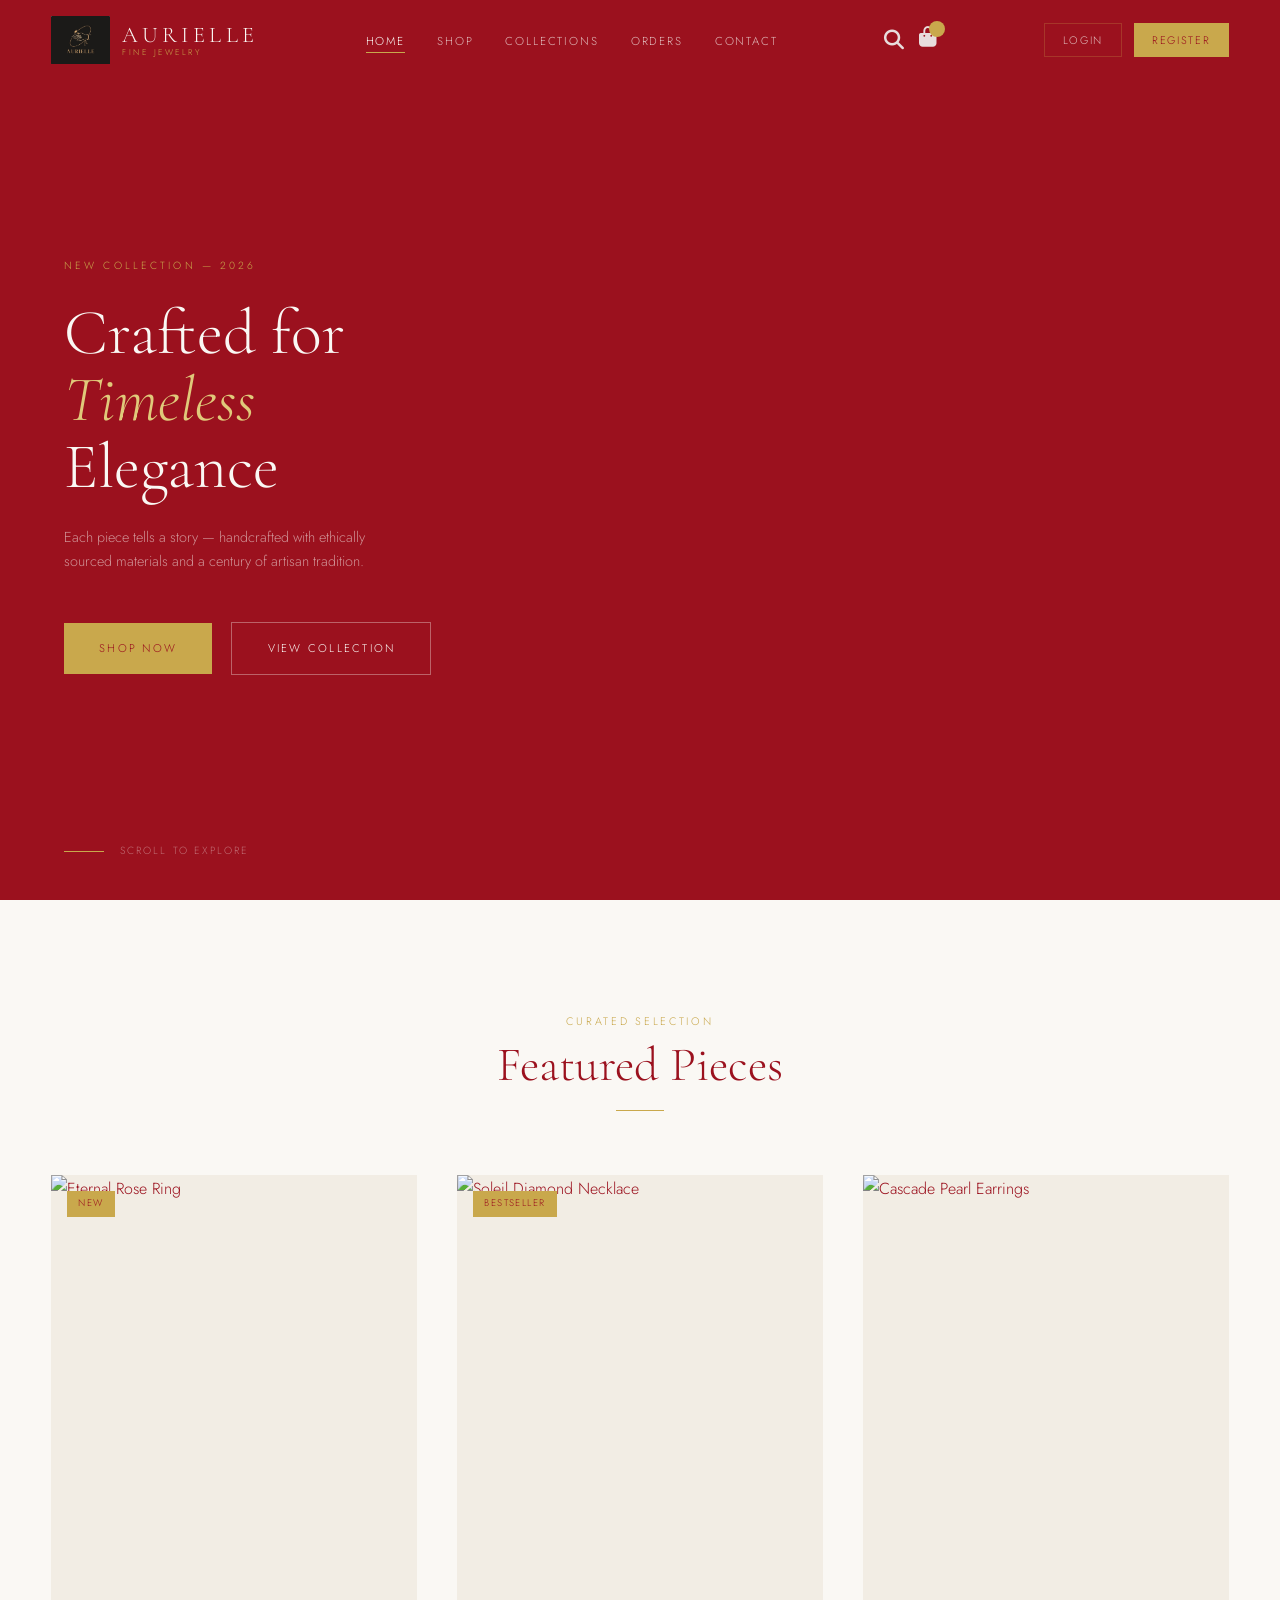
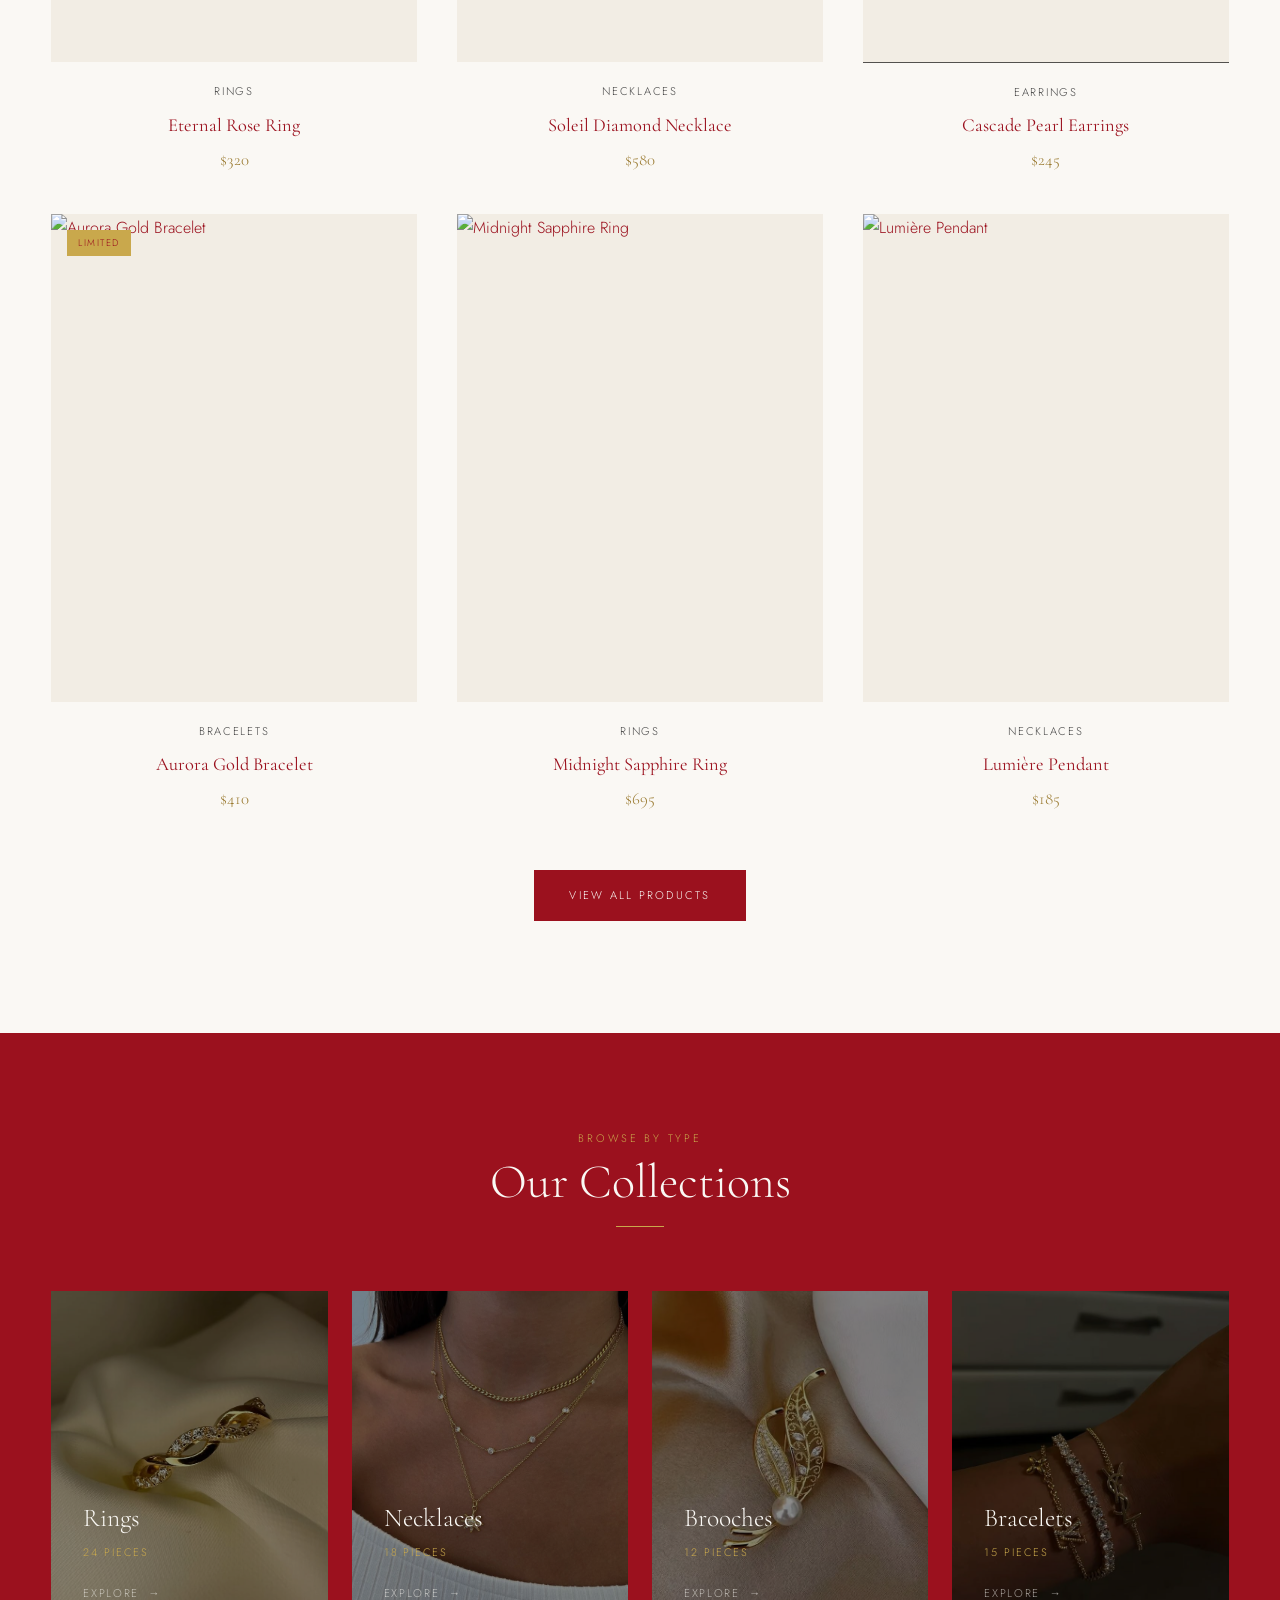
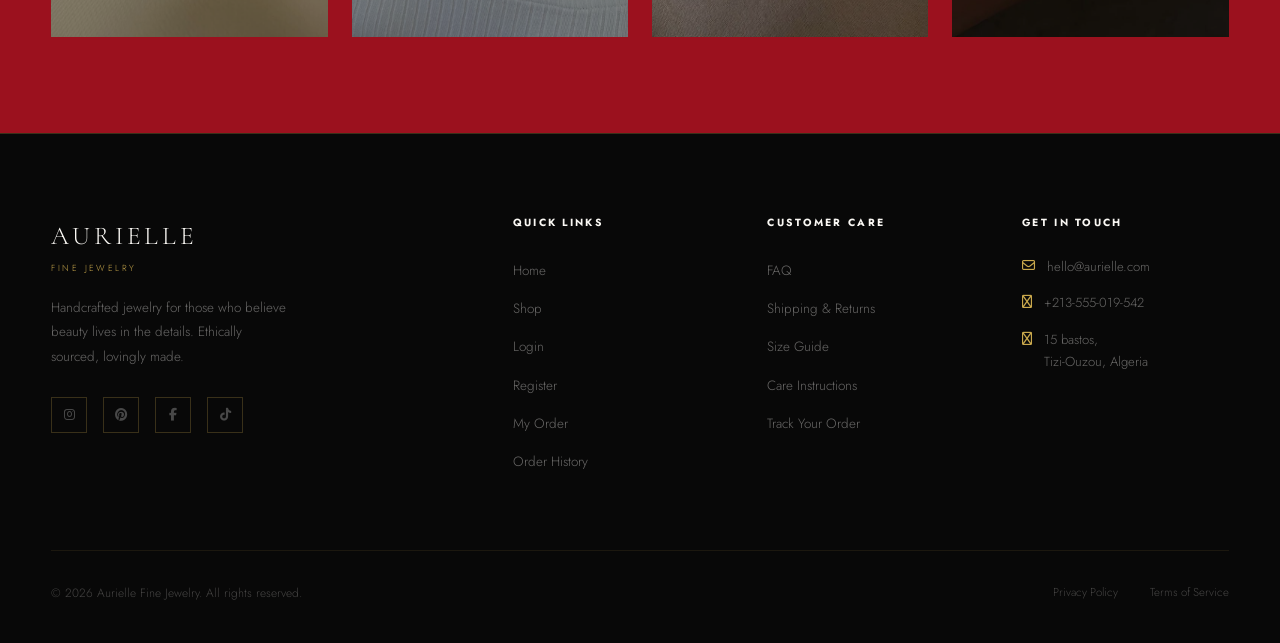
==== index.html @ c435ba10 "added cart when validation , added orders page , fixed bugs" ====
<!DOCTYPE html>
<html lang="en">
<head>
  <meta charset="UTF-8" />
  <meta name="viewport" content="width=device-width, initial-scale=1.0" />
  <title>Aurielle — Fine Jewelry</title>
  <link rel="stylesheet" href="style/style.css" />
  <link rel="stylesheet" href="https://cdnjs.cloudflare.com/ajax/libs/font-awesome/6.5.0/css/all.min.css" />
</head>
<body>

  <!-- ── HEADER ─────────────────────────────────────────────── -->
  <header class="header" id="header">
    <div class="container">
      <nav class="nav">

        <a href="index.html" class="nav-logo">
          <img src="images/logo.png" alt="Aurielle logo" />
          <div class="nav-logo-text">
            <span class="brand">AURIELLE</span>
            <span class="brand-sub">Fine Jewelry</span>
          </div>
        </a>

        <ul class="nav-links">
          <li><a href="index.html" class="active">Home</a></li>
          <li><a href="content/products.html">Shop</a></li>
          <li><a href="#categories">Collections</a></li>
          <li><a href="content/orders.html">Orders</a></li>
          <li><a href="#footer">Contact</a></li>
        </ul>

        <div class="nav-icons">
  
  <!-- Search (NEW, but in old position) -->
        <div class="search-container">
        <i class="fa-solid fa-magnifying-glass" id="searchIcon"></i>
  
  <div class="search-box" id="searchBox">
    <input type="text" placeholder="Search products..." id="searchInput">
         </div>
     </div>

  <!-- Cart -->
  <a href="content/order.html" title="Cart" style="position:relative;">
    <i class="fa-solid fa-bag-shopping"></i>
    <span id="cartCount" style="position:absolute;top:-6px;right:-8px;background:var(--gold);color:var(--black);font-size:0.55rem;width:16px;height:16px;border-radius:50%;display:flex;align-items:center;justify-content:center;"></span>
  </a>

</div>

        <div class="nav-auth" id="navAuth">
          <a href="content/login.html">Login</a>
          <a href="content/register.html" class="nav-auth-primary">Register</a>
        </div>

        <button class="nav-toggle" aria-label="Menu">
          <span></span><span></span><span></span>
        </button>
      </nav>
    </div>
  </header>


  <!-- ── HERO ───────────────────────────────────────────────── -->
  <section class="hero" id="home">
    <div class="hero-content">
      <span class="hero-eyebrow">New Collection — 2026 </span>
      <h1 class="hero-title">
        Crafted for<br>
        <em>Timeless</em><br>
        Elegance
      </h1>
      <p class="hero-tagline">
        Each piece tells a story — handcrafted with ethically
        sourced materials and a century of artisan tradition.
      </p>
      <div class="hero-actions">
        <a href="content/products.html" class="btn btn-primary">Shop Now</a>
        <a href="#featured" class="btn btn-outline">View Collection</a>
      </div>
    </div>

    <!-- FIX: replaced static image with auto-playing looped video banner -->
    <div class="hero-image">
      <video autoplay muted loop playsinline
             style="width:100%;height:100%;object-fit:cover;object-position:center top;
                    filter:brightness(0.75);">
        <!-- Primary: a royalty-free jewelry/luxury stock video from Pexels -->
        <source src="videos/jew.mp4" type="video/mp4">
        <!-- Fallback image if video cannot load (e.g. no network, browser blocks) -->
        <img src="https://images.unsplash.com/photo-1515562141207-7a88fb7ce338?w=1200&q=85"
             alt="Fine jewelry" />
      </video>
    </div>

    <div class="hero-scroll">Scroll to explore</div>
  </section>


  <!-- ── FEATURED PRODUCTS ──────────────────────────────────── -->
  <section class="featured" id="featured">
    <div class="container">
      <div class="section-header">
        <span class="section-label">Curated Selection</span>
        <h2 class="section-title">Featured Pieces</h2>
        <span class="gold-line"></span>
      </div>

      <div class="products-grid">

        <article class="product-card">
          <div class="product-img">
            <span class="product-badge">New</span>
            <img src="https://images.unsplash.com/photo-1605100804763-247f67b3557e?w=600&q=80" alt="Eternal Rose Ring" loading="lazy" />
            <div class="product-overlay"><span>Shop Now &nbsp;→</span></div>
          </div>
          <div class="product-info">
            <p class="product-category">Rings</p>
            <h3 class="product-name">Eternal Rose Ring</h3>
            <p class="product-price">$320</p>
          </div>
        </article>

        <article class="product-card">
          <div class="product-img">
            <span class="product-badge">Bestseller</span>
            <img src="https://images.unsplash.com/photo-1573408301185-9519f94816b5?w=600&q=80" alt="Soleil Diamond Necklace" loading="lazy" />
            <div class="product-overlay"><span>Shop Now &nbsp;→</span></div>
          </div>
          <div class="product-info">
            <p class="product-category">Necklaces</p>
            <h3 class="product-name">Soleil Diamond Necklace</h3>
            <p class="product-price">$580</p>
          </div>
        </article>

        <article class="product-card">
          <div class="product-img">
            <img src="https://images.unsplash.com/photo-1611085583191-a3b181a88401?w=600&q=80" alt="Cascade Pearl Earrings" loading="lazy" />
            <div class="product-overlay"><span>Shop Now &nbsp;→</span></div>
          </div>
          <div class="product-info">
            <p class="product-category">Earrings</p>
            <h3 class="product-name">Cascade Pearl Earrings</h3>
            <p class="product-price">$245</p>
          </div>
        </article>

        <article class="product-card">
          <div class="product-img">
            <span class="product-badge">Limited</span>
            <img src="https://images.unsplash.com/photo-1506630448388-4e683c67ddb0?w=600&q=80" alt="Aurora Gold Bracelet" loading="lazy" />
            <div class="product-overlay"><span>Shop Now &nbsp;→</span></div>
          </div>
          <div class="product-info">
            <p class="product-category">Bracelets</p>
            <h3 class="product-name">Aurora Gold Bracelet</h3>
            <p class="product-price">$410</p>
          </div>
        </article>

        <article class="product-card">
          <div class="product-img">
            <img src="https://images.unsplash.com/photo-1588444837495-c6cfeb53f32d?w=600&q=80" alt="Midnight Sapphire Ring" loading="lazy" />
            <div class="product-overlay"><span>Shop Now &nbsp;→</span></div>
          </div>
          <div class="product-info">
            <p class="product-category">Rings</p>
            <h3 class="product-name">Midnight Sapphire Ring</h3>
            <p class="product-price">$695</p>
          </div>
        </article>

        <article class="product-card">
          <div class="product-img">
            <img src="https://images.unsplash.com/photo-1599643478518-a784e5dc4c8f?w=600&q=80" alt="Lumière Pendant" loading="lazy" />
            <div class="product-overlay"><span>Shop Now &nbsp;→</span></div>
          </div>
          <div class="product-info">
            <p class="product-category">Necklaces</p>
            <h3 class="product-name">Lumière Pendant</h3>
            <p class="product-price">$185</p>
          </div>
        </article>

      </div>

      <div class="featured-cta">
        <a href="content/products.html" class="btn btn-dark">View All Products</a>
      </div>
    </div>
  </section>


  <!-- ── CATEGORIES ─────────────────────────────────────────── -->
  <section class="categories" id="categories">
    <div class="container">
      <div class="section-header">
        <span class="section-label">Browse by Type</span>
        <h2 class="section-title">Our Collections</h2>
        <span class="gold-line"></span>
      </div>

      <div class="categories-grid">

        <a href="content/products.html?cat=rings" class="category-card">
          <img src="../images/ring2.png" alt="Rings" loading="lazy" />
          <div class="category-body">
            <h3 class="category-name">Rings</h3>
            <p class="category-count">24 pieces</p>
            <span class="category-link">Explore &nbsp;→</span>
          </div>
        </a>

        <a href="content/products.html?cat=necklaces" class="category-card">
          <img src="../images/collier3.png" alt="Necklaces" loading="lazy" />
          <div class="category-body">
            <h3 class="category-name">Necklaces</h3>
            <p class="category-count">18 pieces</p>
            <span class="category-link">Explore &nbsp;→</span>
          </div>
        </a>
        
        <a href="content/products.html?cat=brooches" class="category-card">
          <img src="../images/brooche6.png" alt="Brooches" loading="lazy" />
          <div class="category-body">
            <h3 class="category-name">Brooches</h3>
            <p class="category-count">12 pieces</p>
            <span class="category-link">Explore &nbsp;→</span>
          </div>
        </a>


        <a href="content/products.html?cat=bracelets" class="category-card">
          <img src="../images/braclet3.png" alt="Bracelets" loading="lazy" />
          <div class="category-body">
            <h3 class="category-name">Bracelets</h3>
            <p class="category-count">15 pieces</p>
            <span class="category-link">Explore &nbsp;→</span>
          </div>
        </a>

      </div>
    </div>
  </section>


  <!-- ── FOOTER ─────────────────────────────────────────────── -->
  <footer class="footer" id="footer">
    <div class="container">
      <div class="footer-grid">

        <div class="footer-brand footer-col">
          <span class="logo-word">AURIELLE</span>
          <span class="logo-sub">Fine Jewelry</span>
          <p class="footer-desc">Handcrafted jewelry for those who believe beauty lives in the details. Ethically sourced, lovingly made.</p>
          <div class="footer-social">
            <a href="#" title="Instagram"><i class="fa-brands fa-instagram"></i></a>
            <a href="#" title="Pinterest"><i class="fa-brands fa-pinterest"></i></a>
            <a href="#" title="Facebook"><i class="fa-brands fa-facebook-f"></i></a>
            <a href="#" title="TikTok"><i class="fa-brands fa-tiktok"></i></a>
          </div>
        </div>

        <div class="footer-col">
          <h4>Quick Links</h4>
          <ul>
            <li><a href="index.html">Home</a></li>
            <li><a href="content/products.html">Shop</a></li>
            <li><a href="content/login.html">Login</a></li>
            <li><a href="content/register.html">Register</a></li>
            <li><a href="content/order.html">My Order</a></li>
            <li><a href="content/orders.html">Order History</a></li>
          </ul>
        </div>

        <div class="footer-col">
          <h4>Customer Care</h4>
          <ul>
            <li><a href="#">FAQ</a></li>
            <li><a href="#">Shipping & Returns</a></li>
            <li><a href="#">Size Guide</a></li>
            <li><a href="#">Care Instructions</a></li>
            <li><a href="#">Track Your Order</a></li>
          </ul>
        </div>

        <div class="footer-col">
          <h4>Get in Touch</h4>
          <div class="footer-contact-item"><i class="fa-regular fa-envelope"></i><span>hello@aurielle.com</span></div>
          <div class="footer-contact-item"><i class="fa-regular fa-phone"></i><span>+213-555-019-542</span></div>
          <div class="footer-contact-item"><i class="fa-regular fa-location-dot"></i><span> 15 bastos,<br>Tizi-Ouzou, Algeria</span></div>
        </div>

      </div>
      <div class="footer-bottom">
        <p class="footer-copy">&copy; 2026 Aurielle Fine Jewelry. All rights reserved.</p>
        <div class="footer-legal">
          <a href="#">Privacy Policy</a>
          <a href="#">Terms of Service</a>
        </div>
      </div>
    </div>
  </footer>

  <script src="javascript/auth.js"></script>
  <script src="javascript/products.js"></script>
  <script src="javascript/validation.js"></script>
  <script src="javascript/order.js"></script>

</body>
</html>
---- style/style.css ----
@import url('https://fonts.googleapis.com/css2?family=Cormorant+Garamond:ital,wght@0,300;0,400;0,600;1,300;1,400&family=Jost:wght@300;400;500&display=swap');

/* ---------- CSS Variables ---------- */
:root {
  --black:   #9B111E;
  --white:   #faf8f4;
  --ivory:   #f2ede4;
  --gold:    #c9a84c;
  --gold-lt: #e0c97a;
  --gold-dk: #9a7a30;
  --gray:    #484848;
  --red:     #c0392b;
  --green:   #27ae60;
  --border:  rgba(201, 168, 76, 0.25);

  --font-display: 'Cormorant Garamond', Georgia, serif;
  --font-body:    'Jost', sans-serif;
  --transition:   0.35s ease;
}

/* ---------- Reset ---------- */
*, *::before, *::after { box-sizing: border-box; margin: 0; padding: 0; }
html { scroll-behavior: smooth; }
body {
  background: var(--white);
  color: var(--black);
  font-family: var(--font-body);
  font-weight: 300;
  line-height: 1.7;
  overflow-x: hidden;
}
img { display: block; max-width: 100%; }
a   { color: inherit; text-decoration: none; }
ul  { list-style: none; }

/* ---------- Utility ---------- */
.container { width: min(1200px, 92%); margin-inline: auto; }

.gold-line {
  display: block; width: 48px; height: 1px;
  background: var(--gold); margin: 1rem auto;
}

.section-label {
  font-size: 0.68rem; letter-spacing: 0.25em;
  text-transform: uppercase; color: var(--gold);
  display: block; margin-bottom: 0.5rem;
}

.section-title {
  font-family: var(--font-display);
  font-size: clamp(2rem, 4vw, 3rem);
  font-weight: 300; line-height: 1.15;
}

/* ============================================
   HEADER
   ============================================ */
.header {
  position: fixed; top: 0; left: 0; right: 0;
  z-index: 100; padding: 1rem 0;
  transition: background var(--transition), box-shadow var(--transition);
}
.header.scrolled, .header.dark {
  background: rgba(13,13,13,0.96);
  backdrop-filter: blur(10px);
  box-shadow: 0 1px 0 var(--border);
}

.nav {
  display: flex; align-items: center;
  justify-content: space-between; gap: 1rem;
}

/* Logo */
.nav-logo { display: flex; align-items: center; gap: 0.75rem; }
.nav-logo img { height: 48px; width: auto; }
.nav-logo-text { display: flex; flex-direction: column; line-height: 1; }
.nav-logo .brand { font-family: var(--font-display); font-size: 1.4rem; font-weight: 300; letter-spacing: 0.2em; color: var(--white); }
.nav-logo .brand-sub { font-size: 0.52rem; letter-spacing: 0.3em; text-transform: uppercase; color: var(--gold); margin-top: 2px; }

/* Links */
.nav-links { display: flex; gap: 2rem; align-items: center; }
.nav-links a {
  font-size: 0.72rem; letter-spacing: 0.16em;
  text-transform: uppercase;
  color: rgba(250,248,244,0.72);
  position: relative; padding-bottom: 4px;
  transition: color var(--transition);
}
.nav-links a::after {
  content: ''; position: absolute;
  bottom: 0; left: 0; width: 0; height: 1px;
  background: var(--gold); transition: width var(--transition);
}
.nav-links a:hover, .nav-links a.active { color: var(--white); }
.nav-links a:hover::after, .nav-links a.active::after { width: 100%; }

/* Icons */
.nav-icons { display: flex; gap: 1.2rem; align-items: center; }
.nav-icons a { color: rgba(250,248,244,0.72); font-size: 0.95rem; transition: color var(--transition); }
.nav-icons a:hover { color: var(--gold); }

/* Auth buttons in nav */
.nav-auth { display: flex; gap: 0.75rem; align-items: center; }
.nav-auth a {
  font-size: 0.68rem; letter-spacing: 0.15em;
  text-transform: uppercase; padding: 0.45rem 1.1rem;
  border: 1px solid var(--border);
  color: rgba(250,248,244,0.72);
  transition: all var(--transition);
}
.nav-auth a:hover { border-color: var(--gold); color: var(--gold); }
.nav-auth a.nav-auth-primary { background: var(--gold); border-color: var(--gold); color: var(--black); }
.nav-auth a.nav-auth-primary:hover { background: var(--gold-lt); }

/* Mobile toggle */
.nav-toggle {
  display: none; background: none; border: none;
  cursor: pointer; flex-direction: column; gap: 5px; padding: 4px;
}
.nav-toggle span { display: block; width: 22px; height: 1px; background: var(--white); transition: var(--transition); }

/* ============================================
   BUTTONS
   ============================================ */
.btn {
  display: inline-block;
  font-family: var(--font-body);
  font-size: 0.7rem; letter-spacing: 0.2em;
  text-transform: uppercase;
  padding: 1rem 2.2rem; cursor: pointer;
  transition: all var(--transition); border: none;
}
.btn-primary { background: var(--gold); color: var(--black); }
.btn-primary:hover { background: var(--gold-lt); transform: translateY(-2px); box-shadow: 0 8px 24px rgba(201,168,76,0.3); }

.btn-outline { background: transparent; color: var(--white); border: 1px solid rgba(250,248,244,0.35); }
.btn-outline:hover { border-color: var(--gold); color: var(--gold); }

.btn-dark { background: var(--black); color: var(--white); }
.btn-dark:hover { background: #1a1a1a; transform: translateY(-2px); }

.btn-gold-outline { background: transparent; color: var(--gold); border: 1px solid var(--gold); }
.btn-gold-outline:hover { background: var(--gold); color: var(--black); }

/* ============================================
   HERO (index)
   ============================================ */
.hero {
  min-height: 100vh; background: var(--black);
  display: grid; grid-template-columns: 1fr 1fr;
  overflow: hidden; position: relative;
}

.hero-content {
  display: flex; flex-direction: column;
  justify-content: center;
  padding: 8rem 4rem 6rem;
  position: relative; z-index: 2;
}

.hero-eyebrow {
  font-size: 0.65rem; letter-spacing: 0.3em;
  text-transform: uppercase; color: var(--gold);
  margin-bottom: 1.5rem;
  opacity: 0; animation: fadeUp 0.8s 0.3s forwards;
}

.hero-title {
  font-family: var(--font-display);
  font-size: clamp(3rem, 5vw, 5.5rem);
  font-weight: 300; color: var(--white);
  line-height: 1.05; margin-bottom: 1.5rem;
  opacity: 0; animation: fadeUp 0.8s 0.5s forwards;
}
.hero-title em { font-style: italic; color: var(--gold-lt); }

.hero-tagline {
  font-size: 0.9rem; color: rgba(250,248,244,0.55);
  max-width: 340px; margin-bottom: 3rem;
  opacity: 0; animation: fadeUp 0.8s 0.7s forwards;
}

.hero-actions {
  display: flex; gap: 1.2rem; align-items: center;
  opacity: 0; animation: fadeUp 0.8s 0.9s forwards;
}

.hero-image { position: relative; overflow: hidden; }
.hero-image img,
.hero-image video {
  width: 100%; height: 100%;
  object-fit: cover; object-position: center top;
  filter: brightness(0.8);
}
/* Only apply zoom animation to static images, not video */
.hero-image img {
  transform: scale(1.06); animation: slowZoom 12s ease-out forwards;
}
.hero-image::before {
  content: ''; position: absolute; inset: 0;
  background: linear-gradient(to right, var(--black) 0%, transparent 30%);
  z-index: 1;
}
.hero-image::after {
  display: none;
}

.hero-scroll {
  position: absolute; bottom: 2.5rem; left: 4rem;
  display: flex; align-items: center; gap: 1rem;
  color: rgba(250,248,244,0.4);
  font-size: 0.65rem; letter-spacing: 0.2em; text-transform: uppercase;
  opacity: 0; animation: fadeIn 1s 1.5s forwards;
}
.hero-scroll::before { content: ''; display: block; width: 40px; height: 1px; background: var(--gold); }

/* ============================================
   FEATURED PRODUCTS
   ============================================ */
.featured { padding: 7rem 0; background: var(--white); }
.section-header { text-align: center; margin-bottom: 4rem; }

.products-grid {
  display: grid;
  grid-template-columns: repeat(3, 1fr);
  gap: 2.5rem;
}

/* Product Card */
.product-card { position: relative; cursor: pointer; }
.product-card:hover .product-img img { transform: scale(1.05); }

.product-img {
  aspect-ratio: 3/4; overflow: hidden;
  background: var(--ivory); margin-bottom: 1.25rem;
  position: relative;
}
.product-img img {
  width: 100%; height: 100%;
  object-fit: cover; transition: transform 0.6s ease;
}

.product-badge {
  position: absolute; top: 1rem; left: 1rem;
  background: var(--gold); color: var(--black);
  font-size: 0.6rem; letter-spacing: 0.15em;
  text-transform: uppercase; padding: 0.3rem 0.7rem; z-index: 1;
}

.product-overlay {
  position: absolute; bottom: 0; left: 0; right: 0;
  background: rgba(13,13,13,0.85); padding: 1rem;
  text-align: center;
  transform: translateY(100%); transition: transform var(--transition);
}
.product-card:hover .product-overlay { transform: translateY(0); }
.product-overlay span { color: var(--white); font-size: 0.7rem; letter-spacing: 0.2em; text-transform: uppercase; }

.product-info { text-align: center; }
.product-name { font-family: var(--font-display); font-size: 1.15rem; font-weight: 400; margin-bottom: 0.3rem; }
.product-category { font-size: 0.7rem; letter-spacing: 0.15em; text-transform: uppercase; color: var(--gray); margin-bottom: 0.5rem; }
.product-price { font-family: var(--font-display); font-size: 1.05rem; color: var(--gold-dk); }

.featured-cta { text-align: center; margin-top: 3.5rem; }

/* ============================================
   CATEGORIES SECTION
   ============================================ */
.categories { padding: 6rem 0; background: var(--black); }
.categories .section-title { color: var(--white); }
.categories-grid { display: grid; grid-template-columns: repeat(4, 1fr); gap: 1.5rem; }

.category-card {
  position: relative; overflow: hidden;
  aspect-ratio: 4/5;
  display: flex; align-items: flex-end;
}
.category-card img {
  position: absolute; inset: 0;
  width: 100%; height: 100%;
  object-fit: cover;
  transition: transform 0.6s ease, filter 0.6s ease;
  filter: brightness(0.55);
}
.category-card:hover img { transform: scale(1.06); filter: brightness(0.45); }
.category-card::after {
  content: ''; position: absolute; inset: 0;
  border: 1px solid transparent;
  transition: border-color var(--transition);
}
.category-card:hover::after { border-color: var(--gold); }

.category-body { position: relative; z-index: 1; padding: 2rem; width: 100%; }
.category-name { font-family: var(--font-display); font-size: 1.6rem; font-weight: 300; color: var(--white); margin-bottom: 0.25rem; }
.category-count { font-size: 0.68rem; letter-spacing: 0.18em; text-transform: uppercase; color: var(--gold); margin-bottom: 1rem; }
.category-link { display: inline-flex; align-items: center; gap: 0.6rem; color: rgba(250,248,244,0.6); font-size: 0.7rem; letter-spacing: 0.15em; text-transform: uppercase; transition: color var(--transition), gap var(--transition); }
.category-card:hover .category-link { color: var(--gold); gap: 1rem; }

/* ============================================
   SHOP PAGE
   ============================================ */
.page-hero {
  min-height: 38vh; background: var(--black);
  display: flex; align-items: flex-end;
  padding-bottom: 3.5rem; position: relative; overflow: hidden;
}
.page-hero::before {
  content: ''; position: absolute; inset: 0;
  background: radial-gradient(ellipse at 70% 50%, rgba(201,168,76,0.08) 0%, transparent 60%);
}
.page-hero-content { position: relative; z-index: 1; }
.page-hero-title { font-family: var(--font-display); font-size: clamp(2.5rem, 5vw, 4.5rem); font-weight: 300; color: var(--white); line-height: 1.1; margin-bottom: 0.75rem; }
.page-hero-sub { font-size: 0.78rem; letter-spacing: 0.15em; color: var(--gold); text-transform: uppercase; }

.breadcrumb { background: var(--ivory); padding: 0.9rem 0; border-bottom: 1px solid rgba(201,168,76,0.15); }
.breadcrumb nav { display: flex; align-items: center; gap: 0.75rem; font-size: 0.75rem; color: var(--gray); }
.breadcrumb a:hover { color: var(--gold); }
.breadcrumb .sep { color: var(--gold); }

/* Filter bar */
.filter-bar {
  background: var(--ivory); border-bottom: 1px solid var(--border);
  padding: 1.2rem 0; position: sticky; top: 70px; z-index: 50;
}
.filter-bar-inner { display: flex; align-items: center; gap: 1rem; flex-wrap: wrap; }
.filter-btn {
  font-family: var(--font-body);
  font-size: 0.7rem; letter-spacing: 0.18em; text-transform: uppercase;
  padding: 0.55rem 1.4rem; border: 1px solid var(--border);
  background: transparent; color: var(--gray);
  cursor: pointer; transition: all var(--transition);
}
.filter-btn:hover, .filter-btn.active { border-color: var(--gold); color: var(--black); background: rgba(201,168,76,0.08); }
.filter-btn.active { border-color: var(--gold); color: var(--gold-dk); font-weight: 500; }

.filter-count { margin-left: auto; font-size: 0.78rem; color: var(--gray); }

/* Shop layout */
.shop { padding: 4rem 0 7rem; }
.shop-layout { display: grid; grid-template-columns: 240px 1fr; gap: 3rem; align-items: start; }

.sidebar { position: sticky; top: 8rem; }
.sidebar-title { font-size: 0.65rem; letter-spacing: 0.22em; text-transform: uppercase; color: var(--black); margin-bottom: 1.75rem; padding-bottom: 0.75rem; border-bottom: 1px solid var(--border); }
.filter-group { margin-bottom: 1.75rem; padding-bottom: 1.75rem; border-bottom: 1px solid rgba(201,168,76,0.12); }
.filter-group:last-of-type { border-bottom: none; }
.filter-group h4 { font-size: 0.7rem; letter-spacing: 0.18em; text-transform: uppercase; margin-bottom: 1rem; }

.filter-option { display: flex; align-items: center; gap: 0.7rem; margin-bottom: 0.65rem; cursor: pointer; }
.filter-option input[type="checkbox"] {
  appearance: none; width: 14px; height: 14px;
  border: 1px solid var(--border); background: transparent;
  cursor: pointer; position: relative; flex-shrink: 0; transition: all var(--transition);
}
.filter-option input[type="checkbox"]:checked { background: var(--gold); border-color: var(--gold); }
.filter-option label { font-size: 0.84rem; color: var(--gray); cursor: pointer; transition: color var(--transition); }
.filter-option:hover label { color: var(--black); }

.price-range { display: flex; gap: 0.6rem; align-items: center; }
.price-range input { width: 75px; border: 1px solid var(--border); background: transparent; padding: 0.45rem 0.6rem; font-family: var(--font-body); font-size: 0.8rem; text-align: center; outline: none; transition: border-color var(--transition); }
.price-range input:focus { border-color: var(--gold); }
.price-range span { color: var(--gray); font-size: 0.8rem; }

.shop-header { display: flex; justify-content: space-between; align-items: center; margin-bottom: 2.5rem; padding-bottom: 1.25rem; border-bottom: 1px solid var(--border); }
.shop-count { font-size: 0.8rem; color: var(--gray); }
.shop-sort { display: flex; align-items: center; gap: 0.7rem; }
.shop-sort label { font-size: 0.7rem; letter-spacing: 0.12em; text-transform: uppercase; color: var(--gray); }
.shop-sort select { border: 1px solid var(--border); background: transparent; font-family: var(--font-body); font-size: 0.82rem; color: var(--black); padding: 0.45rem 1.8rem 0.45rem 0.8rem; cursor: pointer; outline: none; appearance: none; 
  background-image: url("data:image/svg+xml,%3Csvg viewBox='0 0 12 8' fill='none' xmlns='http://www.w3.org/2000/svg'%3E%3Cpath d='M1 1l5 6 5-6' stroke='%23c9a84c' stroke-width='1.2'/%3E%3C/svg%3E"); background-repeat: no-repeat; background-position: right 0.6rem center; background-size: 10px; }

.shop-grid { display: grid; grid-template-columns: repeat(3, 1fr); gap: 2rem; }

.pagination { display: flex; justify-content: center; align-items: center; gap: 0.5rem; margin-top: 4rem; }
.page-btn { width: 38px; height: 38px; display: flex; align-items: center; justify-content: center; border: 1px solid var(--border); background: transparent; font-family: var(--font-body); font-size: 0.82rem; color: var(--gray); cursor: pointer; transition: all var(--transition); }
.page-btn:hover, .page-btn.active { border-color: var(--gold); color: var(--gold); }
.page-btn.active { background: var(--gold); color: var(--black); }

/* ============================================
   AUTH PAGES (Login / Register)
   ============================================ */
.auth-page {
  min-height: 100vh; background: var(--black);
  display: flex; align-items: center;
  padding: 6rem 0 4rem;
  position: relative;
}
.auth-page::before {
  content: ''; position: absolute; inset: 0;
  background: radial-gradient(ellipse at 30% 50%, rgba(201,168,76,0.06) 0%, transparent 60%);
}

.auth-box {
  position: relative; z-index: 1;
  width: min(480px, 92%); margin: 0 auto;
  background: rgba(255,255,255,0.03);
  border: 1px solid var(--border);
  padding: 3rem;
}

.auth-logo { text-align: center; margin-bottom: 2.5rem; }
.auth-logo img { height: 60px; margin: 0 auto 0.75rem; }
.auth-logo h1 { font-family: var(--font-display); font-size: 1.8rem; font-weight: 300; letter-spacing: 0.2em; color: var(--white); }
.auth-logo p { font-size: 0.72rem; letter-spacing: 0.2em; text-transform: uppercase; color: var(--gold); margin-top: 0.3rem; }

.auth-title { font-family: var(--font-display); font-size: 1.5rem; font-weight: 300; color: var(--white); margin-bottom: 0.5rem; }
.auth-sub { font-size: 0.82rem; color: rgba(250,248,244,0.45); margin-bottom: 2rem; }

/* Form */
.form-group { margin-bottom: 1.4rem; position: relative; }
.form-group label { display: block; font-size: 0.68rem; letter-spacing: 0.18em; text-transform: uppercase; color: rgba(250,248,244,0.55); margin-bottom: 0.55rem; }
.form-group input, .form-group select {
  width: 100%; padding: 0.85rem 1rem;
  background: rgba(255,255,255,0.04);
  border: 1px solid rgba(201,168,76,0.2);
  color: var(--white); font-family: var(--font-body);
  font-size: 0.9rem; outline: none;
  transition: border-color var(--transition);
}
.form-group input:focus { border-color: var(--gold); }
.form-group input::placeholder { color: rgba(250,248,244,0.25); }

/* Validation states */
.form-group input.valid   { border-color: var(--green); }
.form-group input.invalid { border-color: var(--red); }

.field-msg {
  font-size: 0.7rem; margin-top: 0.4rem;
  display: none; letter-spacing: 0.05em;
}
.field-msg.error { color: var(--red); display: block; }
.field-msg.success { color: var(--green); display: block; }

.form-row { display: grid; grid-template-columns: 1fr 1fr; gap: 1rem; }

.form-submit { width: 100%; margin-top: 0.5rem; font-size: 0.75rem; padding: 1rem; }

.auth-footer { text-align: center; margin-top: 1.75rem; font-size: 0.82rem; color: rgba(250,248,244,0.4); }
.auth-footer a { color: var(--gold); transition: color var(--transition); }
.auth-footer a:hover { color: var(--gold-lt); }

/* Alert */
.alert {
  padding: 0.85rem 1.1rem;
  font-size: 0.82rem; margin-bottom: 1.5rem;
  display: none; border-left: 3px solid;
}
.alert.error   { background: rgba(192,57,43,0.12); border-color: var(--red); color: #e74c3c; display: block; }
.alert.success { background: rgba(39,174,96,0.12); border-color: var(--green); color: #2ecc71; display: block; }

/* ============================================
   ORDER PAGE
   ============================================ */
.order-page { padding: 8rem 0 6rem; }
.order-grid { display: grid; grid-template-columns: 1fr 380px; gap: 3rem; align-items: start; }

.order-section-title {
  font-family: var(--font-display); font-size: 1.5rem;
  font-weight: 300; margin-bottom: 2rem;
  padding-bottom: 1rem; border-bottom: 1px solid var(--border);
}

/* Order form */
.order-form .form-group input,
.order-form .form-group select {
  background: transparent; color: var(--black);
  border: 1px solid rgba(201,168,76,0.25);
}
.order-form .form-group input::placeholder { color: var(--gray); }
.order-form .form-group input:focus { border-color: var(--gold); }
.order-form .form-group label { color: var(--gray); }

/* Order summary */
.order-summary {
  background: var(--black); padding: 2rem;
  position: sticky; top: 8rem;
}
.order-summary h3 { font-family: var(--font-display); font-size: 1.3rem; font-weight: 300; color: var(--white); margin-bottom: 1.5rem; padding-bottom: 1rem; border-bottom: 1px solid var(--border); }

.summary-item { display: flex; align-items: center; gap: 1rem; margin-bottom: 1rem; padding-bottom: 1rem; border-bottom: 1px solid rgba(201,168,76,0.08); }
.summary-item img { width: 60px; height: 70px; object-fit: cover; flex-shrink: 0; }
.summary-item-info { flex: 1; }
.summary-item-name { font-size: 0.85rem; color: var(--white); margin-bottom: 0.2rem; }
.summary-item-cat  { font-size: 0.68rem; letter-spacing: 0.1em; color: var(--gray); text-transform: uppercase; }
.summary-item-price { color: var(--gold); font-family: var(--font-display); font-size: 1rem; }

.summary-totals { margin-top: 1.5rem; }
.summary-row { display: flex; justify-content: space-between; font-size: 0.85rem; margin-bottom: 0.6rem; color: rgba(250,248,244,0.6); }
.summary-row.total { color: var(--white); font-size: 1rem; padding-top: 1rem; border-top: 1px solid var(--border); margin-top: 1rem; }
.summary-row.total span:last-child { color: var(--gold); font-family: var(--font-display); font-size: 1.2rem; }

/* ============================================
   FOOTER
   ============================================ */
.footer { background: #080808; padding: 5rem 0 2.5rem; border-top: 1px solid var(--border); }
.footer-grid { display: grid; grid-template-columns: 2fr 1fr 1fr 1fr; gap: 3rem; margin-bottom: 4rem; }

.footer-brand .logo-word { font-family: var(--font-display); font-size: 1.6rem; font-weight: 300; letter-spacing: 0.15em; color: var(--white); display: block; margin-bottom: 0.25rem; }
.footer-brand .logo-sub  { font-size: 0.55rem; letter-spacing: 0.28em; text-transform: uppercase; color: var(--gold); display: block; margin-bottom: 1.25rem; }
.footer-desc { color: rgba(250,248,244,0.4); font-size: 0.84rem; max-width: 240px; line-height: 1.8; margin-bottom: 1.75rem; }

.footer-social { display: flex; gap: 1rem; }
.footer-social a { width: 36px; height: 36px; border: 1px solid var(--border); display: flex; align-items: center; justify-content: center; color: var(--gray); font-size: 0.8rem; transition: all var(--transition); }
.footer-social a:hover { border-color: var(--gold); color: var(--gold); }

.footer-col h4 { font-size: 0.65rem; letter-spacing: 0.22em; text-transform: uppercase; color: var(--white); margin-bottom: 1.5rem; }
.footer-col ul li { margin-bottom: 0.7rem; }
.footer-col ul a { color: rgba(250,248,244,0.4); font-size: 0.84rem; transition: color var(--transition); }
.footer-col ul a:hover { color: var(--gold); }

.footer-contact-item { display: flex; align-items: flex-start; gap: 0.75rem; color: rgba(250,248,244,0.4); font-size: 0.82rem; margin-bottom: 0.9rem; }
.footer-contact-item i { color: var(--gold); margin-top: 3px; }

.footer-bottom { border-top: 1px solid rgba(201,168,76,0.1); padding-top: 2rem; display: flex; justify-content: space-between; align-items: center; }
.footer-copy { color: rgba(250,248,244,0.25); font-size: 0.75rem; }
.footer-legal { display: flex; gap: 2rem; }
.footer-legal a { color: rgba(250,248,244,0.25); font-size: 0.72rem; transition: color var(--transition); }
.footer-legal a:hover { color: var(--gold); }

/* ============================================
   ANIMATIONS
   ============================================ */
@keyframes fadeUp  { from { opacity: 0; transform: translateY(28px); } to { opacity: 1; transform: translateY(0); } }
@keyframes fadeIn  { from { opacity: 0; } to { opacity: 1; } }
@keyframes slowZoom { from { transform: scale(1.06); } to { transform: scale(1); } }

/* ============================================
   RESPONSIVE
   ============================================ */
@media (max-width: 1024px) {
  .hero { grid-template-columns: 1fr; }
  .hero-image { display: none; }
  .hero-content { padding: 9rem 2.5rem 5rem; }
  .products-grid, .categories-grid { grid-template-columns: repeat(2, 1fr); }
  .footer-grid { grid-template-columns: 1fr 1fr; gap: 2.5rem; }
  .shop-layout { grid-template-columns: 1fr; }
  .sidebar { position: static; }
  .shop-grid { grid-template-columns: repeat(2, 1fr); }
  .order-grid { grid-template-columns: 1fr; }
  .order-summary { position: static; }
}

@media (max-width: 900px) {
  .nav-links, .nav-icons, .nav-auth { display: none; }
  .nav-toggle { display: flex; }
  .products-grid, .categories-grid, .shop-grid { grid-template-columns: 1fr; }
  .footer-grid { grid-template-columns: 1fr; }
  .footer-bottom { flex-direction: column; gap: 1rem; text-align: center; }
  .shop-header { flex-direction: column; align-items: flex-start; gap: 1rem; }
  .auth-box { padding: 2rem 1.5rem; }
  .form-row { grid-template-columns: 1fr; }
}

.nav-icons {
  display: flex;
  align-items: center;
  gap: 15px; /* space between icons */
}

.search-container {
  position: relative;
  display: flex;
  align-items: center;
}

.search-container i {
  font-size: 18px;
  color: #e8dddd;
  cursor: pointer;
}

/* dropdown search box */
.search-box {
  position: absolute;
  right: 0;
  top: 30px;
  width: 0;
  overflow: hidden;
  transition: width 0.3s ease;
}

.search-box.active {
  width: 220px;
}

/* FIX: input inside search box was invisible — no border, no background */
.search-box input {
  width: 100%;
  padding: 0.5rem 0.75rem;
  background: rgba(13,13,13,0.95);
  border: 1px solid rgba(201,168,76,0.4);
  color: var(--white);
  font-family: var(--font-body);
  font-size: 0.82rem;
  outline: none;
}
.search-box input::placeholder { color: rgba(250,248,244,0.35); }

.nav-icons i {
  font-size: 20px;
  color: #e8dddd;
}

.nav-icons i:hover {
  color: var(--gold);
}

.payment-icons {
  display: flex;
  gap: 10px;
  align-items: center;
}

.payment-icons img {
  height: 24px;
  filter: grayscale(0.2);
  transition: 0.2s;
}

.payment-icons img:hover {
  transform: scale(1.1);
  filter: grayscale(0);
}
/* ============================================
   CART SUMMARY — qty controls & remove button
   (moved from order.html embedded <style>)
   ============================================ */

/* Override summary-item to support the richer layout with controls */
.summary-item {
  align-items: center;
  gap: 0.85rem;
}
.summary-item img {
  width: 56px;
  height: 64px;
}
.summary-item-info {
  min-width: 0;
}
.summary-item-name {
  white-space: nowrap;
  overflow: hidden;
  text-overflow: ellipsis;
}
.summary-item-cat {
  font-size: 0.65rem;
}
.summary-item-right {
  display: flex;
  flex-direction: column;
  align-items: flex-end;
  gap: 0.4rem;
  flex-shrink: 0;
}
.summary-item-price {
  font-size: 0.95rem;
}
/* Qty stepper */
.qty-controls {
  display: flex;
  align-items: center;
  gap: 0.35rem;
}
.qty-btn {
  width: 22px;
  height: 22px;
  background: rgba(201,168,76,0.15);
  border: 1px solid rgba(201,168,76,0.3);
  color: var(--gold);
  font-size: 0.85rem;
  display: flex;
  align-items: center;
  justify-content: center;
  cursor: pointer;
  transition: background var(--transition);
  padding: 0;
  line-height: 1;
}
.qty-btn:hover { background: rgba(201,168,76,0.3); }
.qty-value {
  min-width: 20px;
  text-align: center;
  font-size: 0.82rem;
  color: var(--white);
}
/* Remove button */
.remove-btn {
  background: none;
  border: none;
  color: rgba(250,248,244,0.25);
  font-size: 0.7rem;
  cursor: pointer;
  transition: color var(--transition);
  padding: 0;
  letter-spacing: 0.05em;
}
.remove-btn:hover { color: #e74c3c; }

/* ============================================
   ORDER PAGE — page header block
   (replaces inline margin/font on order.html)
   ============================================ */
.order-page-header {
  margin-bottom: 2.5rem;
}
.order-page-header h1 {
  font-family: var(--font-display);
  font-size: clamp(2rem, 4vw, 3rem);
  font-weight: 300;
}

/* ============================================
   ORDER PAGE — payment section title spacing
   (replaces inline margin-top on second h2)
   ============================================ */
.order-section-title--payment {
  margin-top: 2.5rem;
}

/* ============================================
   ORDER PAGE — payment icons row
   (replaces inline flex styles on payment div)
   ============================================ */
.payment-brands {
  display: flex;
  gap: 0.75rem;
  margin-bottom: 1.5rem;
  align-items: center;
}
.payment-brands .brand-visa       { font-size: 1.6rem; color: #1a1f71; }
.payment-brands .brand-mastercard { font-size: 1.6rem; color: #eb001b; }
.payment-brands .brand-paypal     { font-size: 1.6rem; color: #003087; }

/* ============================================
   ORDER PAGE — submit button full-width
   (replaces inline width/margin/font-size on button)
   ============================================ */
.btn--order-submit {
  width: 100%;
  margin-top: 1rem;
  font-size: 0.8rem;
}

/* ============================================
   ORDER PAGE — empty cart message
   (replaces inline color/font-size on <p>)
   ============================================ */
.cart-empty-msg {
  color: rgba(250,248,244,0.35);
  font-size: 0.85rem;
}
.cart-empty-msg a {
  color: var(--gold);
}

/* ============================================
   AUTH PAGES — active nav link highlight
   (replaces style="color:var(--gold)" on login link)
   ============================================ */
.nav-auth a.active {
  color: var(--gold);
}

/* ============================================
   AUTH PAGES — register box wider variant
   (replaces inline width:min(560px,92%) on auth-box)
   ============================================ */
.auth-box--wide {
  width: min(560px, 92%);
}

/* ============================================
   AUTH PAGES — register nav border highlight
   (replaces style="border-color:var(--gold)" on register link)
   ============================================ */
.nav-auth a.nav-auth-primary--active {
  border-color: var(--gold);
}

/* ============================================
   AUTH PAGES — password wrapper & toggle button
   (replaces all inline position/style on .password-wrapper and toggle)
   ============================================ */
.password-wrapper {
  position: relative;
}
.password-wrapper input {
  padding-right: 2.8rem;
}
.toggle-password-btn {
  position: absolute;
  right: 10px;
  top: 50%;
  transform: translateY(-50%);
  background: none;
  border: none;
  cursor: pointer;
  font-size: 1rem;
  color: rgba(250,248,244,0.5);
  padding: 0;
  line-height: 1;
}
/* On login page the bg is dark so icon stays light;
   override for any light context if needed */
.toggle-password-btn i {
  color: inherit;
}

/* ============================================
   AUTH PAGES — forgot password link row
   (replaces inline text-align/margin div)
   ============================================ */
.forgot-password-row {
  text-align: right;
  margin-bottom: 1.5rem;
}
.forgot-password-row a {
  font-size: 0.78rem;
  color: var(--gold);
  transition: color var(--transition);
}
.forgot-password-row a:hover {
  color: var(--gold-lt);
}

/* ============================================
   AUTH PAGES — demo credentials hint box
   (replaces inline styles on the hint div)
   ============================================ */
.demo-hint {
  margin-top: 2rem;
  padding: 1rem;
  border: 1px solid rgba(201,168,76,0.15);
  font-size: 0.75rem;
  color: rgba(250,248,244,0.35);
  line-height: 1.8;
}
.demo-hint strong {
  color: var(--gold);
  letter-spacing: 0.1em;
}
.demo-hint code {
  color: rgba(250,248,244,0.5);
}

/* ============================================
   AUTH PAGES — terms/privacy notice
   (replaces inline styles on the terms div)
   ============================================ */
.terms-notice {
  margin-bottom: 1.5rem;
  font-size: 0.78rem;
  color: rgba(250,248,244,0.35);
  line-height: 1.7;
}
.terms-notice a {
  color: var(--gold);
  transition: color var(--transition);
}
.terms-notice a:hover {
  color: var(--gold-lt);
}

/* ============================================
   HOME PAGE — cart link wrapper in nav
   (replaces inline position:relative on <a>)
   ============================================ */
.nav-cart-link {
  position: relative;
  color: rgba(250,248,244,0.72);
  font-size: 0.95rem;
  transition: color var(--transition);
}
.nav-cart-link:hover { color: var(--gold); }

/* ============================================
   HOME PAGE — cart badge counter
   (replaces inline styles on #cartCount span)
   ============================================ */
.cart-badge {
  position: absolute;
  top: -6px;
  right: -8px;
  background: var(--gold);
  color: var(--black);
  font-size: 0.55rem;
  width: 16px;
  height: 16px;
  border-radius: 50%;
  display: flex;
  align-items: center;
  justify-content: center;
  font-weight: 600;
  line-height: 1;
}

/* ============================================
   SHOP PAGE — loading placeholder text
   (replaces inline grid-column/text-align/padding/color)
   ============================================ */
.shop-loading {
  grid-column: 1 / -1;
  text-align: center;
  padding: 4rem;
  color: var(--gray);
}

/* ============================================
   SHOP PAGE — apply filters button full-width
   (replaces inline width/margin-top on sidebar Apply btn)
   ============================================ */
.btn--apply-filters {
  width: 100%;
  margin-top: 0.5rem;
}

/* ============================================
   SUCCESS MODAL / POPUP
   ============================================ */
.modal-overlay {
  position: fixed;
  inset: 0;
  background: rgba(0, 0, 0, 0.72);
  backdrop-filter: blur(4px);
  z-index: 9000;
  display: flex;
  align-items: center;
  justify-content: center;
  opacity: 0;
  animation: modalFadeIn 0.35s ease forwards;
}
.modal-overlay.closing {
  animation: modalFadeOut 0.3s ease forwards;
}

.modal-box {
  position: relative;
  width: min(460px, 90%);
  background: var(--black);
  border: 1px solid var(--border);
  padding: 3rem 2.5rem 2.5rem;
  text-align: center;
  transform: translateY(20px);
  animation: modalSlideUp 0.35s ease forwards;
}
.modal-overlay.closing .modal-box {
  animation: modalSlideDown 0.3s ease forwards;
}

/* Gold top accent bar */
.modal-box::before {
  content: '';
  position: absolute;
  top: 0; left: 0; right: 0;
  height: 3px;
  background: linear-gradient(90deg, transparent, var(--gold), transparent);
}

.modal-icon {
  width: 64px;
  height: 64px;
  border: 1px solid var(--border);
  border-radius: 50%;
  display: flex;
  align-items: center;
  justify-content: center;
  margin: 0 auto 1.5rem;
  color: var(--gold);
  font-size: 1.5rem;
}

.modal-title {
  font-family: var(--font-display);
  font-size: 1.7rem;
  font-weight: 300;
  color: var(--white);
  letter-spacing: 0.06em;
  margin-bottom: 0.6rem;
}

.modal-sub {
  font-size: 0.82rem;
  color: rgba(250,248,244,0.5);
  line-height: 1.7;
  margin-bottom: 0.5rem;
}

.modal-order-id {
  display: inline-block;
  margin: 0.75rem 0 2rem;
  font-size: 0.7rem;
  letter-spacing: 0.2em;
  text-transform: uppercase;
  color: var(--gold);
  border: 1px solid rgba(201,168,76,0.2);
  padding: 0.35rem 1rem;
}

.modal-actions {
  display: flex;
  gap: 0.75rem;
  justify-content: center;
  flex-wrap: wrap;
}

.modal-close-btn {
  position: absolute;
  top: 1rem;
  right: 1rem;
  background: none;
  border: none;
  color: rgba(0, 0, 0, 0.3);
  font-size: 1rem;
  cursor: pointer;
  transition: color var(--transition);
  padding: 0.25rem;
  line-height: 1;
}
.modal-close-btn:hover { color: var(--gold); }

/* Progress bar at bottom of modal (auto-close timer) */
.modal-timer-bar {
  position: absolute;
  bottom: 0; left: 0;
  height: 2px;
  background: var(--gold);
  width: 100%;
  transform-origin: left;
  animation: timerShrink 6s linear forwards;
}

@keyframes modalFadeIn  { to { opacity: 1; } }
@keyframes modalFadeOut { to { opacity: 0; } }
@keyframes modalSlideUp   { to { transform: translateY(0); } }
@keyframes modalSlideDown { to { transform: translateY(20px); opacity: 0; } }
@keyframes timerShrink  { to { transform: scaleX(0); } }

/* ============================================
   ORDERS MANAGEMENT PAGE
   ============================================ */
.orders-page {
  min-height: 100vh;
  background: var(--white);
  padding: 8rem 0 6rem;
}

.orders-page-header {
  margin-bottom: 3rem;
  padding-bottom: 2rem;
  border-bottom: 1px solid var(--border);
  display: flex;
  align-items: flex-end;
  justify-content: space-between;
  gap: 1rem;
  flex-wrap: wrap;
}
.orders-page-header-left h1 {
  font-family: var(--font-display);
  font-size: clamp(2rem, 4vw, 3rem);
  font-weight: 300;
}
.orders-count-badge {
  display: inline-flex;
  align-items: center;
  gap: 0.5rem;
  font-size: 0.72rem;
  letter-spacing: 0.15em;
  text-transform: uppercase;
  color: var(--gold);
  border: 1px solid rgba(201,168,76,0.25);
  padding: 0.35rem 1rem;
  margin-top: 0.5rem;
}

/* Empty state */
.orders-empty {
  text-align: center;
  padding: 6rem 2rem;
  border: 1px solid var(--border);
}
.orders-empty i {
  font-size: 3rem;
  color: rgba(201,168,76,0.25);
  margin-bottom: 1.5rem;
  display: block;
}
.orders-empty h3 {
  font-family: var(--font-display);
  font-size: 1.5rem;
  font-weight: 300;
  margin-bottom: 0.75rem;
  color: var(--black);
}
.orders-empty p {
  font-size: 0.85rem;
  color: var(--gray);
  margin-bottom: 2rem;
}

/* Filters/search toolbar */
.orders-toolbar {
  display: flex;
  align-items: center;
  gap: 1rem;
  margin-bottom: 2rem;
  flex-wrap: wrap;
}
.orders-search {
  flex: 1;
  min-width: 200px;
  position: relative;
}
.orders-search input {
  width: 100%;
  padding: 0.7rem 1rem 0.7rem 2.5rem;
  border: 1px solid var(--border);
  background: transparent;
  font-family: var(--font-body);
  font-size: 0.85rem;
  color: var(--black);
  outline: none;
  transition: border-color var(--transition);
}
.orders-search input:focus { border-color: var(--gold); }
.orders-search input::placeholder { color: var(--gray); }
.orders-search i {
  position: absolute;
  left: 0.85rem;
  top: 50%;
  transform: translateY(-50%);
  color: var(--gray);
  font-size: 0.8rem;
}
.orders-sort-select {
  border: 1px solid var(--border);
  background: transparent;
  font-family: var(--font-body);
  font-size: 0.82rem;
  color: var(--black);
  padding: 0.7rem 2rem 0.7rem 0.9rem;
  outline: none;
  cursor: pointer;
  appearance: none;
  background-image: url("data:image/svg+xml,%3Csvg viewBox='0 0 12 8' fill='none' xmlns='http://www.w3.org/2000/svg'%3E%3Cpath d='M1 1l5 6 5-6' stroke='%23c9a84c' stroke-width='1.2'/%3E%3C/svg%3E");
  background-repeat: no-repeat;
  background-position: right 0.6rem center;
  background-size: 10px;
}

/* Order cards grid */
.orders-grid {
  display: flex;
  flex-direction: column;
  gap: 1.5rem;
}

.order-card {
  border: 1px solid var(--border);
  background: #fff;
  transition: box-shadow var(--transition), border-color var(--transition);
}
.order-card:hover {
  box-shadow: 0 4px 24px rgba(201,168,76,0.1);
  border-color: rgba(201,168,76,0.4);
}

.order-card-header {
  display: flex;
  align-items: center;
  justify-content: space-between;
  padding: 1.2rem 1.5rem;
  border-bottom: 1px solid rgba(201,168,76,0.1);
  flex-wrap: wrap;
  gap: 0.75rem;
  background: rgba(201,168,76,0.02);
}
.order-card-id {
  font-size: 0.7rem;
  letter-spacing: 0.2em;
  text-transform: uppercase;
  color: var(--gold);
  font-weight: 500;
}
.order-card-date {
  font-size: 0.75rem;
  color: var(--gray);
}
.order-card-total {
  font-family: var(--font-display);
  font-size: 1.2rem;
  color: var(--rgb(0,0,0));
}
.order-card-total span {
  color: var(--gold);
}

.order-card-body {
  display: grid;
  grid-template-columns: 1fr 1fr;
  gap: 0;
}
@media (max-width: 700px) {
  .order-card-body { grid-template-columns: 1fr; }
}

.order-card-section {
  padding: 1.25rem 1.5rem;
  border-right: 1px solid rgba(201,168,76,0.1);
}
.order-card-section:last-child { border-right: none; }
.order-card-section h4 {
  font-size: 0.65rem;
  letter-spacing: 0.2em;
  text-transform: uppercase;
  color: var(--gold);
  margin-bottom: 0.9rem;
}

.order-info-row {
  display: flex;
  align-items: baseline;
  gap: 0.5rem;
  margin-bottom: 0.45rem;
}
.order-info-label {
  font-size: 0.7rem;
  letter-spacing: 0.1em;
  text-transform: uppercase;
  color: var(--gray);
  min-width: 60px;
  flex-shrink: 0;
}
.order-info-value {
  font-size: 0.85rem;
  color: var(--black);
}

/* Products list inside order card */
.order-products-list {
  display: flex;
  flex-direction: column;
  gap: 0.6rem;
}
.order-product-item {
  display: flex;
  align-items: center;
  gap: 0.75rem;
}
.order-product-img {
  width: 40px;
  height: 46px;
  object-fit: cover;
  flex-shrink: 0;
  border: 1px solid rgba(201,168,76,0.15);
}
.order-product-info { flex: 1; min-width: 0; }
.order-product-name {
  font-size: 0.82rem;
  color: var(--black);
  white-space: nowrap;
  overflow: hidden;
  text-overflow: ellipsis;
}
.order-product-meta {
  font-size: 0.68rem;
  color: var(--gray);
  letter-spacing: 0.05em;
}
.order-product-price {
  font-family: var(--font-display);
  font-size: 0.9rem;
  color: var(--gold-dk);
  flex-shrink: 0;
}

/* Delete order button */
.order-card-footer {
  padding: 0.75rem 1.5rem;
  border-top: 1px solid rgba(201,168,76,0.1);
  display: flex;
  justify-content: flex-end;
}
.btn-delete-order {
  background: none;
  border: 1px solid rgba(192,57,43,0.25);
  color: rgba(192,57,43,0.6);
  font-family: var(--font-body);
  font-size: 0.68rem;
  letter-spacing: 0.12em;
  text-transform: uppercase;
  padding: 0.4rem 1rem;
  cursor: pointer;
  transition: all var(--transition);
}
.btn-delete-order:hover {
  background: rgba(192,57,43,0.08);
  border-color: var(--red);
  color: var(--red);
}

/* Clear all button */
.btn-clear-orders {
  font-family: var(--font-body);
  font-size: 0.68rem;
  letter-spacing: 0.12em;
  text-transform: uppercase;
  padding: 0.6rem 1.2rem;
  cursor: pointer;
  transition: all var(--transition);
  background: none;
  border: 1px solid rgba(192,57,43,0.25);
  color: rgba(192,57,43,0.6);
}
.btn-clear-orders:hover {
  background: rgba(192,57,43,0.08);
  border-color: var(--red);
  color: var(--red);
}

/* nav link for orders management */
.nav-orders-link {
  font-size: 0.68rem;
  letter-spacing: 0.12em;
  text-transform: uppercase;
  color: rgba(250,248,244,0.55);
  transition: color var(--transition);
  display: flex;
  align-items: center;
  gap: 0.4rem;
}
.nav-orders-link:hover { color: var(--gold); }
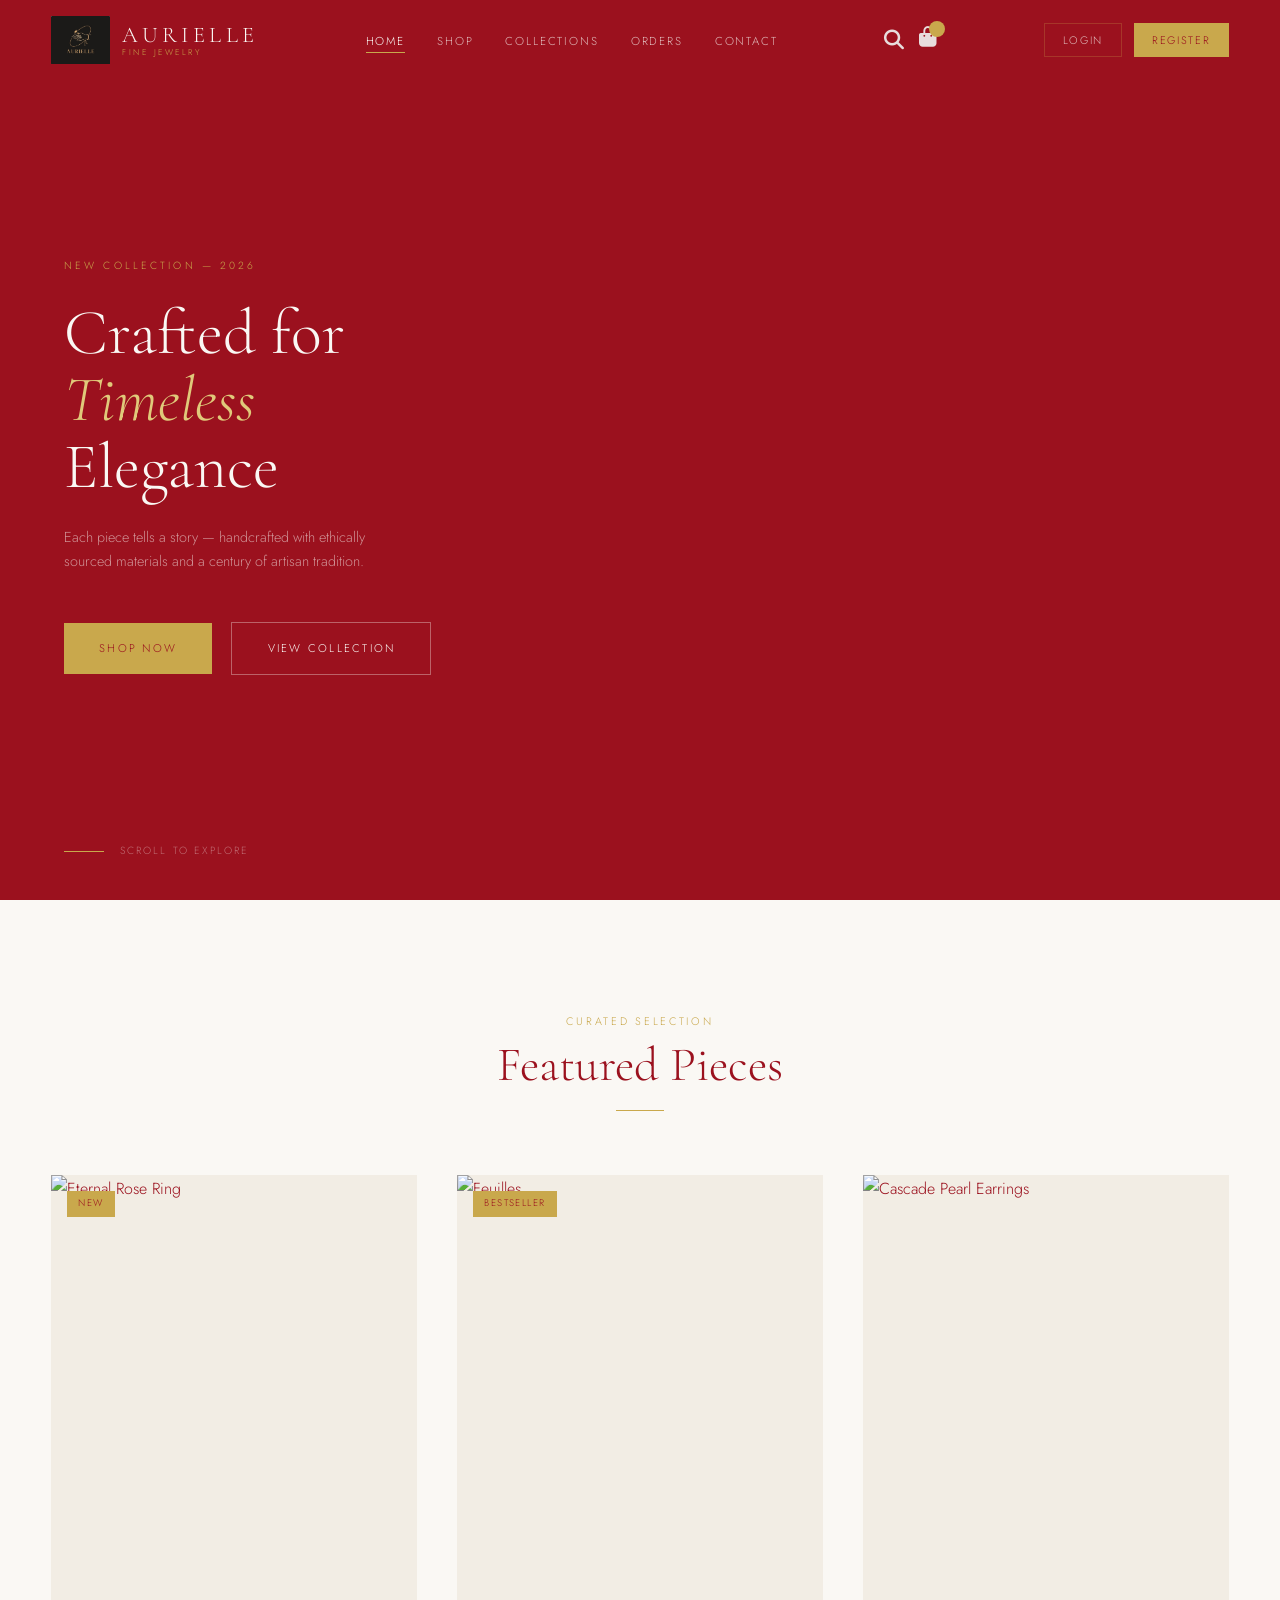
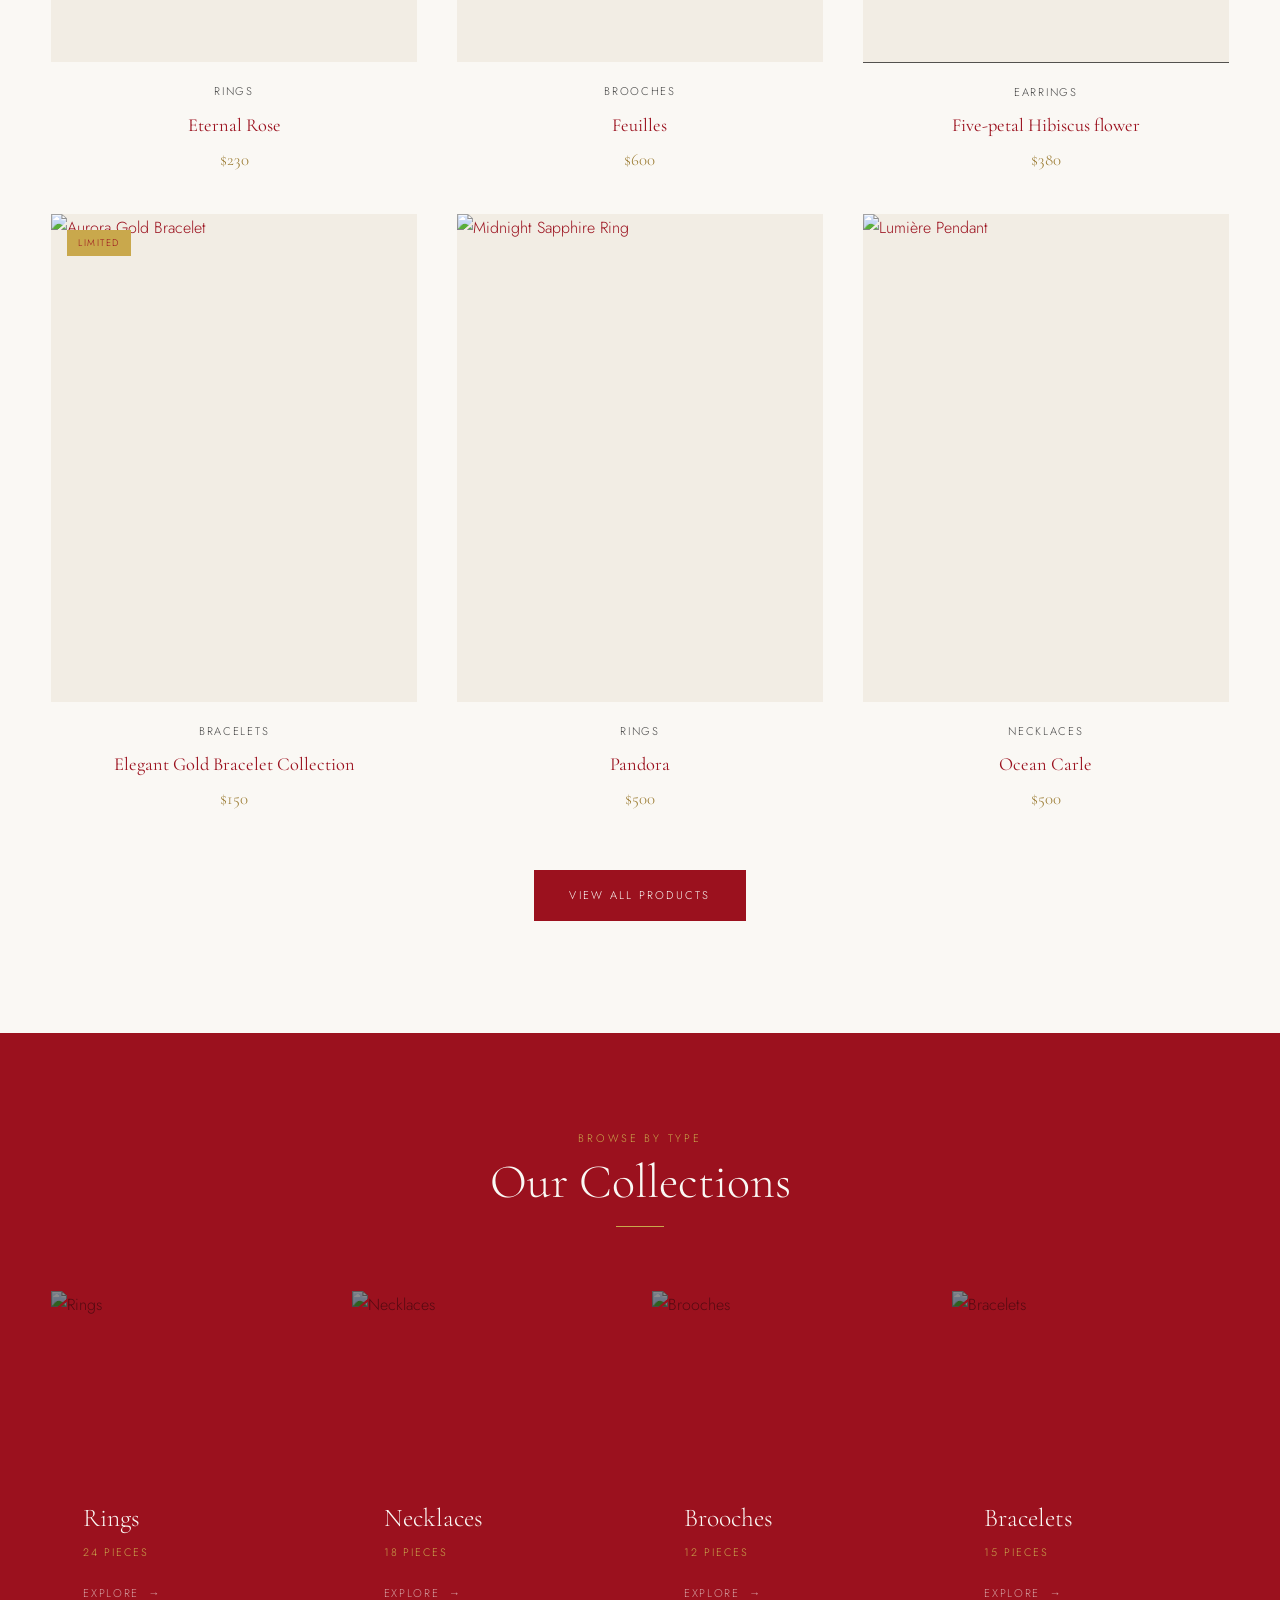
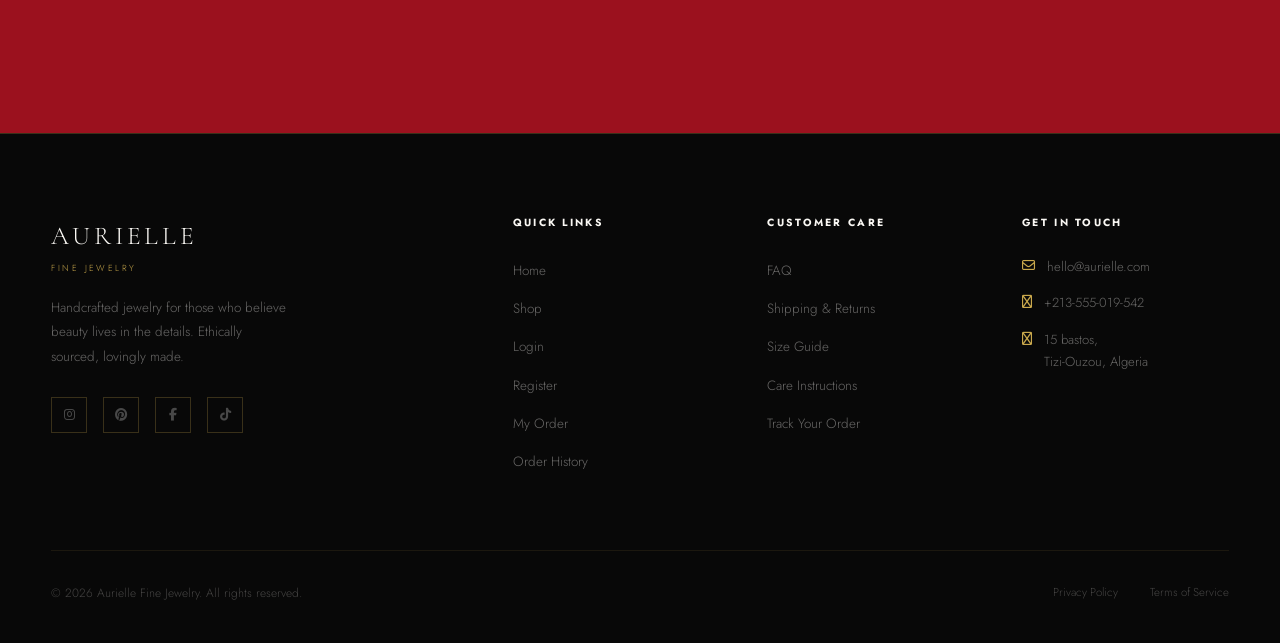
==== commit 59cd5c5f: "merge" ====
--- a/index.html
+++ b/index.html
@@ -112,75 +112,75 @@
         <article class="product-card">
           <div class="product-img">
             <span class="product-badge">New</span>
-            <img src="https://images.unsplash.com/photo-1605100804763-247f67b3557e?w=600&q=80" alt="Eternal Rose Ring" loading="lazy" />
+            <img src="../AURIELLE/images/ring6.png" alt="Eternal Rose Ring" loading="lazy" />
             <div class="product-overlay"><span>Shop Now &nbsp;→</span></div>
           </div>
           <div class="product-info">
             <p class="product-category">Rings</p>
-            <h3 class="product-name">Eternal Rose Ring</h3>
-            <p class="product-price">$320</p>
+            <h3 class="product-name">Eternal Rose</h3>
+            <p class="product-price">$230</p>
           </div>
         </article>
 
         <article class="product-card">
           <div class="product-img">
             <span class="product-badge">Bestseller</span>
-            <img src="https://images.unsplash.com/photo-1573408301185-9519f94816b5?w=600&q=80" alt="Soleil Diamond Necklace" loading="lazy" />
+            <img src="../AURIELLE/images/brooche5.png" alt="Feuilles" loading="lazy" />
+            <div class="product-overlay"><span>Shop Now &nbsp;→</span></div>
+          </div>
+          <div class="product-info">
+            <p class="product-category">Brooches</p>
+            <h3 class="product-name">Feuilles</h3>
+            <p class="product-price">$600</p>
+          </div>
+        </article>
+
+        <article class="product-card">
+          <div class="product-img">
+            <img src="../AURIELLE/images/earring1.png" alt="Cascade Pearl Earrings" loading="lazy" />
+            <div class="product-overlay"><span>Shop Now &nbsp;→</span></div>
+          </div>
+          <div class="product-info">
+            <p class="product-category">Earrings</p>
+            <h3 class="product-name">Five-petal Hibiscus flower</h3>
+            <p class="product-price">$380</p>
+          </div>
+        </article>
+
+        <article class="product-card">
+          <div class="product-img">
+            <span class="product-badge">Limited</span>
+            <img src="../AURIELLE/images/braclet2.png" alt="Aurora Gold Bracelet" loading="lazy" />
+            <div class="product-overlay"><span>Shop Now &nbsp;→</span></div>
+          </div>
+          <div class="product-info">
+            <p class="product-category">Bracelets</p>
+            <h3 class="product-name">Elegant Gold Bracelet Collection</h3>
+            <p class="product-price">$150</p>
+          </div>
+        </article>
+
+        <article class="product-card">
+          <div class="product-img">
+            <img src="../AURIELLE/images/ring4.png" alt="Midnight Sapphire Ring" loading="lazy" />
+            <div class="product-overlay"><span>Shop Now &nbsp;→</span></div>
+          </div>
+          <div class="product-info">
+            <p class="product-category">Rings</p>
+            <h3 class="product-name">Pandora</h3>
+            <p class="product-price">$500</p>
+          </div>
+        </article>
+
+        <article class="product-card">
+          <div class="product-img">
+            <img src="../AURIELLE/images/collier2.png" alt="Lumière Pendant" loading="lazy" />
             <div class="product-overlay"><span>Shop Now &nbsp;→</span></div>
           </div>
           <div class="product-info">
             <p class="product-category">Necklaces</p>
-            <h3 class="product-name">Soleil Diamond Necklace</h3>
-            <p class="product-price">$580</p>
-          </div>
-        </article>
-
-        <article class="product-card">
-          <div class="product-img">
-            <img src="https://images.unsplash.com/photo-1611085583191-a3b181a88401?w=600&q=80" alt="Cascade Pearl Earrings" loading="lazy" />
-            <div class="product-overlay"><span>Shop Now &nbsp;→</span></div>
-          </div>
-          <div class="product-info">
-            <p class="product-category">Earrings</p>
-            <h3 class="product-name">Cascade Pearl Earrings</h3>
-            <p class="product-price">$245</p>
-          </div>
-        </article>
-
-        <article class="product-card">
-          <div class="product-img">
-            <span class="product-badge">Limited</span>
-            <img src="https://images.unsplash.com/photo-1506630448388-4e683c67ddb0?w=600&q=80" alt="Aurora Gold Bracelet" loading="lazy" />
-            <div class="product-overlay"><span>Shop Now &nbsp;→</span></div>
-          </div>
-          <div class="product-info">
-            <p class="product-category">Bracelets</p>
-            <h3 class="product-name">Aurora Gold Bracelet</h3>
-            <p class="product-price">$410</p>
-          </div>
-        </article>
-
-        <article class="product-card">
-          <div class="product-img">
-            <img src="https://images.unsplash.com/photo-1588444837495-c6cfeb53f32d?w=600&q=80" alt="Midnight Sapphire Ring" loading="lazy" />
-            <div class="product-overlay"><span>Shop Now &nbsp;→</span></div>
-          </div>
-          <div class="product-info">
-            <p class="product-category">Rings</p>
-            <h3 class="product-name">Midnight Sapphire Ring</h3>
-            <p class="product-price">$695</p>
-          </div>
-        </article>
-
-        <article class="product-card">
-          <div class="product-img">
-            <img src="https://images.unsplash.com/photo-1599643478518-a784e5dc4c8f?w=600&q=80" alt="Lumière Pendant" loading="lazy" />
-            <div class="product-overlay"><span>Shop Now &nbsp;→</span></div>
-          </div>
-          <div class="product-info">
-            <p class="product-category">Necklaces</p>
-            <h3 class="product-name">Lumière Pendant</h3>
-            <p class="product-price">$185</p>
+            <h3 class="product-name">Ocean Carle</h3>
+            <p class="product-price">$500</p>
           </div>
         </article>
 
@@ -205,7 +205,7 @@
       <div class="categories-grid">
 
         <a href="content/products.html?cat=rings" class="category-card">
-          <img src="../images/ring2.png" alt="Rings" loading="lazy" />
+          <img src="../AURIELLE/images/ring2.png" alt="Rings" loading="lazy" />
           <div class="category-body">
             <h3 class="category-name">Rings</h3>
             <p class="category-count">24 pieces</p>
@@ -214,7 +214,7 @@
         </a>
 
         <a href="content/products.html?cat=necklaces" class="category-card">
-          <img src="../images/collier3.png" alt="Necklaces" loading="lazy" />
+          <img src="../AURIELLE/images/collier3.png" alt="Necklaces" loading="lazy" />
           <div class="category-body">
             <h3 class="category-name">Necklaces</h3>
             <p class="category-count">18 pieces</p>
@@ -223,7 +223,7 @@
         </a>
         
         <a href="content/products.html?cat=brooches" class="category-card">
-          <img src="../images/brooche6.png" alt="Brooches" loading="lazy" />
+          <img src="../AURIELLE/images/brooche6.png" alt="Brooches" loading="lazy" />
           <div class="category-body">
             <h3 class="category-name">Brooches</h3>
             <p class="category-count">12 pieces</p>
@@ -233,7 +233,7 @@
 
 
         <a href="content/products.html?cat=bracelets" class="category-card">
-          <img src="../images/braclet3.png" alt="Bracelets" loading="lazy" />
+          <img src="../AURIELLE/images/braclet3.png" alt="Bracelets" loading="lazy" />
           <div class="category-body">
             <h3 class="category-name">Bracelets</h3>
             <p class="category-count">15 pieces</p>
--- a/style/style.css
+++ b/style/style.css
@@ -1191,7 +1191,7 @@
 .order-card-total {
   font-family: var(--font-display);
   font-size: 1.2rem;
-  color: var(--rgb(0,0,0));
+  color: var(--black);
 }
 .order-card-total span {
   color: var(--gold);
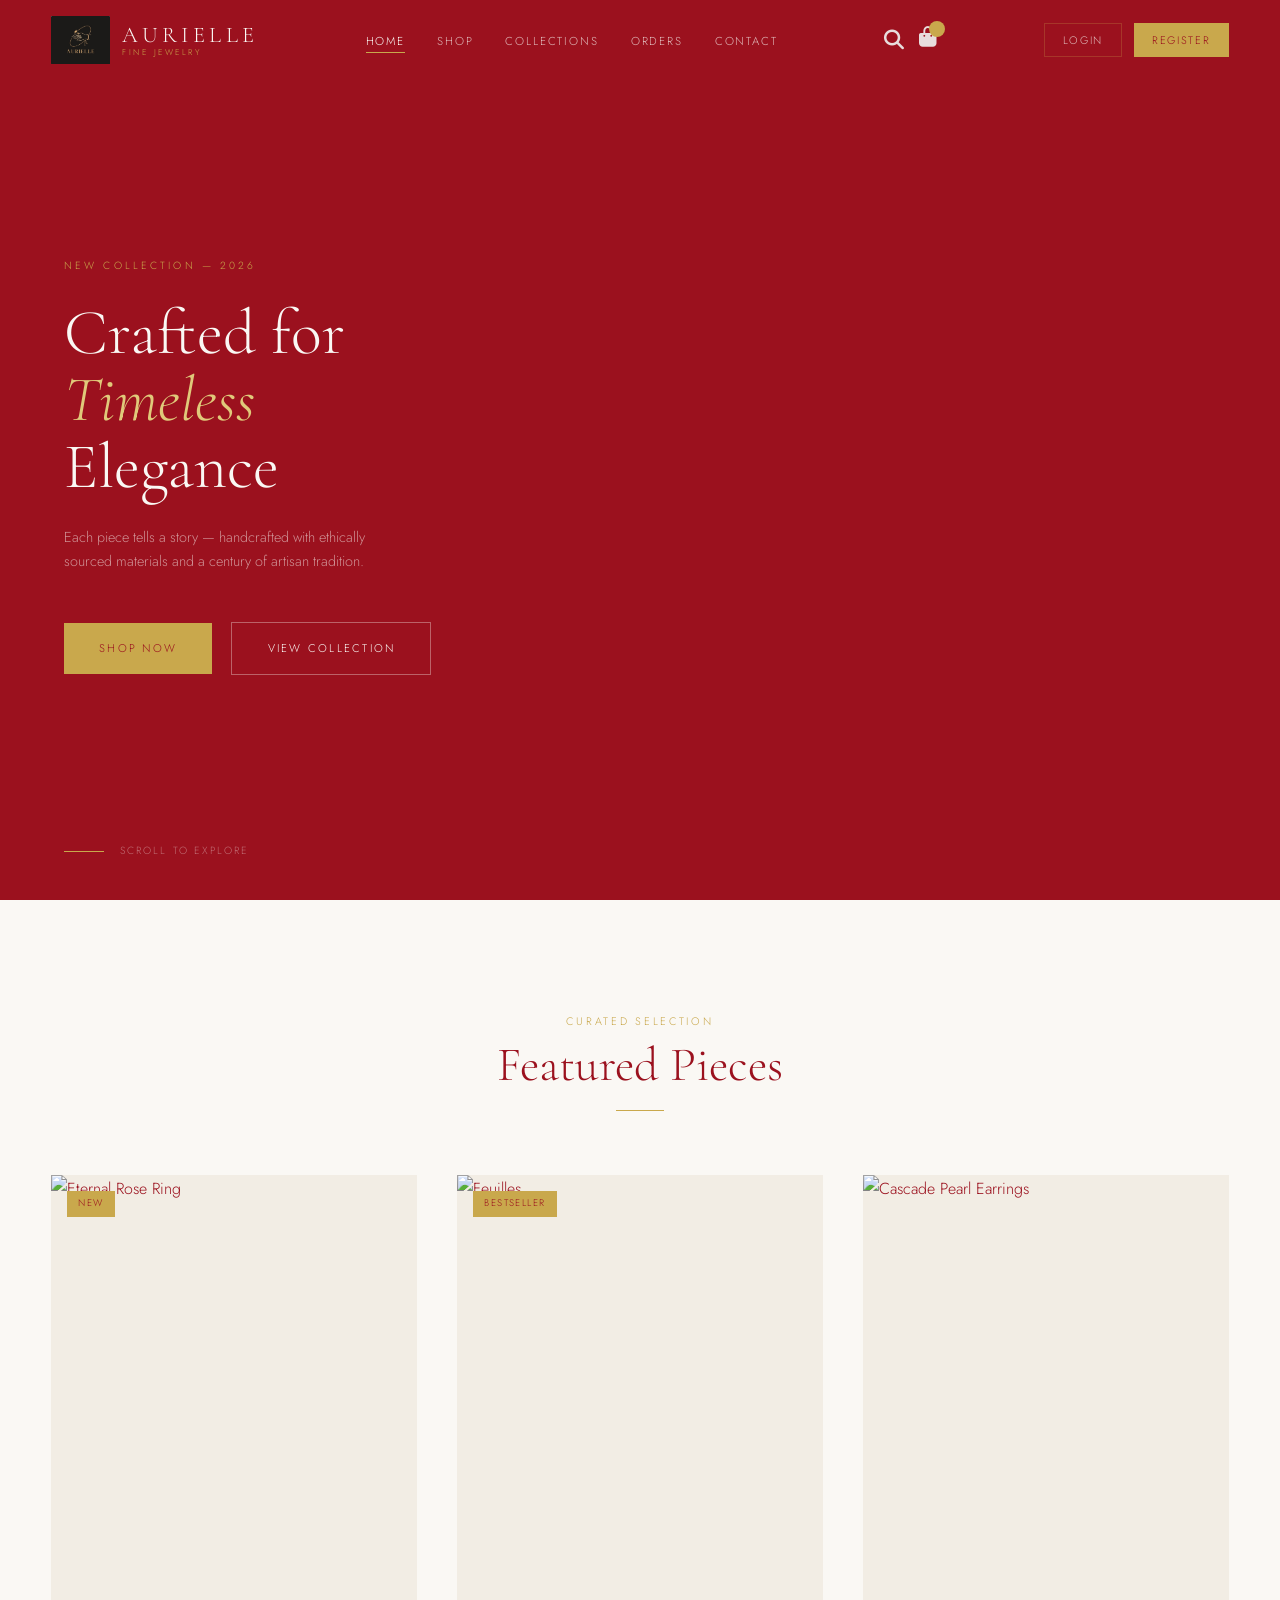
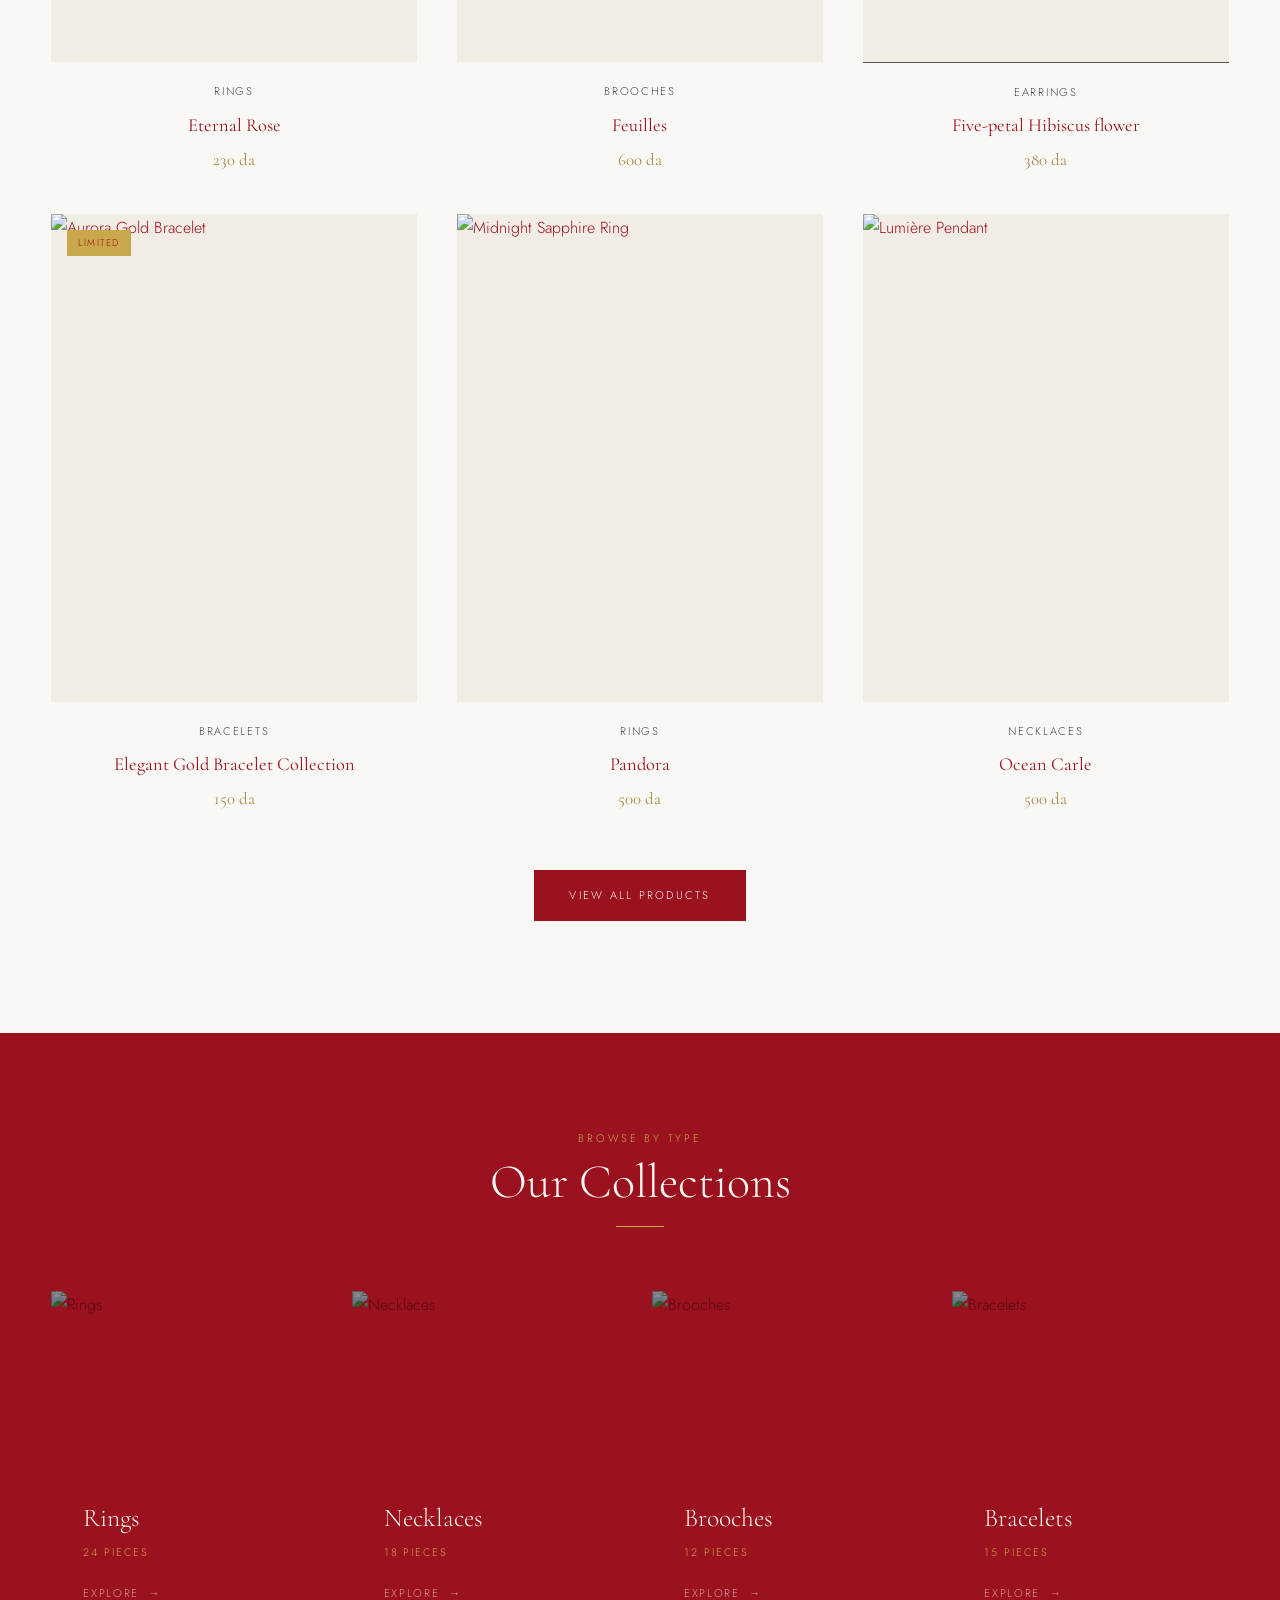
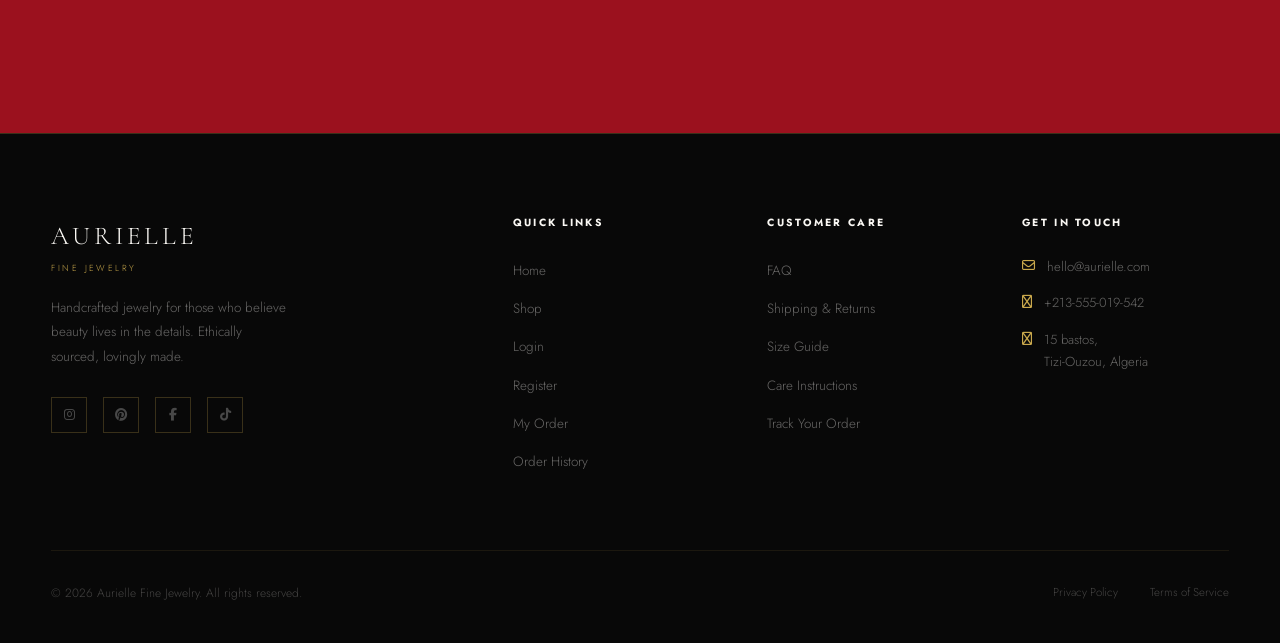
==== commit 56fc7d12: "final touches" ====
--- a/index.html
+++ b/index.html
@@ -77,7 +77,7 @@
       </p>
       <div class="hero-actions">
         <a href="content/products.html" class="btn btn-primary">Shop Now</a>
-        <a href="#featured" class="btn btn-outline">View Collection</a>
+        <a href="#categories" class="btn btn-outline">View Collection</a>
       </div>
     </div>
 
@@ -110,6 +110,7 @@
       <div class="products-grid">
 
         <article class="product-card">
+          <a href="content/products.html" class="product-link">
           <div class="product-img">
             <span class="product-badge">New</span>
             <img src="../AURIELLE/images/ring6.png" alt="Eternal Rose Ring" loading="lazy" />
@@ -118,11 +119,13 @@
           <div class="product-info">
             <p class="product-category">Rings</p>
             <h3 class="product-name">Eternal Rose</h3>
-            <p class="product-price">$230</p>
-          </div>
-        </article>
-
-        <article class="product-card">
+            <p class="product-price">230 da</p>
+          </div>
+          </a>
+        </article>
+
+        <article class="product-card">
+          <a href="content/products.html" class="product-link">
           <div class="product-img">
             <span class="product-badge">Bestseller</span>
             <img src="../AURIELLE/images/brooche5.png" alt="Feuilles" loading="lazy" />
@@ -131,11 +134,13 @@
           <div class="product-info">
             <p class="product-category">Brooches</p>
             <h3 class="product-name">Feuilles</h3>
-            <p class="product-price">$600</p>
-          </div>
-        </article>
-
-        <article class="product-card">
+            <p class="product-price">600 da</p>
+          </div>
+          </a>
+        </article>
+
+        <article class="product-card">
+          <a href="content/products.html" class="product-link">
           <div class="product-img">
             <img src="../AURIELLE/images/earring1.png" alt="Cascade Pearl Earrings" loading="lazy" />
             <div class="product-overlay"><span>Shop Now &nbsp;→</span></div>
@@ -143,11 +148,13 @@
           <div class="product-info">
             <p class="product-category">Earrings</p>
             <h3 class="product-name">Five-petal Hibiscus flower</h3>
-            <p class="product-price">$380</p>
-          </div>
-        </article>
-
-        <article class="product-card">
+            <p class="product-price">380 da</p>
+          </div>
+          </a>
+        </article>
+
+        <article class="product-card">
+          <a href="content/products.html" class="product-link">
           <div class="product-img">
             <span class="product-badge">Limited</span>
             <img src="../AURIELLE/images/braclet2.png" alt="Aurora Gold Bracelet" loading="lazy" />
@@ -156,11 +163,13 @@
           <div class="product-info">
             <p class="product-category">Bracelets</p>
             <h3 class="product-name">Elegant Gold Bracelet Collection</h3>
-            <p class="product-price">$150</p>
-          </div>
-        </article>
-
-        <article class="product-card">
+            <p class="product-price">150 da</p>
+          </div>
+          </a>
+        </article>
+
+        <article class="product-card">
+          <a href="content/products.html" class="product-link">
           <div class="product-img">
             <img src="../AURIELLE/images/ring4.png" alt="Midnight Sapphire Ring" loading="lazy" />
             <div class="product-overlay"><span>Shop Now &nbsp;→</span></div>
@@ -168,20 +177,23 @@
           <div class="product-info">
             <p class="product-category">Rings</p>
             <h3 class="product-name">Pandora</h3>
-            <p class="product-price">$500</p>
-          </div>
-        </article>
-
-        <article class="product-card">
+            <p class="product-price">500 da</p>
+          </div>
+          </a>
+        </article>
+
+        <article class="product-card">
+          <a href="content/products.html" class="product-link">
           <div class="product-img">
             <img src="../AURIELLE/images/collier2.png" alt="Lumière Pendant" loading="lazy" />
-            <div class="product-overlay"><span>Shop Now &nbsp;→</span></div>
+            <div  class="product-overlay"><span>Shop Now &nbsp;→</span></div>
           </div>
           <div class="product-info">
             <p class="product-category">Necklaces</p>
             <h3 class="product-name">Ocean Carle</h3>
-            <p class="product-price">$500</p>
-          </div>
+            <p class="product-price">500 da</p>
+          </div>
+          </a>
         </article>
 
       </div>
--- a/style/style.css
+++ b/style/style.css
@@ -450,6 +450,30 @@
 .alert.error   { background: rgba(192,57,43,0.12); border-color: var(--red); color: #e74c3c; display: block; }
 .alert.success { background: rgba(39,174,96,0.12); border-color: var(--green); color: #2ecc71; display: block; }
 
+.order-page .alert {
+  margin-bottom: 1.75rem;
+  padding: 1rem 1.15rem;
+  border-left-width: 4px;
+  border-radius: 12px;
+  display: none;
+  box-shadow: 0 12px 30px rgba(0, 0, 0, 0.08);
+  line-height: 1.5;
+  font-size: 0.86rem;
+}
+.order-page .alert.error {
+  background: rgba(192,57,43,0.18);
+  border-color: rgba(192,57,43,0.9);
+  color: #8f2b21;
+  display: block;
+}
+.order-page .alert.success {
+  background: rgba(39,174,96,0.16);
+  border-color: rgba(39,174,96,0.9);
+  color: #1f7d46;
+  display: block;
+}
+.order-page .alert strong { display: block; font-weight: 500; margin-bottom: 0.15rem; }
+
 /* ============================================
    ORDER PAGE
    ============================================ */
@@ -939,12 +963,13 @@
 .modal-box {
   position: relative;
   width: min(460px, 90%);
-  background: var(--black);
+  background: rgba(13, 13, 13, 0.98);
   border: 1px solid var(--border);
   padding: 3rem 2.5rem 2.5rem;
   text-align: center;
   transform: translateY(20px);
   animation: modalSlideUp 0.35s ease forwards;
+  color: var(--white);
 }
 .modal-overlay.closing .modal-box {
   animation: modalSlideDown 0.3s ease forwards;
@@ -1012,7 +1037,7 @@
   right: 1rem;
   background: none;
   border: none;
-  color: rgba(0, 0, 0, 0.3);
+  color: rgba(250, 248, 244, 0.65);
   font-size: 1rem;
   cursor: pointer;
   transition: color var(--transition);
@@ -1020,6 +1045,26 @@
   line-height: 1;
 }
 .modal-close-btn:hover { color: var(--gold); }
+
+.modal-box h2 {
+  font-family: var(--font-display);
+  font-size: 1.7rem;
+  font-weight: 300;
+  color: var(--white);
+  letter-spacing: 0.06em;
+  margin-bottom: 0.75rem;
+}
+
+.modal-box p {
+  font-size: 0.88rem;
+  color: rgba(250, 248, 244, 0.74);
+  line-height: 1.7;
+  margin-bottom: 0.8rem;
+}
+
+.modal-box p strong {
+  color: var(--gold);
+}
 
 /* Progress bar at bottom of modal (auto-close timer) */
 .modal-timer-bar {
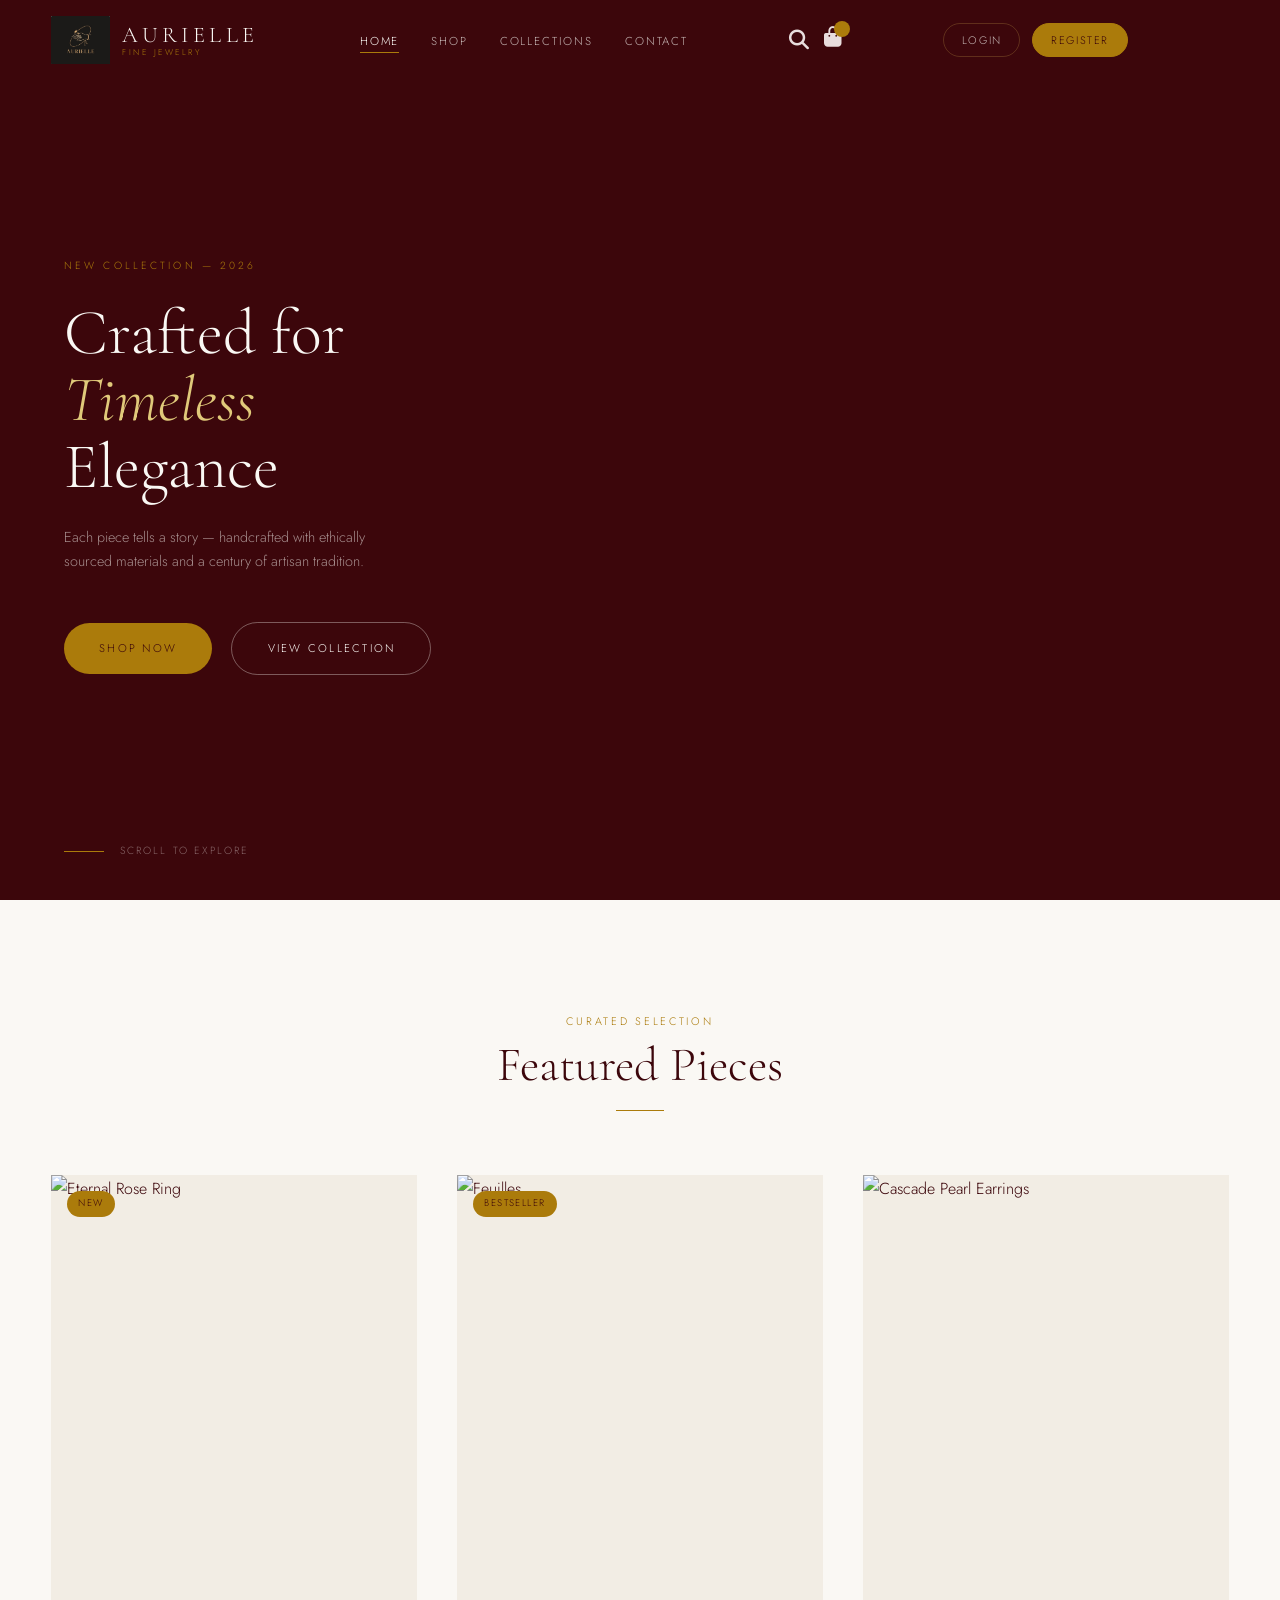
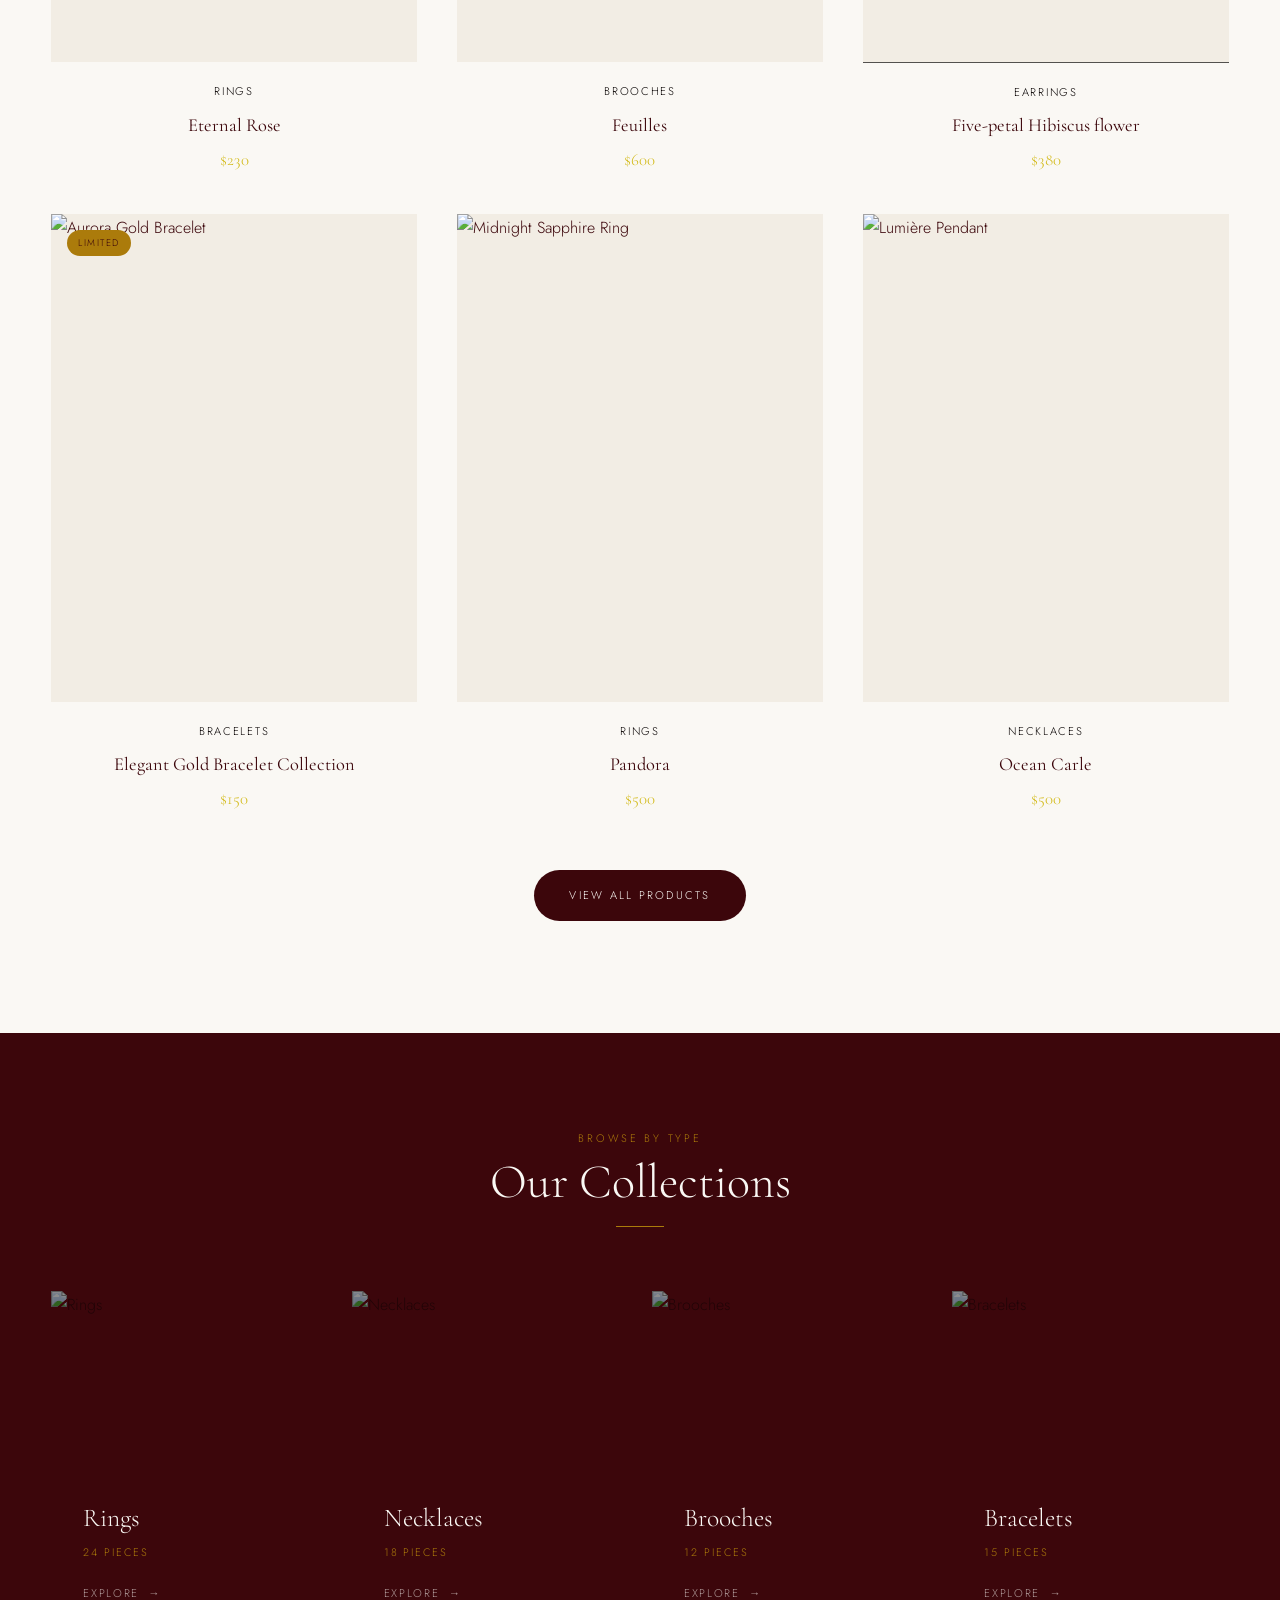
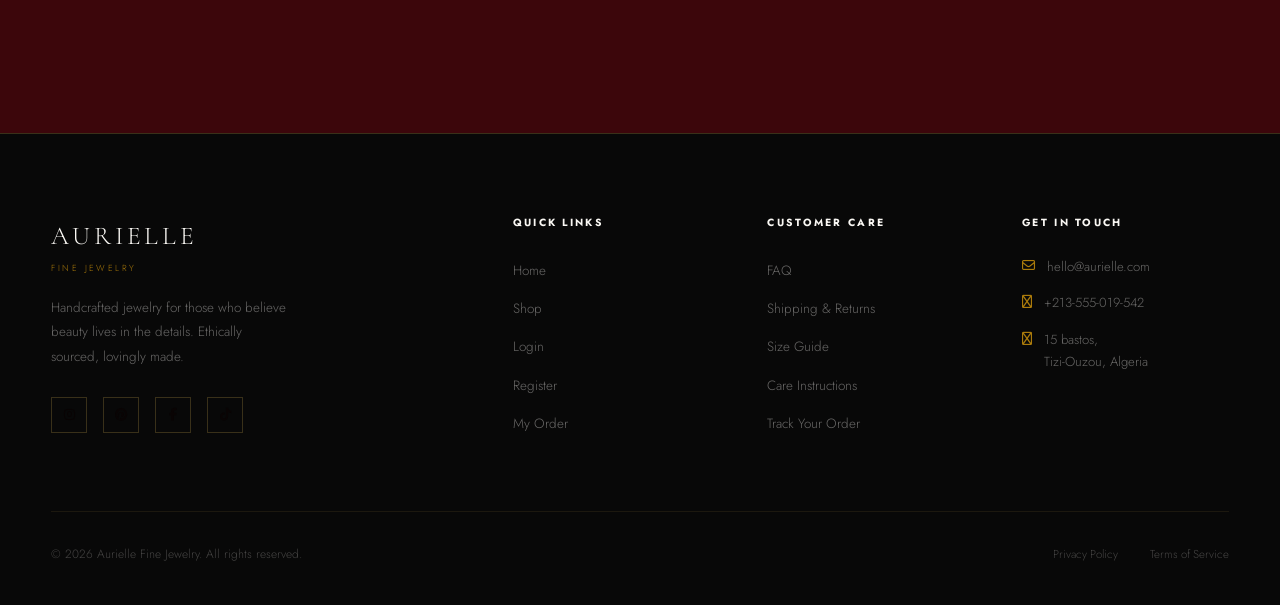
==== commit 3640e368: "rl" ====
--- a/index.html
+++ b/index.html
@@ -5,10 +5,11 @@
   <meta name="viewport" content="width=device-width, initial-scale=1.0" />
   <title>Aurielle — Fine Jewelry</title>
   <link rel="stylesheet" href="style/style.css" />
-  <link rel="stylesheet" href="https://cdnjs.cloudflare.com/ajax/libs/font-awesome/6.5.0/css/all.min.css" />
+  <link rel="stylesheet" href="https://cdnjs.cloudflare.com/ajax/libs/font-awesome/6.5.0/css/all.min.css" /> 
+
 </head>
+
 <body>
-
   <!-- ── HEADER ─────────────────────────────────────────────── -->
   <header class="header" id="header">
     <div class="container">
@@ -26,7 +27,6 @@
           <li><a href="index.html" class="active">Home</a></li>
           <li><a href="content/products.html">Shop</a></li>
           <li><a href="#categories">Collections</a></li>
-          <li><a href="content/orders.html">Orders</a></li>
           <li><a href="#footer">Contact</a></li>
         </ul>
 
@@ -53,8 +53,8 @@
           <a href="content/login.html">Login</a>
           <a href="content/register.html" class="nav-auth-primary">Register</a>
         </div>
-
-        <button class="nav-toggle" aria-label="Menu">
+        <div class="nav-icons"></div>
+ <button class="nav-toggle" aria-label="Menu">
           <span></span><span></span><span></span>
         </button>
       </nav>
@@ -77,7 +77,7 @@
       </p>
       <div class="hero-actions">
         <a href="content/products.html" class="btn btn-primary">Shop Now</a>
-        <a href="#categories" class="btn btn-outline">View Collection</a>
+        <a href="#featured" class="btn btn-outline">View Collection</a>
       </div>
     </div>
 
@@ -110,7 +110,6 @@
       <div class="products-grid">
 
         <article class="product-card">
-          <a href="content/products.html" class="product-link">
           <div class="product-img">
             <span class="product-badge">New</span>
             <img src="../AURIELLE/images/ring6.png" alt="Eternal Rose Ring" loading="lazy" />
@@ -119,13 +118,11 @@
           <div class="product-info">
             <p class="product-category">Rings</p>
             <h3 class="product-name">Eternal Rose</h3>
-            <p class="product-price">230 da</p>
-          </div>
-          </a>
-        </article>
-
-        <article class="product-card">
-          <a href="content/products.html" class="product-link">
+            <p class="product-price">$230</p>
+          </div>
+        </article>
+
+        <article class="product-card">
           <div class="product-img">
             <span class="product-badge">Bestseller</span>
             <img src="../AURIELLE/images/brooche5.png" alt="Feuilles" loading="lazy" />
@@ -134,13 +131,11 @@
           <div class="product-info">
             <p class="product-category">Brooches</p>
             <h3 class="product-name">Feuilles</h3>
-            <p class="product-price">600 da</p>
-          </div>
-          </a>
-        </article>
-
-        <article class="product-card">
-          <a href="content/products.html" class="product-link">
+            <p class="product-price">$600</p>
+          </div>
+        </article>
+
+        <article class="product-card">
           <div class="product-img">
             <img src="../AURIELLE/images/earring1.png" alt="Cascade Pearl Earrings" loading="lazy" />
             <div class="product-overlay"><span>Shop Now &nbsp;→</span></div>
@@ -148,13 +143,11 @@
           <div class="product-info">
             <p class="product-category">Earrings</p>
             <h3 class="product-name">Five-petal Hibiscus flower</h3>
-            <p class="product-price">380 da</p>
-          </div>
-          </a>
-        </article>
-
-        <article class="product-card">
-          <a href="content/products.html" class="product-link">
+            <p class="product-price">$380</p>
+          </div>
+        </article>
+
+        <article class="product-card">
           <div class="product-img">
             <span class="product-badge">Limited</span>
             <img src="../AURIELLE/images/braclet2.png" alt="Aurora Gold Bracelet" loading="lazy" />
@@ -163,13 +156,11 @@
           <div class="product-info">
             <p class="product-category">Bracelets</p>
             <h3 class="product-name">Elegant Gold Bracelet Collection</h3>
-            <p class="product-price">150 da</p>
-          </div>
-          </a>
-        </article>
-
-        <article class="product-card">
-          <a href="content/products.html" class="product-link">
+            <p class="product-price">$150</p>
+          </div>
+        </article>
+
+        <article class="product-card">
           <div class="product-img">
             <img src="../AURIELLE/images/ring4.png" alt="Midnight Sapphire Ring" loading="lazy" />
             <div class="product-overlay"><span>Shop Now &nbsp;→</span></div>
@@ -177,23 +168,20 @@
           <div class="product-info">
             <p class="product-category">Rings</p>
             <h3 class="product-name">Pandora</h3>
-            <p class="product-price">500 da</p>
-          </div>
-          </a>
-        </article>
-
-        <article class="product-card">
-          <a href="content/products.html" class="product-link">
+            <p class="product-price">$500</p>
+          </div>
+        </article>
+
+        <article class="product-card">
           <div class="product-img">
             <img src="../AURIELLE/images/collier2.png" alt="Lumière Pendant" loading="lazy" />
-            <div  class="product-overlay"><span>Shop Now &nbsp;→</span></div>
+            <div class="product-overlay"><span>Shop Now &nbsp;→</span></div>
           </div>
           <div class="product-info">
             <p class="product-category">Necklaces</p>
             <h3 class="product-name">Ocean Carle</h3>
-            <p class="product-price">500 da</p>
-          </div>
-          </a>
+            <p class="product-price">$500</p>
+          </div>
         </article>
 
       </div>
@@ -283,7 +271,6 @@
             <li><a href="content/login.html">Login</a></li>
             <li><a href="content/register.html">Register</a></li>
             <li><a href="content/order.html">My Order</a></li>
-            <li><a href="content/orders.html">Order History</a></li>
           </ul>
         </div>
 
@@ -319,7 +306,8 @@
   <script src="javascript/auth.js"></script>
   <script src="javascript/products.js"></script>
   <script src="javascript/validation.js"></script>
-  <script src="javascript/order.js"></script>
+
+  
 
 </body>
 </html>
--- a/style/style.css
+++ b/style/style.css
@@ -2,15 +2,15 @@
 
 @import url('https://fonts.googleapis.com/css2?family=Cormorant+Garamond:ital,wght@0,300;0,400;0,600;1,300;1,400&family=Jost:wght@300;400;500&display=swap');
 
-/* ---------- CSS Variables ---------- */
+
 :root {
-  --black:   #9B111E;
+  --black:   #3c060b;
   --white:   #faf8f4;
   --ivory:   #f2ede4;
-  --gold:    #c9a84c;
+  --gold:    rgb(171, 123, 11);
   --gold-lt: #e0c97a;
-  --gold-dk: #9a7a30;
-  --gray:    #484848;
+  --gold-dk: #d1b812fc;
+  --gray:    #090404;
   --red:     #c0392b;
   --green:   #27ae60;
   --border:  rgba(201, 168, 76, 0.25);
@@ -246,7 +246,7 @@
 
 .product-badge {
   position: absolute; top: 1rem; left: 1rem;
-  background: var(--gold); color: var(--black);
+  background: rgb(171, 123, 11); color: var(--black);
   font-size: 0.6rem; letter-spacing: 0.15em;
   text-transform: uppercase; padding: 0.3rem 0.7rem; z-index: 1;
 }
@@ -305,7 +305,7 @@
    ============================================ */
 .page-hero {
   min-height: 38vh; background: var(--black);
-  display: flex; align-items: flex-end;
+  display: flex; align-items: flex-end; padding-top: 120px;
   padding-bottom: 3.5rem; position: relative; overflow: hidden;
 }
 .page-hero::before {
@@ -382,8 +382,10 @@
    AUTH PAGES (Login / Register)
    ============================================ */
 .auth-page {
-  min-height: 100vh; background: var(--black);
-  display: flex; align-items: center;
+  min-height: 100vh; 
+  background:linear-gradient(135deg, #f8f6f6,#110202);
+  display: flex;
+  align-items: center;
   padding: 6rem 0 4rem;
   position: relative;
 }
@@ -395,7 +397,7 @@
 .auth-box {
   position: relative; z-index: 1;
   width: min(480px, 92%); margin: 0 auto;
-  background: rgba(255,255,255,0.03);
+  background:  linear-gradient(135deg, #050201 , #680b17);
   border: 1px solid var(--border);
   padding: 3rem;
 }
@@ -447,32 +449,8 @@
   font-size: 0.82rem; margin-bottom: 1.5rem;
   display: none; border-left: 3px solid;
 }
-.alert.error   { background: rgba(192,57,43,0.12); border-color: var(--red); color: #e74c3c; display: block; }
+.alert.error   { background: rgba(192,57,43,0.12); border-color: var(--red); color: red; display: block; }
 .alert.success { background: rgba(39,174,96,0.12); border-color: var(--green); color: #2ecc71; display: block; }
-
-.order-page .alert {
-  margin-bottom: 1.75rem;
-  padding: 1rem 1.15rem;
-  border-left-width: 4px;
-  border-radius: 12px;
-  display: none;
-  box-shadow: 0 12px 30px rgba(0, 0, 0, 0.08);
-  line-height: 1.5;
-  font-size: 0.86rem;
-}
-.order-page .alert.error {
-  background: rgba(192,57,43,0.18);
-  border-color: rgba(192,57,43,0.9);
-  color: #8f2b21;
-  display: block;
-}
-.order-page .alert.success {
-  background: rgba(39,174,96,0.16);
-  border-color: rgba(39,174,96,0.9);
-  color: #1f7d46;
-  display: block;
-}
-.order-page .alert strong { display: block; font-weight: 500; margin-bottom: 0.15rem; }
 
 /* ============================================
    ORDER PAGE
@@ -567,6 +545,9 @@
 }
 
 @media (max-width: 900px) {
+  .page-hero{
+  padding-top: 170px;
+}
   .nav-links, .nav-icons, .nav-auth { display: none; }
   .nav-toggle { display: flex; }
   .products-grid, .categories-grid, .shop-grid { grid-template-columns: 1fr; }
@@ -593,6 +574,7 @@
   font-size: 18px;
   color: #e8dddd;
   cursor: pointer;
+  
 }
 
 /* dropdown search box */
@@ -647,733 +629,141 @@
   transform: scale(1.1);
   filter: grayscale(0);
 }
-/* ============================================
-   CART SUMMARY — qty controls & remove button
-   (moved from order.html embedded <style>)
-   ============================================ */
-
-/* Override summary-item to support the richer layout with controls */
+
+
+/* ============================================
+   ORDER PAGE — item & controls
+   ============================================ */
 .summary-item {
+  display: flex;
   align-items: center;
   gap: 0.85rem;
+  margin-bottom: 1rem;
+  padding-bottom: 1rem;
+  border-bottom: 1px solid rgba(201,168,76,0.08);
 }
 .summary-item img {
-  width: 56px;
-  height: 64px;
-}
-.summary-item-info {
-  min-width: 0;
-}
+  width: 56px; height: 64px;
+  object-fit: cover; flex-shrink: 0;
+}
+.summary-item-info { flex: 1; min-width: 0; }
 .summary-item-name {
-  white-space: nowrap;
-  overflow: hidden;
-  text-overflow: ellipsis;
+  font-size: 0.82rem; color: var(--white);
+  margin-bottom: 0.15rem;
+  white-space: nowrap; overflow: hidden; text-overflow: ellipsis;
 }
 .summary-item-cat {
-  font-size: 0.65rem;
+  font-size: 0.65rem; letter-spacing: 0.1em;
+  color: var(--gray); text-transform: uppercase;
 }
 .summary-item-right {
-  display: flex;
-  flex-direction: column;
-  align-items: flex-end;
-  gap: 0.4rem;
-  flex-shrink: 0;
+  display: flex; flex-direction: column;
+  align-items: flex-end; gap: 0.4rem; flex-shrink: 0;
 }
 .summary-item-price {
+  color: var(--gold);
+  font-family: var(--font-display);
   font-size: 0.95rem;
 }
+
 /* Qty stepper */
 .qty-controls {
-  display: flex;
-  align-items: center;
-  gap: 0.35rem;
+  display: flex; align-items: center; gap: 0.35rem;
 }
 .qty-btn {
-  width: 22px;
-  height: 22px;
+  width: 22px; height: 22px;
   background: rgba(201,168,76,0.15);
   border: 1px solid rgba(201,168,76,0.3);
-  color: var(--gold);
-  font-size: 0.85rem;
-  display: flex;
-  align-items: center;
-  justify-content: center;
-  cursor: pointer;
-  transition: background var(--transition);
-  padding: 0;
-  line-height: 1;
+  color: var(--gold); font-size: 0.85rem;
+  display: flex; align-items: center; justify-content: center;
+  cursor: pointer; transition: background 0.2s;
+  padding: 0; line-height: 1;
 }
 .qty-btn:hover { background: rgba(201,168,76,0.3); }
 .qty-value {
-  min-width: 20px;
-  text-align: center;
-  font-size: 0.82rem;
-  color: var(--white);
-}
+  min-width: 20px; text-align: center;
+  font-size: 0.82rem; color: var(--white);
+}
+
 /* Remove button */
 .remove-btn {
-  background: none;
-  border: none;
+  background: none; border: none;
   color: rgba(250,248,244,0.25);
-  font-size: 0.7rem;
-  cursor: pointer;
-  transition: color var(--transition);
-  padding: 0;
+  font-size: 0.7rem; cursor: pointer;
+  transition: color 0.2s; padding: 0;
   letter-spacing: 0.05em;
 }
 .remove-btn:hover { color: #e74c3c; }
-
-/* ============================================
-   ORDER PAGE — page header block
-   (replaces inline margin/font on order.html)
-   ============================================ */
-.order-page-header {
-  margin-bottom: 2.5rem;
-}
-.order-page-header h1 {
-  font-family: var(--font-display);
-  font-size: clamp(2rem, 4vw, 3rem);
-  font-weight: 300;
-}
-
-/* ============================================
-   ORDER PAGE — payment section title spacing
-   (replaces inline margin-top on second h2)
-   ============================================ */
-.order-section-title--payment {
-  margin-top: 2.5rem;
-}
-
-/* ============================================
-   ORDER PAGE — payment icons row
-   (replaces inline flex styles on payment div)
-   ============================================ */
-.payment-brands {
+.product-description {
+  font-size: 0.9rem;
+  color: #621b0b;
+  margin: 8px 0;
+  line-height: 1.4;
+}
+button,
+.btn,
+.filter-btn,
+.nav-auth a,
+.product-overlay span,
+.page-btn,
+.qty-btn {
+  border-radius: 50px !important;
+  transition: all 0.35s ease;
+}
+.product-badge {
+  border-radius: 50px;
+}
+.order-page {
+  background: white !important;
+}
+.summary-item-cat {
+  color: #dfabab;
+}
+.remove-btn {
+  color: rgba(238, 238, 236, 0.987);
+}
+.order-summary {
+  background: rgb(11, 1, 1);
+}
+.nav-toggle{
+  display:none;
+}
+
+.nav-toggle span{
+  display:block;
+  width:25px;
+  height:3px;
+  background:white;
+  margin:5px 0;
+}
+@media (max-width: 900px) {
+
+.nav-toggle {
   display: flex;
-  gap: 0.75rem;
-  margin-bottom: 1.5rem;
-  align-items: center;
-}
-.payment-brands .brand-visa       { font-size: 1.6rem; color: #1a1f71; }
-.payment-brands .brand-mastercard { font-size: 1.6rem; color: #eb001b; }
-.payment-brands .brand-paypal     { font-size: 1.6rem; color: #003087; }
-
-/* ============================================
-   ORDER PAGE — submit button full-width
-   (replaces inline width/margin/font-size on button)
-   ============================================ */
-.btn--order-submit {
-  width: 100%;
-  margin-top: 1rem;
-  font-size: 0.8rem;
-}
-
-/* ============================================
-   ORDER PAGE — empty cart message
-   (replaces inline color/font-size on <p>)
-   ============================================ */
-.cart-empty-msg {
-  color: rgba(250,248,244,0.35);
-  font-size: 0.85rem;
-}
-.cart-empty-msg a {
-  color: var(--gold);
-}
-
-/* ============================================
-   AUTH PAGES — active nav link highlight
-   (replaces style="color:var(--gold)" on login link)
-   ============================================ */
-.nav-auth a.active {
-  color: var(--gold);
-}
-
-/* ============================================
-   AUTH PAGES — register box wider variant
-   (replaces inline width:min(560px,92%) on auth-box)
-   ============================================ */
-.auth-box--wide {
-  width: min(560px, 92%);
-}
-
-/* ============================================
-   AUTH PAGES — register nav border highlight
-   (replaces style="border-color:var(--gold)" on register link)
-   ============================================ */
-.nav-auth a.nav-auth-primary--active {
-  border-color: var(--gold);
-}
-
-/* ============================================
-   AUTH PAGES — password wrapper & toggle button
-   (replaces all inline position/style on .password-wrapper and toggle)
-   ============================================ */
-.password-wrapper {
-  position: relative;
-}
-.password-wrapper input {
-  padding-right: 2.8rem;
-}
-.toggle-password-btn {
-  position: absolute;
-  right: 10px;
-  top: 50%;
-  transform: translateY(-50%);
-  background: none;
-  border: none;
-  cursor: pointer;
-  font-size: 1rem;
-  color: rgba(250,248,244,0.5);
-  padding: 0;
-  line-height: 1;
-}
-/* On login page the bg is dark so icon stays light;
-   override for any light context if needed */
-.toggle-password-btn i {
-  color: inherit;
-}
-
-/* ============================================
-   AUTH PAGES — forgot password link row
-   (replaces inline text-align/margin div)
-   ============================================ */
-.forgot-password-row {
-  text-align: right;
-  margin-bottom: 1.5rem;
-}
-.forgot-password-row a {
-  font-size: 0.78rem;
-  color: var(--gold);
-  transition: color var(--transition);
-}
-.forgot-password-row a:hover {
-  color: var(--gold-lt);
-}
-
-/* ============================================
-   AUTH PAGES — demo credentials hint box
-   (replaces inline styles on the hint div)
-   ============================================ */
-.demo-hint {
-  margin-top: 2rem;
-  padding: 1rem;
-  border: 1px solid rgba(201,168,76,0.15);
-  font-size: 0.75rem;
-  color: rgba(250,248,244,0.35);
-  line-height: 1.8;
-}
-.demo-hint strong {
-  color: var(--gold);
-  letter-spacing: 0.1em;
-}
-.demo-hint code {
-  color: rgba(250,248,244,0.5);
-}
-
-/* ============================================
-   AUTH PAGES — terms/privacy notice
-   (replaces inline styles on the terms div)
-   ============================================ */
-.terms-notice {
-  margin-bottom: 1.5rem;
-  font-size: 0.78rem;
-  color: rgba(250,248,244,0.35);
-  line-height: 1.7;
-}
-.terms-notice a {
-  color: var(--gold);
-  transition: color var(--transition);
-}
-.terms-notice a:hover {
-  color: var(--gold-lt);
-}
-
-/* ============================================
-   HOME PAGE — cart link wrapper in nav
-   (replaces inline position:relative on <a>)
-   ============================================ */
-.nav-cart-link {
-  position: relative;
-  color: rgba(250,248,244,0.72);
-  font-size: 0.95rem;
-  transition: color var(--transition);
-}
-.nav-cart-link:hover { color: var(--gold); }
-
-/* ============================================
-   HOME PAGE — cart badge counter
-   (replaces inline styles on #cartCount span)
-   ============================================ */
-.cart-badge {
-  position: absolute;
-  top: -6px;
-  right: -8px;
-  background: var(--gold);
-  color: var(--black);
-  font-size: 0.55rem;
-  width: 16px;
-  height: 16px;
-  border-radius: 50%;
-  display: flex;
-  align-items: center;
-  justify-content: center;
-  font-weight: 600;
-  line-height: 1;
-}
-
-/* ============================================
-   SHOP PAGE — loading placeholder text
-   (replaces inline grid-column/text-align/padding/color)
-   ============================================ */
-.shop-loading {
-  grid-column: 1 / -1;
-  text-align: center;
-  padding: 4rem;
-  color: var(--gray);
-}
-
-/* ============================================
-   SHOP PAGE — apply filters button full-width
-   (replaces inline width/margin-top on sidebar Apply btn)
-   ============================================ */
-.btn--apply-filters {
-  width: 100%;
-  margin-top: 0.5rem;
-}
-
-/* ============================================
-   SUCCESS MODAL / POPUP
-   ============================================ */
-.modal-overlay {
-  position: fixed;
-  inset: 0;
-  background: rgba(0, 0, 0, 0.72);
-  backdrop-filter: blur(4px);
-  z-index: 9000;
-  display: flex;
-  align-items: center;
-  justify-content: center;
-  opacity: 0;
-  animation: modalFadeIn 0.35s ease forwards;
-}
-.modal-overlay.closing {
-  animation: modalFadeOut 0.3s ease forwards;
-}
-
-.modal-box {
-  position: relative;
-  width: min(460px, 90%);
-  background: rgba(13, 13, 13, 0.98);
-  border: 1px solid var(--border);
-  padding: 3rem 2.5rem 2.5rem;
-  text-align: center;
-  transform: translateY(20px);
-  animation: modalSlideUp 0.35s ease forwards;
-  color: var(--white);
-}
-.modal-overlay.closing .modal-box {
-  animation: modalSlideDown 0.3s ease forwards;
-}
-
-/* Gold top accent bar */
-.modal-box::before {
-  content: '';
-  position: absolute;
-  top: 0; left: 0; right: 0;
-  height: 3px;
-  background: linear-gradient(90deg, transparent, var(--gold), transparent);
-}
-
-.modal-icon {
-  width: 64px;
-  height: 64px;
-  border: 1px solid var(--border);
-  border-radius: 50%;
-  display: flex;
-  align-items: center;
-  justify-content: center;
-  margin: 0 auto 1.5rem;
-  color: var(--gold);
-  font-size: 1.5rem;
-}
-
-.modal-title {
-  font-family: var(--font-display);
-  font-size: 1.7rem;
-  font-weight: 300;
-  color: var(--white);
-  letter-spacing: 0.06em;
-  margin-bottom: 0.6rem;
-}
-
-.modal-sub {
-  font-size: 0.82rem;
-  color: rgba(250,248,244,0.5);
-  line-height: 1.7;
-  margin-bottom: 0.5rem;
-}
-
-.modal-order-id {
-  display: inline-block;
-  margin: 0.75rem 0 2rem;
-  font-size: 0.7rem;
-  letter-spacing: 0.2em;
-  text-transform: uppercase;
-  color: var(--gold);
-  border: 1px solid rgba(201,168,76,0.2);
-  padding: 0.35rem 1rem;
-}
-
-.modal-actions {
-  display: flex;
-  gap: 0.75rem;
-  justify-content: center;
-  flex-wrap: wrap;
-}
-
-.modal-close-btn {
-  position: absolute;
-  top: 1rem;
-  right: 1rem;
-  background: none;
-  border: none;
-  color: rgba(250, 248, 244, 0.65);
-  font-size: 1rem;
-  cursor: pointer;
-  transition: color var(--transition);
-  padding: 0.25rem;
-  line-height: 1;
-}
-.modal-close-btn:hover { color: var(--gold); }
-
-.modal-box h2 {
-  font-family: var(--font-display);
-  font-size: 1.7rem;
-  font-weight: 300;
-  color: var(--white);
-  letter-spacing: 0.06em;
-  margin-bottom: 0.75rem;
-}
-
-.modal-box p {
-  font-size: 0.88rem;
-  color: rgba(250, 248, 244, 0.74);
-  line-height: 1.7;
-  margin-bottom: 0.8rem;
-}
-
-.modal-box p strong {
-  color: var(--gold);
-}
-
-/* Progress bar at bottom of modal (auto-close timer) */
-.modal-timer-bar {
-  position: absolute;
-  bottom: 0; left: 0;
-  height: 2px;
-  background: var(--gold);
-  width: 100%;
-  transform-origin: left;
-  animation: timerShrink 6s linear forwards;
-}
-
-@keyframes modalFadeIn  { to { opacity: 1; } }
-@keyframes modalFadeOut { to { opacity: 0; } }
-@keyframes modalSlideUp   { to { transform: translateY(0); } }
-@keyframes modalSlideDown { to { transform: translateY(20px); opacity: 0; } }
-@keyframes timerShrink  { to { transform: scaleX(0); } }
-
-/* ============================================
-   ORDERS MANAGEMENT PAGE
-   ============================================ */
-.orders-page {
-  min-height: 100vh;
-  background: var(--white);
-  padding: 8rem 0 6rem;
-}
-
-.orders-page-header {
-  margin-bottom: 3rem;
-  padding-bottom: 2rem;
-  border-bottom: 1px solid var(--border);
-  display: flex;
-  align-items: flex-end;
-  justify-content: space-between;
-  gap: 1rem;
-  flex-wrap: wrap;
-}
-.orders-page-header-left h1 {
-  font-family: var(--font-display);
-  font-size: clamp(2rem, 4vw, 3rem);
-  font-weight: 300;
-}
-.orders-count-badge {
-  display: inline-flex;
-  align-items: center;
-  gap: 0.5rem;
-  font-size: 0.72rem;
-  letter-spacing: 0.15em;
-  text-transform: uppercase;
-  color: var(--gold);
-  border: 1px solid rgba(201,168,76,0.25);
-  padding: 0.35rem 1rem;
-  margin-top: 0.5rem;
-}
-
-/* Empty state */
-.orders-empty {
-  text-align: center;
-  padding: 6rem 2rem;
-  border: 1px solid var(--border);
-}
-.orders-empty i {
-  font-size: 3rem;
-  color: rgba(201,168,76,0.25);
-  margin-bottom: 1.5rem;
-  display: block;
-}
-.orders-empty h3 {
-  font-family: var(--font-display);
-  font-size: 1.5rem;
-  font-weight: 300;
-  margin-bottom: 0.75rem;
-  color: var(--black);
-}
-.orders-empty p {
-  font-size: 0.85rem;
-  color: var(--gray);
-  margin-bottom: 2rem;
-}
-
-/* Filters/search toolbar */
-.orders-toolbar {
-  display: flex;
-  align-items: center;
-  gap: 1rem;
-  margin-bottom: 2rem;
-  flex-wrap: wrap;
-}
-.orders-search {
-  flex: 1;
-  min-width: 200px;
-  position: relative;
-}
-.orders-search input {
-  width: 100%;
-  padding: 0.7rem 1rem 0.7rem 2.5rem;
-  border: 1px solid var(--border);
-  background: transparent;
-  font-family: var(--font-body);
-  font-size: 0.85rem;
-  color: var(--black);
-  outline: none;
-  transition: border-color var(--transition);
-}
-.orders-search input:focus { border-color: var(--gold); }
-.orders-search input::placeholder { color: var(--gray); }
-.orders-search i {
-  position: absolute;
-  left: 0.85rem;
-  top: 50%;
-  transform: translateY(-50%);
-  color: var(--gray);
-  font-size: 0.8rem;
-}
-.orders-sort-select {
-  border: 1px solid var(--border);
-  background: transparent;
-  font-family: var(--font-body);
-  font-size: 0.82rem;
-  color: var(--black);
-  padding: 0.7rem 2rem 0.7rem 0.9rem;
-  outline: none;
-  cursor: pointer;
-  appearance: none;
-  background-image: url("data:image/svg+xml,%3Csvg viewBox='0 0 12 8' fill='none' xmlns='http://www.w3.org/2000/svg'%3E%3Cpath d='M1 1l5 6 5-6' stroke='%23c9a84c' stroke-width='1.2'/%3E%3C/svg%3E");
-  background-repeat: no-repeat;
-  background-position: right 0.6rem center;
-  background-size: 10px;
-}
-
-/* Order cards grid */
-.orders-grid {
-  display: flex;
-  flex-direction: column;
-  gap: 1.5rem;
-}
-
-.order-card {
-  border: 1px solid var(--border);
-  background: #fff;
-  transition: box-shadow var(--transition), border-color var(--transition);
-}
-.order-card:hover {
-  box-shadow: 0 4px 24px rgba(201,168,76,0.1);
-  border-color: rgba(201,168,76,0.4);
-}
-
-.order-card-header {
-  display: flex;
-  align-items: center;
-  justify-content: space-between;
-  padding: 1.2rem 1.5rem;
-  border-bottom: 1px solid rgba(201,168,76,0.1);
-  flex-wrap: wrap;
-  gap: 0.75rem;
-  background: rgba(201,168,76,0.02);
-}
-.order-card-id {
-  font-size: 0.7rem;
-  letter-spacing: 0.2em;
-  text-transform: uppercase;
-  color: var(--gold);
-  font-weight: 500;
-}
-.order-card-date {
-  font-size: 0.75rem;
-  color: var(--gray);
-}
-.order-card-total {
-  font-family: var(--font-display);
-  font-size: 1.2rem;
-  color: var(--black);
-}
-.order-card-total span {
-  color: var(--gold);
-}
-
-.order-card-body {
-  display: grid;
-  grid-template-columns: 1fr 1fr;
-  gap: 0;
-}
-@media (max-width: 700px) {
-  .order-card-body { grid-template-columns: 1fr; }
-}
-
-.order-card-section {
-  padding: 1.25rem 1.5rem;
-  border-right: 1px solid rgba(201,168,76,0.1);
-}
-.order-card-section:last-child { border-right: none; }
-.order-card-section h4 {
-  font-size: 0.65rem;
-  letter-spacing: 0.2em;
-  text-transform: uppercase;
-  color: var(--gold);
-  margin-bottom: 0.9rem;
-}
-
-.order-info-row {
-  display: flex;
-  align-items: baseline;
-  gap: 0.5rem;
-  margin-bottom: 0.45rem;
-}
-.order-info-label {
-  font-size: 0.7rem;
-  letter-spacing: 0.1em;
-  text-transform: uppercase;
-  color: var(--gray);
-  min-width: 60px;
-  flex-shrink: 0;
-}
-.order-info-value {
-  font-size: 0.85rem;
-  color: var(--black);
-}
-
-/* Products list inside order card */
-.order-products-list {
-  display: flex;
-  flex-direction: column;
-  gap: 0.6rem;
-}
-.order-product-item {
-  display: flex;
-  align-items: center;
-  gap: 0.75rem;
-}
-.order-product-img {
-  width: 40px;
-  height: 46px;
-  object-fit: cover;
-  flex-shrink: 0;
-  border: 1px solid rgba(201,168,76,0.15);
-}
-.order-product-info { flex: 1; min-width: 0; }
-.order-product-name {
-  font-size: 0.82rem;
-  color: var(--black);
-  white-space: nowrap;
-  overflow: hidden;
-  text-overflow: ellipsis;
-}
-.order-product-meta {
-  font-size: 0.68rem;
-  color: var(--gray);
-  letter-spacing: 0.05em;
-}
-.order-product-price {
-  font-family: var(--font-display);
-  font-size: 0.9rem;
-  color: var(--gold-dk);
-  flex-shrink: 0;
-}
-
-/* Delete order button */
-.order-card-footer {
-  padding: 0.75rem 1.5rem;
-  border-top: 1px solid rgba(201,168,76,0.1);
-  display: flex;
-  justify-content: flex-end;
-}
-.btn-delete-order {
-  background: none;
-  border: 1px solid rgba(192,57,43,0.25);
-  color: rgba(192,57,43,0.6);
-  font-family: var(--font-body);
-  font-size: 0.68rem;
-  letter-spacing: 0.12em;
-  text-transform: uppercase;
-  padding: 0.4rem 1rem;
-  cursor: pointer;
-  transition: all var(--transition);
-}
-.btn-delete-order:hover {
-  background: rgba(192,57,43,0.08);
-  border-color: var(--red);
-  color: var(--red);
-}
-
-/* Clear all button */
-.btn-clear-orders {
-  font-family: var(--font-body);
-  font-size: 0.68rem;
-  letter-spacing: 0.12em;
-  text-transform: uppercase;
-  padding: 0.6rem 1.2rem;
-  cursor: pointer;
-  transition: all var(--transition);
-  background: none;
-  border: 1px solid rgba(192,57,43,0.25);
-  color: rgba(192,57,43,0.6);
-}
-.btn-clear-orders:hover {
-  background: rgba(192,57,43,0.08);
-  border-color: var(--red);
-  color: var(--red);
-}
-
-/* nav link for orders management */
-.nav-orders-link {
-  font-size: 0.68rem;
-  letter-spacing: 0.12em;
-  text-transform: uppercase;
-  color: rgba(250,248,244,0.55);
-  transition: color var(--transition);
-  display: flex;
-  align-items: center;
-  gap: 0.4rem;
-}
-.nav-orders-link:hover { color: var(--gold); }+  margin-left: auto;
+  transform: translateY(-60px);
+
+}
+  .nav-links,
+  .nav-icons,
+  .nav-auth {
+    display: none;
+    flex-direction: column;
+    width: 100%;
+    background: rgba(0,0,0,0.95);
+    text-align: center;
+    padding: 1rem 0;
+  }
+
+  .nav-links.active,
+  .nav-icons.active,
+  .nav-auth.active {
+    display: flex;
+  }
+
+  .nav {
+    flex-direction: column;
+    align-items: flex-start;
+
+  }
+}
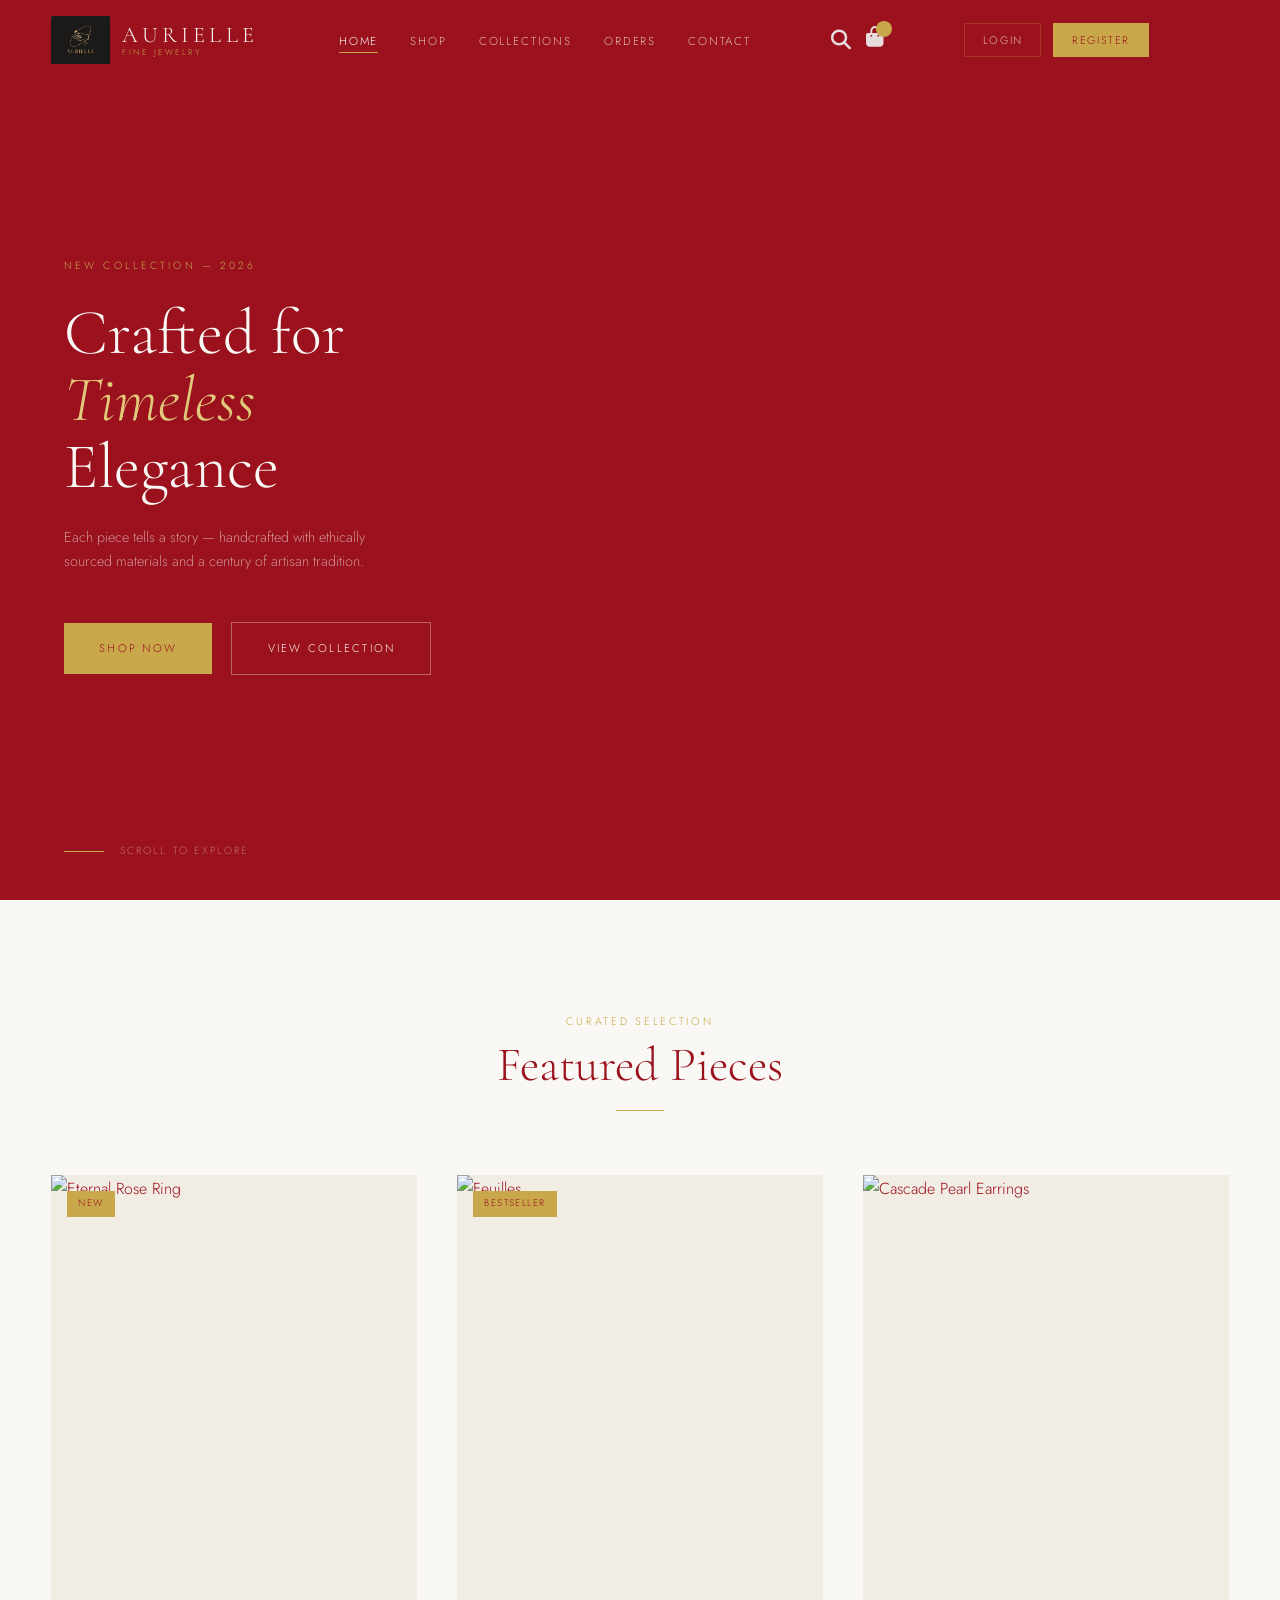
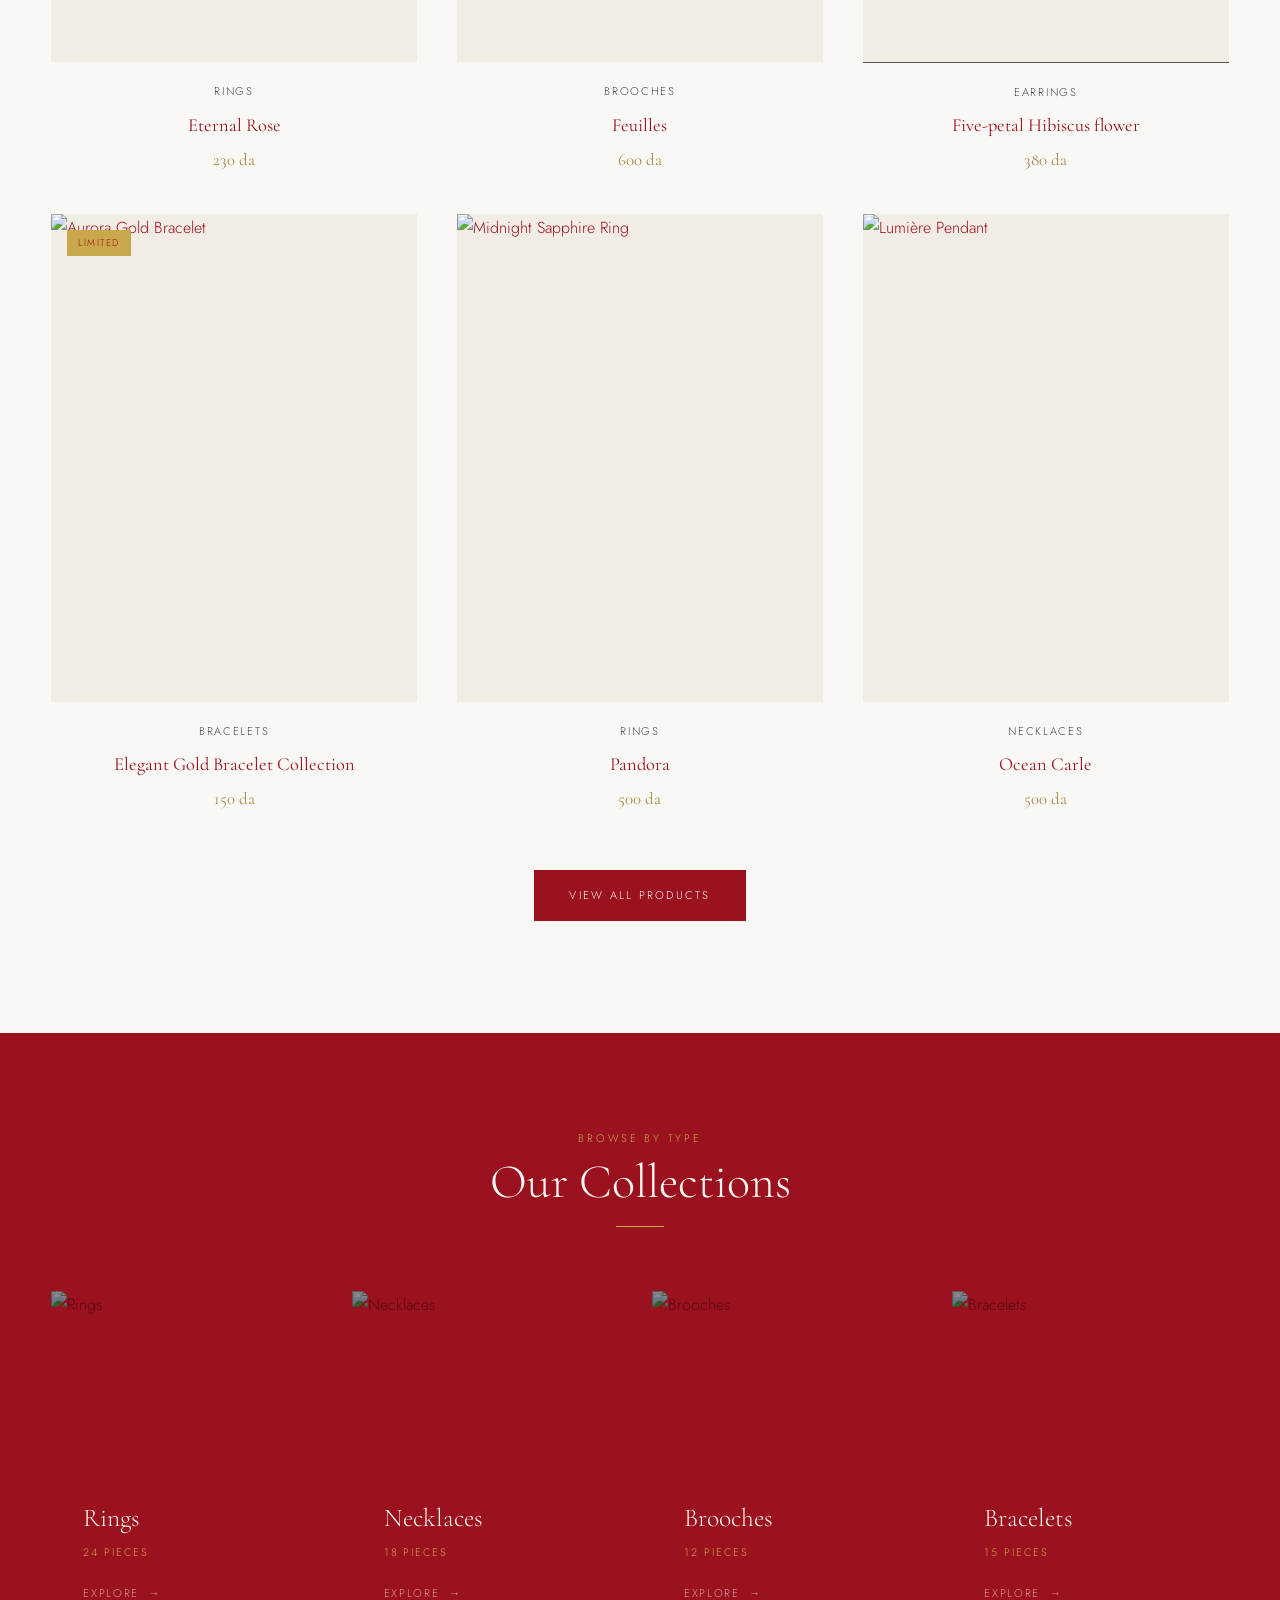
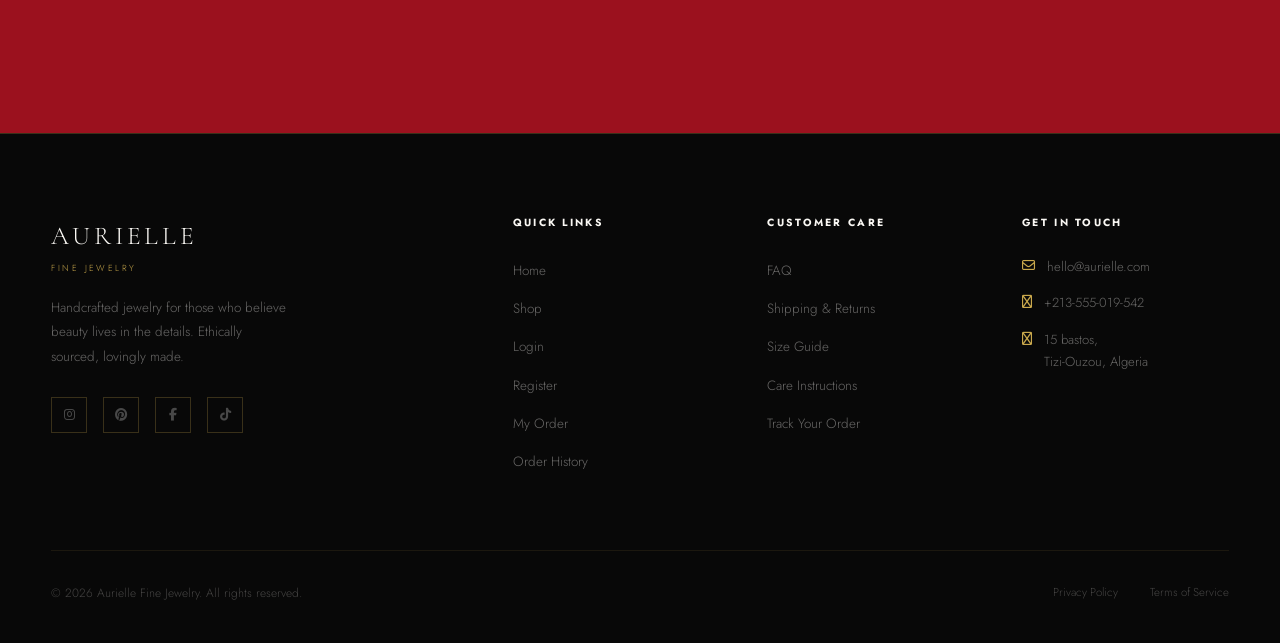
==== commit 765321a1: "LR" ====
--- a/index.html
+++ b/index.html
@@ -27,6 +27,7 @@
           <li><a href="index.html" class="active">Home</a></li>
           <li><a href="content/products.html">Shop</a></li>
           <li><a href="#categories">Collections</a></li>
+          <li><a href="content/orders.html">Orders</a></li>
           <li><a href="#footer">Contact</a></li>
         </ul>
 
@@ -77,7 +78,7 @@
       </p>
       <div class="hero-actions">
         <a href="content/products.html" class="btn btn-primary">Shop Now</a>
-        <a href="#featured" class="btn btn-outline">View Collection</a>
+        <a href="#categories" class="btn btn-outline">View Collection</a>
       </div>
     </div>
 
@@ -110,6 +111,7 @@
       <div class="products-grid">
 
         <article class="product-card">
+          <a href="content/products.html" class="product-link">
           <div class="product-img">
             <span class="product-badge">New</span>
             <img src="../AURIELLE/images/ring6.png" alt="Eternal Rose Ring" loading="lazy" />
@@ -118,11 +120,13 @@
           <div class="product-info">
             <p class="product-category">Rings</p>
             <h3 class="product-name">Eternal Rose</h3>
-            <p class="product-price">$230</p>
-          </div>
-        </article>
-
-        <article class="product-card">
+            <p class="product-price">230 da</p>
+          </div>
+          </a>
+        </article>
+
+        <article class="product-card">
+          <a href="content/products.html" class="product-link">
           <div class="product-img">
             <span class="product-badge">Bestseller</span>
             <img src="../AURIELLE/images/brooche5.png" alt="Feuilles" loading="lazy" />
@@ -131,11 +135,13 @@
           <div class="product-info">
             <p class="product-category">Brooches</p>
             <h3 class="product-name">Feuilles</h3>
-            <p class="product-price">$600</p>
-          </div>
-        </article>
-
-        <article class="product-card">
+            <p class="product-price">600 da</p>
+          </div>
+          </a>
+        </article>
+
+        <article class="product-card">
+          <a href="content/products.html" class="product-link">
           <div class="product-img">
             <img src="../AURIELLE/images/earring1.png" alt="Cascade Pearl Earrings" loading="lazy" />
             <div class="product-overlay"><span>Shop Now &nbsp;→</span></div>
@@ -143,11 +149,13 @@
           <div class="product-info">
             <p class="product-category">Earrings</p>
             <h3 class="product-name">Five-petal Hibiscus flower</h3>
-            <p class="product-price">$380</p>
-          </div>
-        </article>
-
-        <article class="product-card">
+            <p class="product-price">380 da</p>
+          </div>
+          </a>
+        </article>
+
+        <article class="product-card">
+          <a href="content/products.html" class="product-link">
           <div class="product-img">
             <span class="product-badge">Limited</span>
             <img src="../AURIELLE/images/braclet2.png" alt="Aurora Gold Bracelet" loading="lazy" />
@@ -156,11 +164,13 @@
           <div class="product-info">
             <p class="product-category">Bracelets</p>
             <h3 class="product-name">Elegant Gold Bracelet Collection</h3>
-            <p class="product-price">$150</p>
-          </div>
-        </article>
-
-        <article class="product-card">
+            <p class="product-price">150 da</p>
+          </div>
+          </a>
+        </article>
+
+        <article class="product-card">
+          <a href="content/products.html" class="product-link">
           <div class="product-img">
             <img src="../AURIELLE/images/ring4.png" alt="Midnight Sapphire Ring" loading="lazy" />
             <div class="product-overlay"><span>Shop Now &nbsp;→</span></div>
@@ -168,20 +178,23 @@
           <div class="product-info">
             <p class="product-category">Rings</p>
             <h3 class="product-name">Pandora</h3>
-            <p class="product-price">$500</p>
-          </div>
-        </article>
-
-        <article class="product-card">
+            <p class="product-price">500 da</p>
+          </div>
+          </a>
+        </article>
+
+        <article class="product-card">
+          <a href="content/products.html" class="product-link">
           <div class="product-img">
             <img src="../AURIELLE/images/collier2.png" alt="Lumière Pendant" loading="lazy" />
-            <div class="product-overlay"><span>Shop Now &nbsp;→</span></div>
+            <div  class="product-overlay"><span>Shop Now &nbsp;→</span></div>
           </div>
           <div class="product-info">
             <p class="product-category">Necklaces</p>
             <h3 class="product-name">Ocean Carle</h3>
-            <p class="product-price">$500</p>
-          </div>
+            <p class="product-price">500 da</p>
+          </div>
+          </a>
         </article>
 
       </div>
@@ -271,6 +284,7 @@
             <li><a href="content/login.html">Login</a></li>
             <li><a href="content/register.html">Register</a></li>
             <li><a href="content/order.html">My Order</a></li>
+            <li><a href="content/orders.html">Order History</a></li>
           </ul>
         </div>
 
@@ -306,6 +320,7 @@
   <script src="javascript/auth.js"></script>
   <script src="javascript/products.js"></script>
   <script src="javascript/validation.js"></script>
+  <script src="javascript/order.js"></script>
 
   
 
--- a/style/style.css
+++ b/style/style.css
@@ -2,15 +2,15 @@
 
 @import url('https://fonts.googleapis.com/css2?family=Cormorant+Garamond:ital,wght@0,300;0,400;0,600;1,300;1,400&family=Jost:wght@300;400;500&display=swap');
 
-
+/* ---------- CSS Variables ---------- */
 :root {
-  --black:   #3c060b;
+  --black:   #9B111E;
   --white:   #faf8f4;
   --ivory:   #f2ede4;
-  --gold:    rgb(171, 123, 11);
+  --gold:    #c9a84c;
   --gold-lt: #e0c97a;
-  --gold-dk: #d1b812fc;
-  --gray:    #090404;
+  --gold-dk: #9a7a30;
+  --gray:    #484848;
   --red:     #c0392b;
   --green:   #27ae60;
   --border:  rgba(201, 168, 76, 0.25);
@@ -246,7 +246,7 @@
 
 .product-badge {
   position: absolute; top: 1rem; left: 1rem;
-  background: rgb(171, 123, 11); color: var(--black);
+  background: var(--gold); color: var(--black);
   font-size: 0.6rem; letter-spacing: 0.15em;
   text-transform: uppercase; padding: 0.3rem 0.7rem; z-index: 1;
 }
@@ -382,10 +382,8 @@
    AUTH PAGES (Login / Register)
    ============================================ */
 .auth-page {
-  min-height: 100vh; 
-  background:linear-gradient(135deg, #f8f6f6,#110202);
-  display: flex;
-  align-items: center;
+  min-height: 100vh; background: var(--black);
+  display: flex; align-items: center;
   padding: 6rem 0 4rem;
   position: relative;
 }
@@ -397,7 +395,7 @@
 .auth-box {
   position: relative; z-index: 1;
   width: min(480px, 92%); margin: 0 auto;
-  background:  linear-gradient(135deg, #050201 , #680b17);
+  background: rgba(255,255,255,0.03);
   border: 1px solid var(--border);
   padding: 3rem;
 }
@@ -449,8 +447,32 @@
   font-size: 0.82rem; margin-bottom: 1.5rem;
   display: none; border-left: 3px solid;
 }
-.alert.error   { background: rgba(192,57,43,0.12); border-color: var(--red); color: red; display: block; }
+.alert.error   { background: rgba(192,57,43,0.12); border-color: var(--red); color: #e74c3c; display: block; }
 .alert.success { background: rgba(39,174,96,0.12); border-color: var(--green); color: #2ecc71; display: block; }
+
+.order-page .alert {
+  margin-bottom: 1.75rem;
+  padding: 1rem 1.15rem;
+  border-left-width: 4px;
+  border-radius: 12px;
+  display: none;
+  box-shadow: 0 12px 30px rgba(0, 0, 0, 0.08);
+  line-height: 1.5;
+  font-size: 0.86rem;
+}
+.order-page .alert.error {
+  background: rgba(192,57,43,0.18);
+  border-color: rgba(192,57,43,0.9);
+  color: #8f2b21;
+  display: block;
+}
+.order-page .alert.success {
+  background: rgba(39,174,96,0.16);
+  border-color: rgba(39,174,96,0.9);
+  color: #1f7d46;
+  display: block;
+}
+.order-page .alert strong { display: block; font-weight: 500; margin-bottom: 0.15rem; }
 
 /* ============================================
    ORDER PAGE
@@ -629,101 +651,734 @@
   transform: scale(1.1);
   filter: grayscale(0);
 }
-
-
-/* ============================================
-   ORDER PAGE — item & controls
-   ============================================ */
+/* ============================================
+   CART SUMMARY — qty controls & remove button
+   (moved from order.html embedded <style>)
+   ============================================ */
+
+/* Override summary-item to support the richer layout with controls */
 .summary-item {
-  display: flex;
   align-items: center;
   gap: 0.85rem;
-  margin-bottom: 1rem;
-  padding-bottom: 1rem;
-  border-bottom: 1px solid rgba(201,168,76,0.08);
 }
 .summary-item img {
-  width: 56px; height: 64px;
-  object-fit: cover; flex-shrink: 0;
-}
-.summary-item-info { flex: 1; min-width: 0; }
+  width: 56px;
+  height: 64px;
+}
+.summary-item-info {
+  min-width: 0;
+}
 .summary-item-name {
-  font-size: 0.82rem; color: var(--white);
-  margin-bottom: 0.15rem;
-  white-space: nowrap; overflow: hidden; text-overflow: ellipsis;
+  white-space: nowrap;
+  overflow: hidden;
+  text-overflow: ellipsis;
 }
 .summary-item-cat {
-  font-size: 0.65rem; letter-spacing: 0.1em;
-  color: var(--gray); text-transform: uppercase;
+  font-size: 0.65rem;
 }
 .summary-item-right {
-  display: flex; flex-direction: column;
-  align-items: flex-end; gap: 0.4rem; flex-shrink: 0;
+  display: flex;
+  flex-direction: column;
+  align-items: flex-end;
+  gap: 0.4rem;
+  flex-shrink: 0;
 }
 .summary-item-price {
-  color: var(--gold);
-  font-family: var(--font-display);
   font-size: 0.95rem;
 }
-
 /* Qty stepper */
 .qty-controls {
-  display: flex; align-items: center; gap: 0.35rem;
+  display: flex;
+  align-items: center;
+  gap: 0.35rem;
 }
 .qty-btn {
-  width: 22px; height: 22px;
+  width: 22px;
+  height: 22px;
   background: rgba(201,168,76,0.15);
   border: 1px solid rgba(201,168,76,0.3);
-  color: var(--gold); font-size: 0.85rem;
-  display: flex; align-items: center; justify-content: center;
-  cursor: pointer; transition: background 0.2s;
-  padding: 0; line-height: 1;
+  color: var(--gold);
+  font-size: 0.85rem;
+  display: flex;
+  align-items: center;
+  justify-content: center;
+  cursor: pointer;
+  transition: background var(--transition);
+  padding: 0;
+  line-height: 1;
 }
 .qty-btn:hover { background: rgba(201,168,76,0.3); }
 .qty-value {
-  min-width: 20px; text-align: center;
-  font-size: 0.82rem; color: var(--white);
-}
-
+  min-width: 20px;
+  text-align: center;
+  font-size: 0.82rem;
+  color: var(--white);
+}
 /* Remove button */
 .remove-btn {
-  background: none; border: none;
+  background: none;
+  border: none;
   color: rgba(250,248,244,0.25);
-  font-size: 0.7rem; cursor: pointer;
-  transition: color 0.2s; padding: 0;
+  font-size: 0.7rem;
+  cursor: pointer;
+  transition: color var(--transition);
+  padding: 0;
   letter-spacing: 0.05em;
 }
 .remove-btn:hover { color: #e74c3c; }
-.product-description {
+
+/* ============================================
+   ORDER PAGE — page header block
+   (replaces inline margin/font on order.html)
+   ============================================ */
+.order-page-header {
+  margin-bottom: 2.5rem;
+}
+.order-page-header h1 {
+  font-family: var(--font-display);
+  font-size: clamp(2rem, 4vw, 3rem);
+  font-weight: 300;
+}
+
+/* ============================================
+   ORDER PAGE — payment section title spacing
+   (replaces inline margin-top on second h2)
+   ============================================ */
+.order-section-title--payment {
+  margin-top: 2.5rem;
+}
+
+/* ============================================
+   ORDER PAGE — payment icons row
+   (replaces inline flex styles on payment div)
+   ============================================ */
+.payment-brands {
+  display: flex;
+  gap: 0.75rem;
+  margin-bottom: 1.5rem;
+  align-items: center;
+}
+.payment-brands .brand-visa       { font-size: 1.6rem; color: #1a1f71; }
+.payment-brands .brand-mastercard { font-size: 1.6rem; color: #eb001b; }
+.payment-brands .brand-paypal     { font-size: 1.6rem; color: #003087; }
+
+/* ============================================
+   ORDER PAGE — submit button full-width
+   (replaces inline width/margin/font-size on button)
+   ============================================ */
+.btn--order-submit {
+  width: 100%;
+  margin-top: 1rem;
+  font-size: 0.8rem;
+}
+
+/* ============================================
+   ORDER PAGE — empty cart message
+   (replaces inline color/font-size on <p>)
+   ============================================ */
+.cart-empty-msg {
+  color: rgba(250,248,244,0.35);
+  font-size: 0.85rem;
+}
+.cart-empty-msg a {
+  color: var(--gold);
+}
+
+/* ============================================
+   AUTH PAGES — active nav link highlight
+   (replaces style="color:var(--gold)" on login link)
+   ============================================ */
+.nav-auth a.active {
+  color: var(--gold);
+}
+
+/* ============================================
+   AUTH PAGES — register box wider variant
+   (replaces inline width:min(560px,92%) on auth-box)
+   ============================================ */
+.auth-box--wide {
+  width: min(560px, 92%);
+}
+
+/* ============================================
+   AUTH PAGES — register nav border highlight
+   (replaces style="border-color:var(--gold)" on register link)
+   ============================================ */
+.nav-auth a.nav-auth-primary--active {
+  border-color: var(--gold);
+}
+
+/* ============================================
+   AUTH PAGES — password wrapper & toggle button
+   (replaces all inline position/style on .password-wrapper and toggle)
+   ============================================ */
+.password-wrapper {
+  position: relative;
+}
+.password-wrapper input {
+  padding-right: 2.8rem;
+}
+.toggle-password-btn {
+  position: absolute;
+  right: 10px;
+  top: 50%;
+  transform: translateY(-50%);
+  background: none;
+  border: none;
+  cursor: pointer;
+  font-size: 1rem;
+  color: rgba(250,248,244,0.5);
+  padding: 0;
+  line-height: 1;
+}
+/* On login page the bg is dark so icon stays light;
+   override for any light context if needed */
+.toggle-password-btn i {
+  color: inherit;
+}
+
+/* ============================================
+   AUTH PAGES — forgot password link row
+   (replaces inline text-align/margin div)
+   ============================================ */
+.forgot-password-row {
+  text-align: right;
+  margin-bottom: 1.5rem;
+}
+.forgot-password-row a {
+  font-size: 0.78rem;
+  color: var(--gold);
+  transition: color var(--transition);
+}
+.forgot-password-row a:hover {
+  color: var(--gold-lt);
+}
+
+/* ============================================
+   AUTH PAGES — demo credentials hint box
+   (replaces inline styles on the hint div)
+   ============================================ */
+.demo-hint {
+  margin-top: 2rem;
+  padding: 1rem;
+  border: 1px solid rgba(201,168,76,0.15);
+  font-size: 0.75rem;
+  color: rgba(250,248,244,0.35);
+  line-height: 1.8;
+}
+.demo-hint strong {
+  color: var(--gold);
+  letter-spacing: 0.1em;
+}
+.demo-hint code {
+  color: rgba(250,248,244,0.5);
+}
+
+/* ============================================
+   AUTH PAGES — terms/privacy notice
+   (replaces inline styles on the terms div)
+   ============================================ */
+.terms-notice {
+  margin-bottom: 1.5rem;
+  font-size: 0.78rem;
+  color: rgba(250,248,244,0.35);
+  line-height: 1.7;
+}
+.terms-notice a {
+  color: var(--gold);
+  transition: color var(--transition);
+}
+.terms-notice a:hover {
+  color: var(--gold-lt);
+}
+
+/* ============================================
+   HOME PAGE — cart link wrapper in nav
+   (replaces inline position:relative on <a>)
+   ============================================ */
+.nav-cart-link {
+  position: relative;
+  color: rgba(250,248,244,0.72);
+  font-size: 0.95rem;
+  transition: color var(--transition);
+}
+.nav-cart-link:hover { color: var(--gold); }
+
+/* ============================================
+   HOME PAGE — cart badge counter
+   (replaces inline styles on #cartCount span)
+   ============================================ */
+.cart-badge {
+  position: absolute;
+  top: -6px;
+  right: -8px;
+  background: var(--gold);
+  color: var(--black);
+  font-size: 0.55rem;
+  width: 16px;
+  height: 16px;
+  border-radius: 50%;
+  display: flex;
+  align-items: center;
+  justify-content: center;
+  font-weight: 600;
+  line-height: 1;
+}
+
+/* ============================================
+   SHOP PAGE — loading placeholder text
+   (replaces inline grid-column/text-align/padding/color)
+   ============================================ */
+.shop-loading {
+  grid-column: 1 / -1;
+  text-align: center;
+  padding: 4rem;
+  color: var(--gray);
+}
+
+/* ============================================
+   SHOP PAGE — apply filters button full-width
+   (replaces inline width/margin-top on sidebar Apply btn)
+   ============================================ */
+.btn--apply-filters {
+  width: 100%;
+  margin-top: 0.5rem;
+}
+
+/* ============================================
+   SUCCESS MODAL / POPUP
+   ============================================ */
+.modal-overlay {
+  position: fixed;
+  inset: 0;
+  background: rgba(0, 0, 0, 0.72);
+  backdrop-filter: blur(4px);
+  z-index: 9000;
+  display: flex;
+  align-items: center;
+  justify-content: center;
+  opacity: 0;
+  animation: modalFadeIn 0.35s ease forwards;
+}
+.modal-overlay.closing {
+  animation: modalFadeOut 0.3s ease forwards;
+}
+
+.modal-box {
+  position: relative;
+  width: min(460px, 90%);
+  background: rgba(13, 13, 13, 0.98);
+  border: 1px solid var(--border);
+  padding: 3rem 2.5rem 2.5rem;
+  text-align: center;
+  transform: translateY(20px);
+  animation: modalSlideUp 0.35s ease forwards;
+  color: var(--white);
+}
+.modal-overlay.closing .modal-box {
+  animation: modalSlideDown 0.3s ease forwards;
+}
+
+/* Gold top accent bar */
+.modal-box::before {
+  content: '';
+  position: absolute;
+  top: 0; left: 0; right: 0;
+  height: 3px;
+  background: linear-gradient(90deg, transparent, var(--gold), transparent);
+}
+
+.modal-icon {
+  width: 64px;
+  height: 64px;
+  border: 1px solid var(--border);
+  border-radius: 50%;
+  display: flex;
+  align-items: center;
+  justify-content: center;
+  margin: 0 auto 1.5rem;
+  color: var(--gold);
+  font-size: 1.5rem;
+}
+
+.modal-title {
+  font-family: var(--font-display);
+  font-size: 1.7rem;
+  font-weight: 300;
+  color: var(--white);
+  letter-spacing: 0.06em;
+  margin-bottom: 0.6rem;
+}
+
+.modal-sub {
+  font-size: 0.82rem;
+  color: rgba(250,248,244,0.5);
+  line-height: 1.7;
+  margin-bottom: 0.5rem;
+}
+
+.modal-order-id {
+  display: inline-block;
+  margin: 0.75rem 0 2rem;
+  font-size: 0.7rem;
+  letter-spacing: 0.2em;
+  text-transform: uppercase;
+  color: var(--gold);
+  border: 1px solid rgba(201,168,76,0.2);
+  padding: 0.35rem 1rem;
+}
+
+.modal-actions {
+  display: flex;
+  gap: 0.75rem;
+  justify-content: center;
+  flex-wrap: wrap;
+}
+
+.modal-close-btn {
+  position: absolute;
+  top: 1rem;
+  right: 1rem;
+  background: none;
+  border: none;
+  color: rgba(250, 248, 244, 0.65);
+  font-size: 1rem;
+  cursor: pointer;
+  transition: color var(--transition);
+  padding: 0.25rem;
+  line-height: 1;
+}
+.modal-close-btn:hover { color: var(--gold); }
+
+.modal-box h2 {
+  font-family: var(--font-display);
+  font-size: 1.7rem;
+  font-weight: 300;
+  color: var(--white);
+  letter-spacing: 0.06em;
+  margin-bottom: 0.75rem;
+}
+
+.modal-box p {
+  font-size: 0.88rem;
+  color: rgba(250, 248, 244, 0.74);
+  line-height: 1.7;
+  margin-bottom: 0.8rem;
+}
+
+.modal-box p strong {
+  color: var(--gold);
+}
+
+/* Progress bar at bottom of modal (auto-close timer) */
+.modal-timer-bar {
+  position: absolute;
+  bottom: 0; left: 0;
+  height: 2px;
+  background: var(--gold);
+  width: 100%;
+  transform-origin: left;
+  animation: timerShrink 6s linear forwards;
+}
+
+@keyframes modalFadeIn  { to { opacity: 1; } }
+@keyframes modalFadeOut { to { opacity: 0; } }
+@keyframes modalSlideUp   { to { transform: translateY(0); } }
+@keyframes modalSlideDown { to { transform: translateY(20px); opacity: 0; } }
+@keyframes timerShrink  { to { transform: scaleX(0); } }
+
+/* ============================================
+   ORDERS MANAGEMENT PAGE
+   ============================================ */
+.orders-page {
+  min-height: 100vh;
+  background: var(--white);
+  padding: 8rem 0 6rem;
+}
+
+.orders-page-header {
+  margin-bottom: 3rem;
+  padding-bottom: 2rem;
+  border-bottom: 1px solid var(--border);
+  display: flex;
+  align-items: flex-end;
+  justify-content: space-between;
+  gap: 1rem;
+  flex-wrap: wrap;
+}
+.orders-page-header-left h1 {
+  font-family: var(--font-display);
+  font-size: clamp(2rem, 4vw, 3rem);
+  font-weight: 300;
+}
+.orders-count-badge {
+  display: inline-flex;
+  align-items: center;
+  gap: 0.5rem;
+  font-size: 0.72rem;
+  letter-spacing: 0.15em;
+  text-transform: uppercase;
+  color: var(--gold);
+  border: 1px solid rgba(201,168,76,0.25);
+  padding: 0.35rem 1rem;
+  margin-top: 0.5rem;
+}
+
+/* Empty state */
+.orders-empty {
+  text-align: center;
+  padding: 6rem 2rem;
+  border: 1px solid var(--border);
+}
+.orders-empty i {
+  font-size: 3rem;
+  color: rgba(201,168,76,0.25);
+  margin-bottom: 1.5rem;
+  display: block;
+}
+.orders-empty h3 {
+  font-family: var(--font-display);
+  font-size: 1.5rem;
+  font-weight: 300;
+  margin-bottom: 0.75rem;
+  color: var(--black);
+}
+.orders-empty p {
+  font-size: 0.85rem;
+  color: var(--gray);
+  margin-bottom: 2rem;
+}
+
+/* Filters/search toolbar */
+.orders-toolbar {
+  display: flex;
+  align-items: center;
+  gap: 1rem;
+  margin-bottom: 2rem;
+  flex-wrap: wrap;
+}
+.orders-search {
+  flex: 1;
+  min-width: 200px;
+  position: relative;
+}
+.orders-search input {
+  width: 100%;
+  padding: 0.7rem 1rem 0.7rem 2.5rem;
+  border: 1px solid var(--border);
+  background: transparent;
+  font-family: var(--font-body);
+  font-size: 0.85rem;
+  color: var(--black);
+  outline: none;
+  transition: border-color var(--transition);
+}
+.orders-search input:focus { border-color: var(--gold); }
+.orders-search input::placeholder { color: var(--gray); }
+.orders-search i {
+  position: absolute;
+  left: 0.85rem;
+  top: 50%;
+  transform: translateY(-50%);
+  color: var(--gray);
+  font-size: 0.8rem;
+}
+.orders-sort-select {
+  border: 1px solid var(--border);
+  background: transparent;
+  font-family: var(--font-body);
+  font-size: 0.82rem;
+  color: var(--black);
+  padding: 0.7rem 2rem 0.7rem 0.9rem;
+  outline: none;
+  cursor: pointer;
+  appearance: none;
+  background-image: url("data:image/svg+xml,%3Csvg viewBox='0 0 12 8' fill='none' xmlns='http://www.w3.org/2000/svg'%3E%3Cpath d='M1 1l5 6 5-6' stroke='%23c9a84c' stroke-width='1.2'/%3E%3C/svg%3E");
+  background-repeat: no-repeat;
+  background-position: right 0.6rem center;
+  background-size: 10px;
+}
+
+/* Order cards grid */
+.orders-grid {
+  display: flex;
+  flex-direction: column;
+  gap: 1.5rem;
+}
+
+.order-card {
+  border: 1px solid var(--border);
+  background: #fff;
+  transition: box-shadow var(--transition), border-color var(--transition);
+}
+.order-card:hover {
+  box-shadow: 0 4px 24px rgba(201,168,76,0.1);
+  border-color: rgba(201,168,76,0.4);
+}
+
+.order-card-header {
+  display: flex;
+  align-items: center;
+  justify-content: space-between;
+  padding: 1.2rem 1.5rem;
+  border-bottom: 1px solid rgba(201,168,76,0.1);
+  flex-wrap: wrap;
+  gap: 0.75rem;
+  background: rgba(201,168,76,0.02);
+}
+.order-card-id {
+  font-size: 0.7rem;
+  letter-spacing: 0.2em;
+  text-transform: uppercase;
+  color: var(--gold);
+  font-weight: 500;
+}
+.order-card-date {
+  font-size: 0.75rem;
+  color: var(--gray);
+}
+.order-card-total {
+  font-family: var(--font-display);
+  font-size: 1.2rem;
+  color: var(--black);
+}
+.order-card-total span {
+  color: var(--gold);
+}
+
+.order-card-body {
+  display: grid;
+  grid-template-columns: 1fr 1fr;
+  gap: 0;
+}
+@media (max-width: 700px) {
+  .order-card-body { grid-template-columns: 1fr; }
+}
+
+.order-card-section {
+  padding: 1.25rem 1.5rem;
+  border-right: 1px solid rgba(201,168,76,0.1);
+}
+.order-card-section:last-child { border-right: none; }
+.order-card-section h4 {
+  font-size: 0.65rem;
+  letter-spacing: 0.2em;
+  text-transform: uppercase;
+  color: var(--gold);
+  margin-bottom: 0.9rem;
+}
+
+.order-info-row {
+  display: flex;
+  align-items: baseline;
+  gap: 0.5rem;
+  margin-bottom: 0.45rem;
+}
+.order-info-label {
+  font-size: 0.7rem;
+  letter-spacing: 0.1em;
+  text-transform: uppercase;
+  color: var(--gray);
+  min-width: 60px;
+  flex-shrink: 0;
+}
+.order-info-value {
+  font-size: 0.85rem;
+  color: var(--black);
+}
+
+/* Products list inside order card */
+.order-products-list {
+  display: flex;
+  flex-direction: column;
+  gap: 0.6rem;
+}
+.order-product-item {
+  display: flex;
+  align-items: center;
+  gap: 0.75rem;
+}
+.order-product-img {
+  width: 40px;
+  height: 46px;
+  object-fit: cover;
+  flex-shrink: 0;
+  border: 1px solid rgba(201,168,76,0.15);
+}
+.order-product-info { flex: 1; min-width: 0; }
+.order-product-name {
+  font-size: 0.82rem;
+  color: var(--black);
+  white-space: nowrap;
+  overflow: hidden;
+  text-overflow: ellipsis;
+}
+.order-product-meta {
+  font-size: 0.68rem;
+  color: var(--gray);
+  letter-spacing: 0.05em;
+}
+.order-product-price {
+  font-family: var(--font-display);
   font-size: 0.9rem;
-  color: #621b0b;
-  margin: 8px 0;
-  line-height: 1.4;
-}
-button,
-.btn,
-.filter-btn,
-.nav-auth a,
-.product-overlay span,
-.page-btn,
-.qty-btn {
-  border-radius: 50px !important;
-  transition: all 0.35s ease;
-}
-.product-badge {
-  border-radius: 50px;
-}
-.order-page {
-  background: white !important;
-}
-.summary-item-cat {
-  color: #dfabab;
-}
-.remove-btn {
-  color: rgba(238, 238, 236, 0.987);
-}
-.order-summary {
-  background: rgb(11, 1, 1);
+  color: var(--gold-dk);
+  flex-shrink: 0;
+}
+
+/* Delete order button */
+.order-card-footer {
+  padding: 0.75rem 1.5rem;
+  border-top: 1px solid rgba(201,168,76,0.1);
+  display: flex;
+  justify-content: flex-end;
+}
+.btn-delete-order {
+  background: none;
+  border: 1px solid rgba(192,57,43,0.25);
+  color: rgba(192,57,43,0.6);
+  font-family: var(--font-body);
+  font-size: 0.68rem;
+  letter-spacing: 0.12em;
+  text-transform: uppercase;
+  padding: 0.4rem 1rem;
+  cursor: pointer;
+  transition: all var(--transition);
+}
+.btn-delete-order:hover {
+  background: rgba(192,57,43,0.08);
+  border-color: var(--red);
+  color: var(--red);
+}
+
+/* Clear all button */
+.btn-clear-orders {
+  font-family: var(--font-body);
+  font-size: 0.68rem;
+  letter-spacing: 0.12em;
+  text-transform: uppercase;
+  padding: 0.6rem 1.2rem;
+  cursor: pointer;
+  transition: all var(--transition);
+  background: none;
+  border: 1px solid rgba(192,57,43,0.25);
+  color: rgba(192,57,43,0.6);
+}
+.btn-clear-orders:hover {
+  background: rgba(192,57,43,0.08);
+  border-color: var(--red);
+  color: var(--red);
+}
+
+/* nav link for orders management */
+.nav-orders-link {
+  font-size: 0.68rem;
+  letter-spacing: 0.12em;
+  text-transform: uppercase;
+  color: rgba(250,248,244,0.55);
+  transition: color var(--transition);
+  display: flex;
+  align-items: center;
+  gap: 0.4rem;
 }
 .nav-toggle{
   display:none;
@@ -767,3 +1422,4 @@
 
   }
 }
+.nav-orders-link:hover { color: var(--gold); }
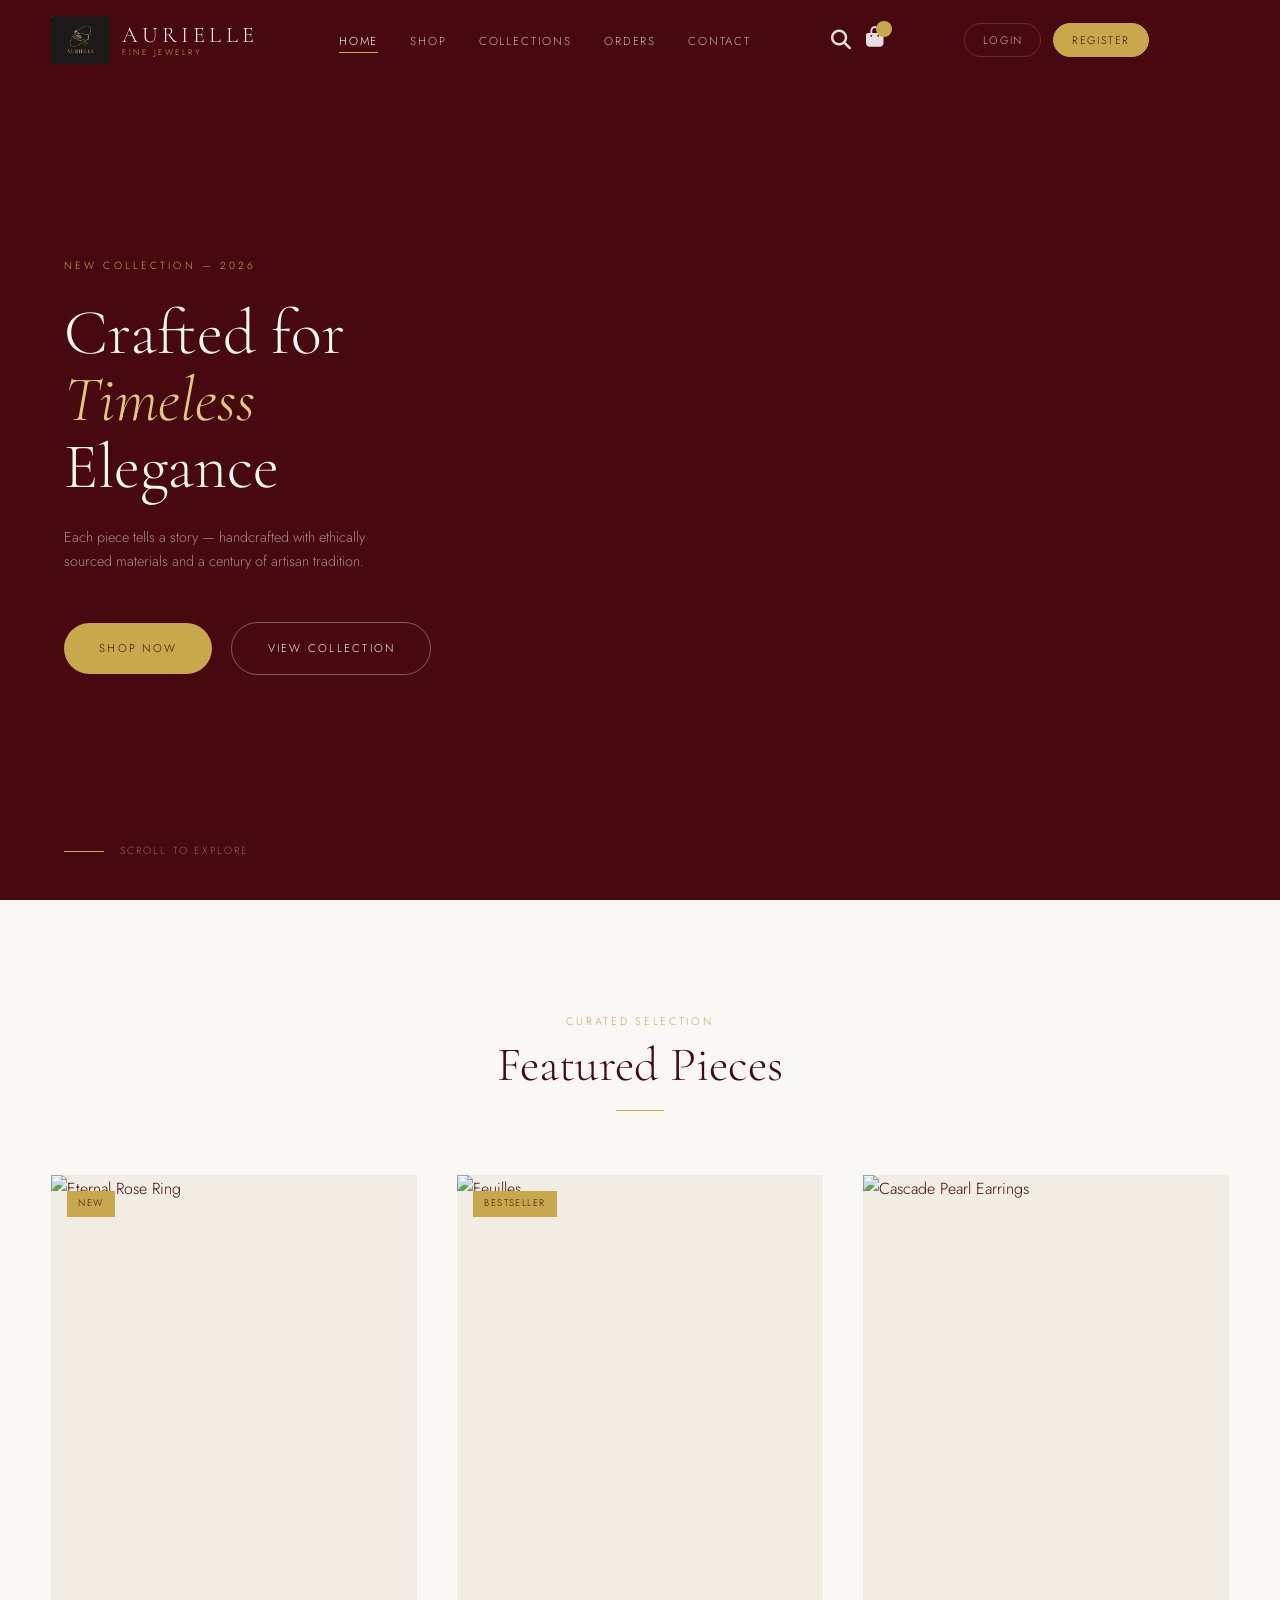
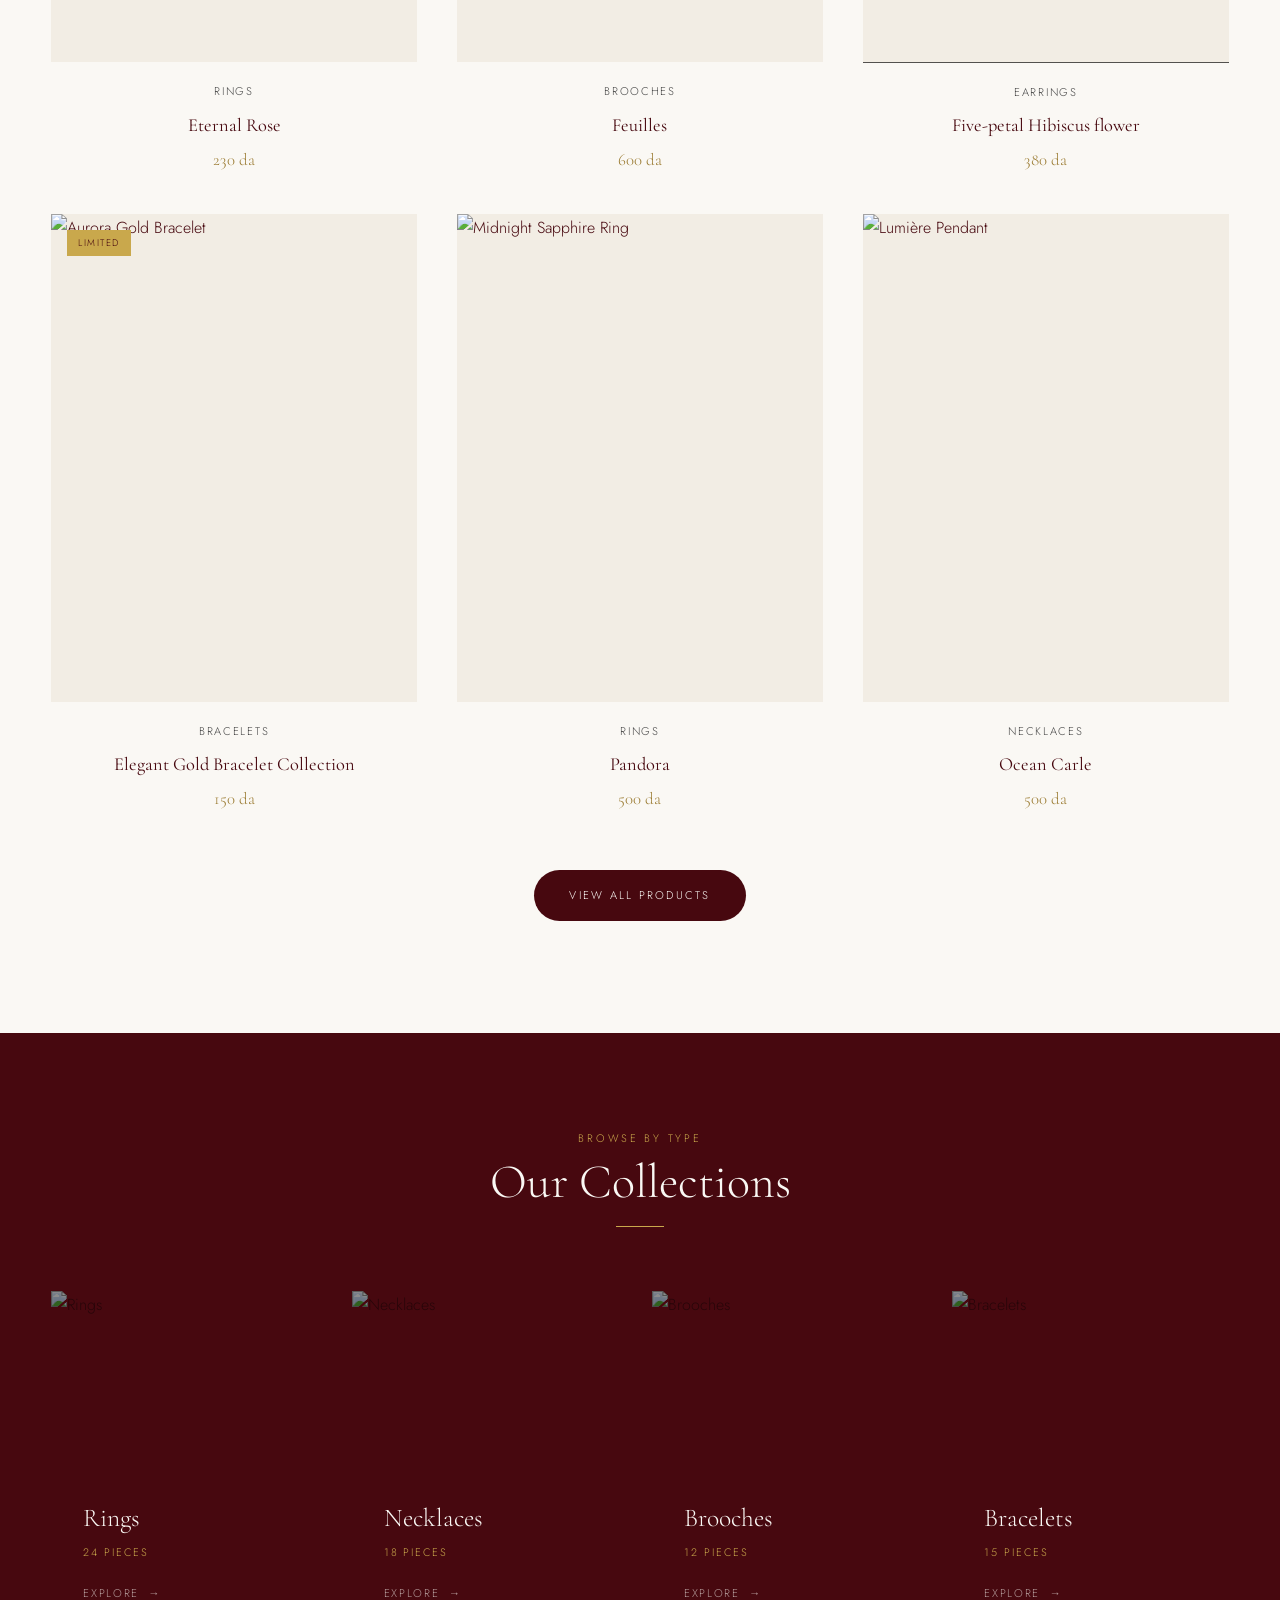
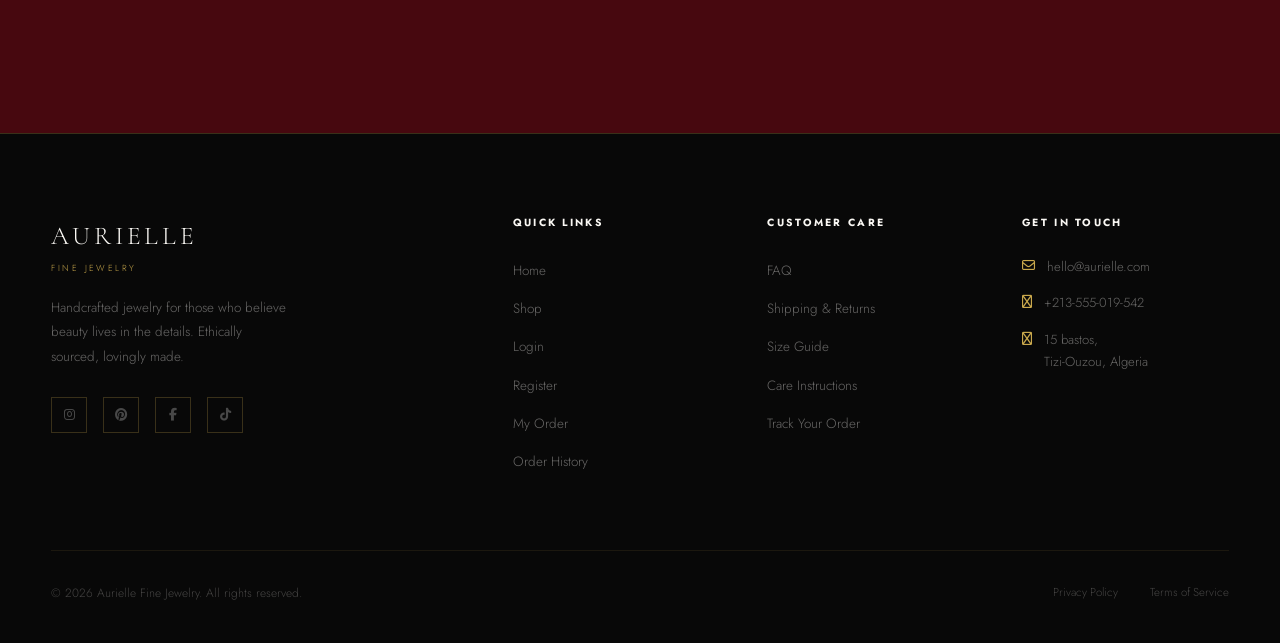
==== commit c50e593c: "final" ====
--- a/index.html
+++ b/index.html
@@ -245,7 +245,7 @@
         </a>
 
 
-        <a href="content/products.html?cat=bracelets" class="category-card">
+        <a href="content/products.html?cat=braclets" class="category-card">
           <img src="../AURIELLE/images/braclet3.png" alt="Bracelets" loading="lazy" />
           <div class="category-body">
             <h3 class="category-name">Bracelets</h3>
--- a/style/style.css
+++ b/style/style.css
@@ -4,7 +4,7 @@
 
 /* ---------- CSS Variables ---------- */
 :root {
-  --black:   #9B111E;
+  --black:   #47080f;
   --white:   #faf8f4;
   --ivory:   #f2ede4;
   --gold:    #c9a84c;
@@ -382,7 +382,7 @@
    AUTH PAGES (Login / Register)
    ============================================ */
 .auth-page {
-  min-height: 100vh; background: var(--black);
+  min-height: 100vh; background:linear-gradient(135deg, #f5f2f2, #070101);
   display: flex; align-items: center;
   padding: 6rem 0 4rem;
   position: relative;
@@ -395,7 +395,7 @@
 .auth-box {
   position: relative; z-index: 1;
   width: min(480px, 92%); margin: 0 auto;
-  background: rgba(255,255,255,0.03);
+  background: linear-gradient(135deg, #0b0101, #550606);
   border: 1px solid var(--border);
   padding: 3rem;
 }
@@ -430,7 +430,7 @@
   font-size: 0.7rem; margin-top: 0.4rem;
   display: none; letter-spacing: 0.05em;
 }
-.field-msg.error { color: var(--red); display: block; }
+.field-msg.error { color: rgb(0, 0, 0); display: block; }
 .field-msg.success { color: var(--green); display: block; }
 
 .form-row { display: grid; grid-template-columns: 1fr 1fr; gap: 1rem; }
@@ -443,12 +443,29 @@
 
 /* Alert */
 .alert {
-  padding: 0.85rem 1.1rem;
-  font-size: 0.82rem; margin-bottom: 1.5rem;
-  display: none; border-left: 3px solid;
-}
-.alert.error   { background: rgba(192,57,43,0.12); border-color: var(--red); color: #e74c3c; display: block; }
-.alert.success { background: rgba(39,174,96,0.12); border-color: var(--green); color: #2ecc71; display: block; }
+  padding: 1rem 1.2rem;
+  margin-bottom: 1.5rem;
+  border-radius: 8px;
+  display: none;
+  font-size: 0.85rem;
+  font-weight: 400;
+}
+
+/* Error */
+.alert.error {
+  display: block;
+  background: #f8f1e7;
+  border-left: 4px solid #c0392b;
+  color: #7a2018;
+}
+
+/* Success */
+.alert.success {
+  display: block;
+  background: rgba(201,168,76,0.15);
+  border-left: 4px solid var(--gold);
+  color: var(--gold);
+}
 
 .order-page .alert {
   margin-bottom: 1.75rem;
@@ -1423,3 +1440,16 @@
   }
 }
 .nav-orders-link:hover { color: var(--gold); }
+button,
+.btn,
+.filter-btn,
+.page-btn,
+.qty-btn,
+.remove-btn,
+.btn-delete-order,
+.btn-clear-orders {
+  border-radius: 50px;
+}
+.nav-auth a {
+  border-radius: 50px; 
+}
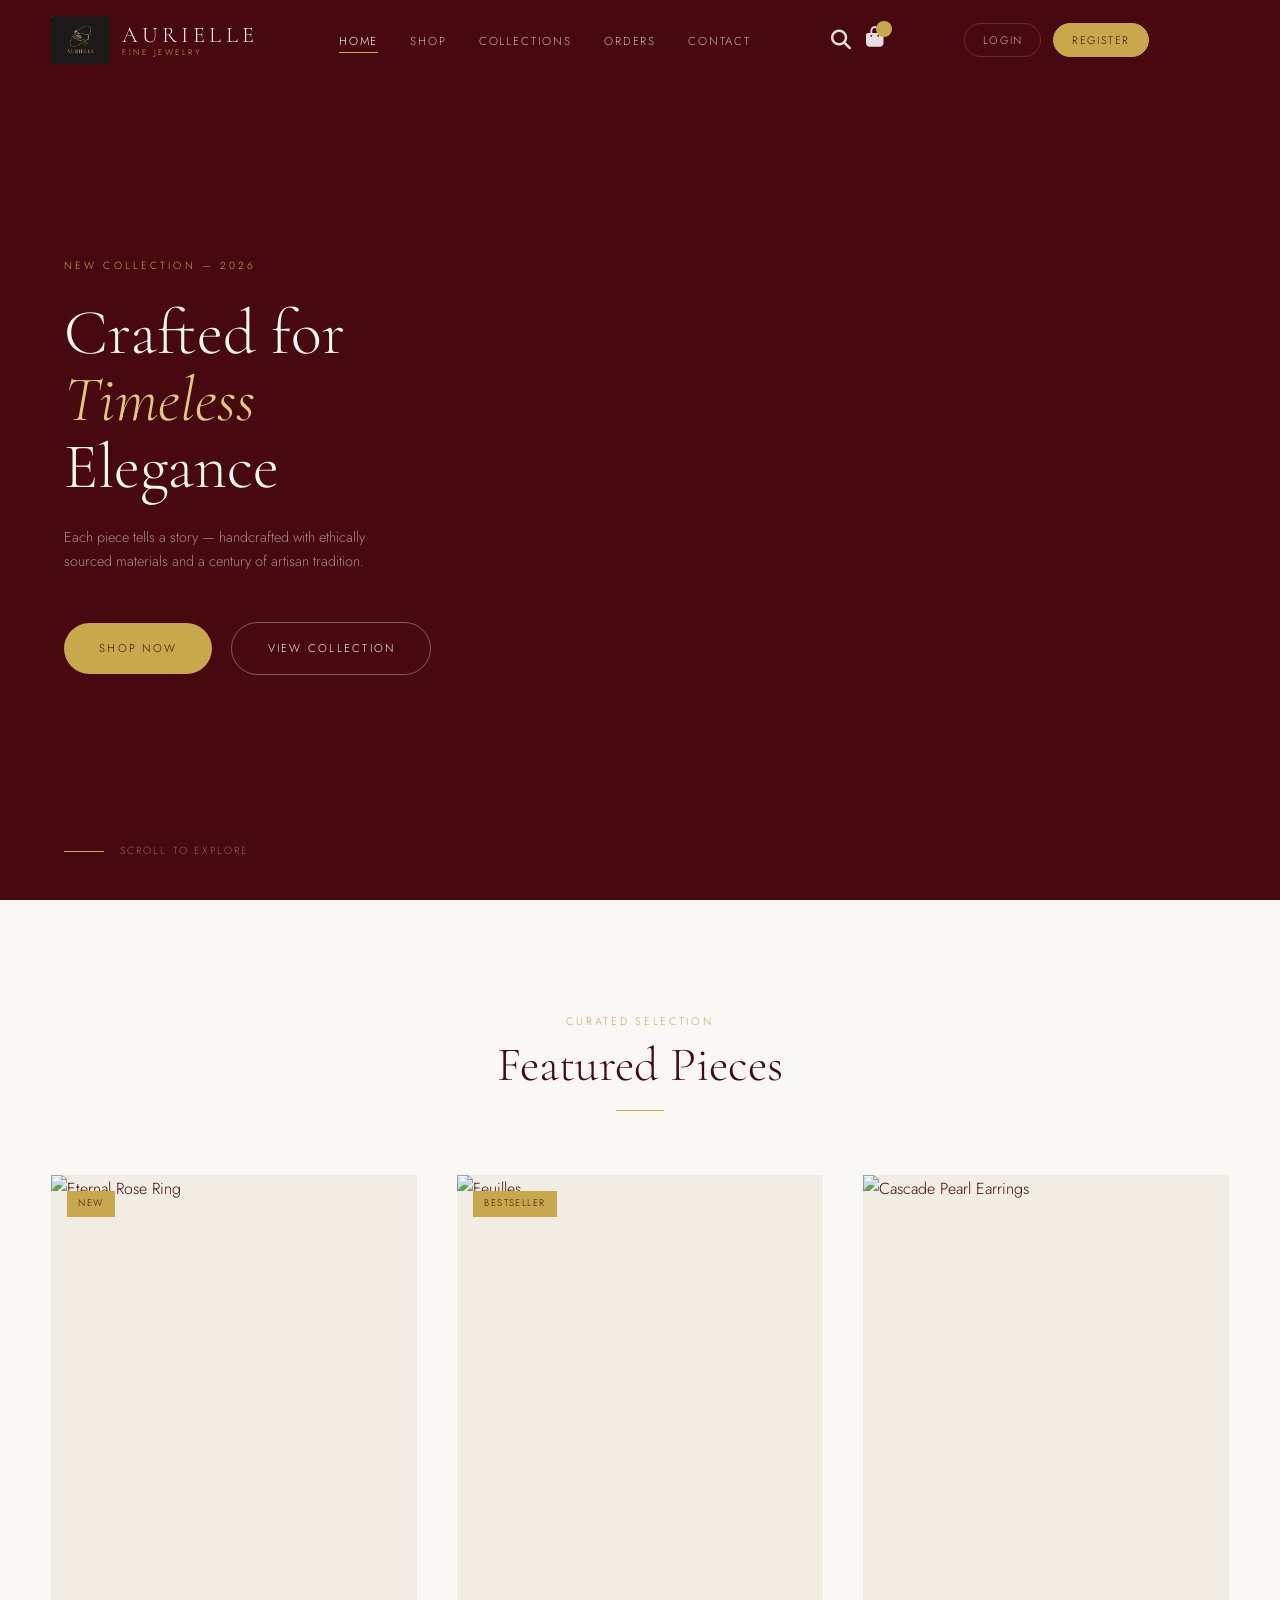
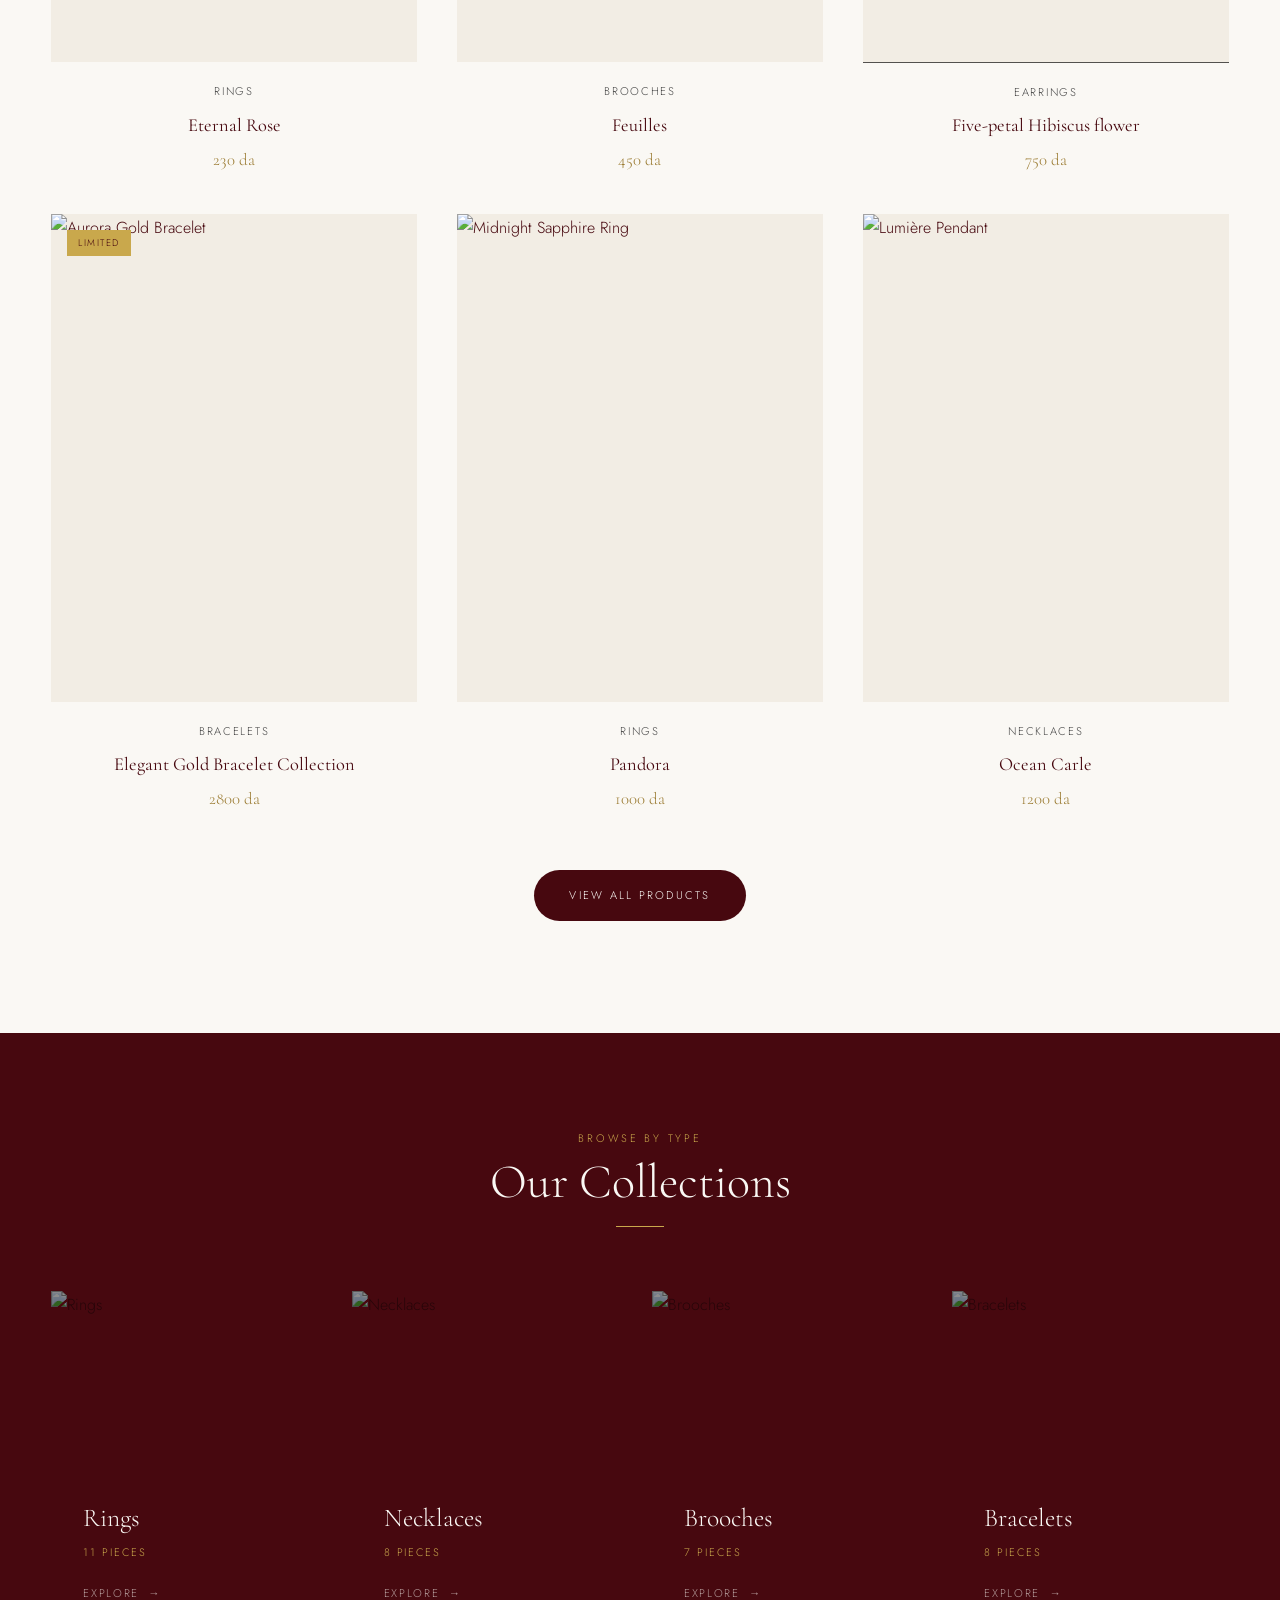
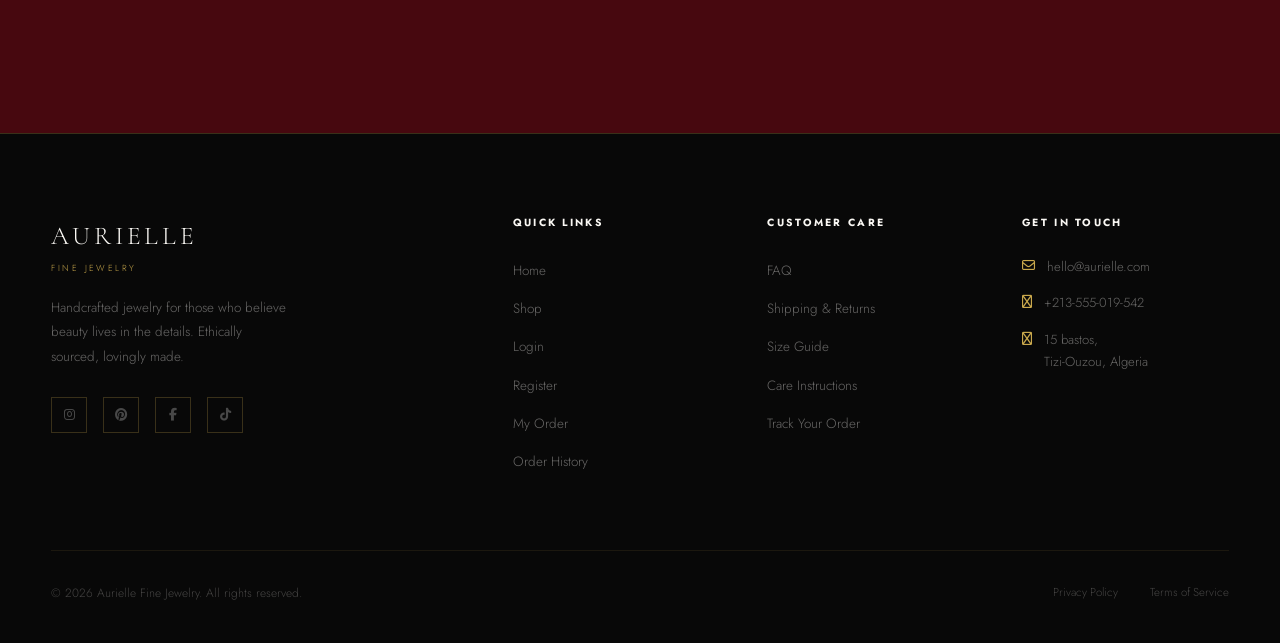
==== commit 8781de0b: "FINAAAL" ====
--- a/index.html
+++ b/index.html
@@ -135,7 +135,7 @@
           <div class="product-info">
             <p class="product-category">Brooches</p>
             <h3 class="product-name">Feuilles</h3>
-            <p class="product-price">600 da</p>
+            <p class="product-price">450 da</p>
           </div>
           </a>
         </article>
@@ -149,7 +149,7 @@
           <div class="product-info">
             <p class="product-category">Earrings</p>
             <h3 class="product-name">Five-petal Hibiscus flower</h3>
-            <p class="product-price">380 da</p>
+            <p class="product-price">750 da</p>
           </div>
           </a>
         </article>
@@ -164,7 +164,7 @@
           <div class="product-info">
             <p class="product-category">Bracelets</p>
             <h3 class="product-name">Elegant Gold Bracelet Collection</h3>
-            <p class="product-price">150 da</p>
+            <p class="product-price">2800 da</p>
           </div>
           </a>
         </article>
@@ -178,7 +178,7 @@
           <div class="product-info">
             <p class="product-category">Rings</p>
             <h3 class="product-name">Pandora</h3>
-            <p class="product-price">500 da</p>
+            <p class="product-price">1000 da</p>
           </div>
           </a>
         </article>
@@ -192,7 +192,7 @@
           <div class="product-info">
             <p class="product-category">Necklaces</p>
             <h3 class="product-name">Ocean Carle</h3>
-            <p class="product-price">500 da</p>
+            <p class="product-price">1200 da</p>
           </div>
           </a>
         </article>
@@ -221,7 +221,7 @@
           <img src="../AURIELLE/images/ring2.png" alt="Rings" loading="lazy" />
           <div class="category-body">
             <h3 class="category-name">Rings</h3>
-            <p class="category-count">24 pieces</p>
+            <p class="category-count">11 pieces</p>
             <span class="category-link">Explore &nbsp;→</span>
           </div>
         </a>
@@ -230,7 +230,7 @@
           <img src="../AURIELLE/images/collier3.png" alt="Necklaces" loading="lazy" />
           <div class="category-body">
             <h3 class="category-name">Necklaces</h3>
-            <p class="category-count">18 pieces</p>
+            <p class="category-count">8 pieces</p>
             <span class="category-link">Explore &nbsp;→</span>
           </div>
         </a>
@@ -239,17 +239,16 @@
           <img src="../AURIELLE/images/brooche6.png" alt="Brooches" loading="lazy" />
           <div class="category-body">
             <h3 class="category-name">Brooches</h3>
-            <p class="category-count">12 pieces</p>
+            <p class="category-count">7 pieces</p>
             <span class="category-link">Explore &nbsp;→</span>
           </div>
         </a>
-
-
-        <a href="content/products.html?cat=braclets" class="category-card">
+        
+        <a href="content/products.html?cat=bracelets" class="category-card">
           <img src="../AURIELLE/images/braclet3.png" alt="Bracelets" loading="lazy" />
           <div class="category-body">
             <h3 class="category-name">Bracelets</h3>
-            <p class="category-count">15 pieces</p>
+            <p class="category-count">8 pieces</p>
             <span class="category-link">Explore &nbsp;→</span>
           </div>
         </a>
--- a/style/style.css
+++ b/style/style.css
@@ -430,7 +430,7 @@
   font-size: 0.7rem; margin-top: 0.4rem;
   display: none; letter-spacing: 0.05em;
 }
-.field-msg.error { color: rgb(0, 0, 0); display: block; }
+.field-msg.error { color: rgb(240, 209, 209); display: block; }
 .field-msg.success { color: var(--green); display: block; }
 
 .form-row { display: grid; grid-template-columns: 1fr 1fr; gap: 1rem; }
